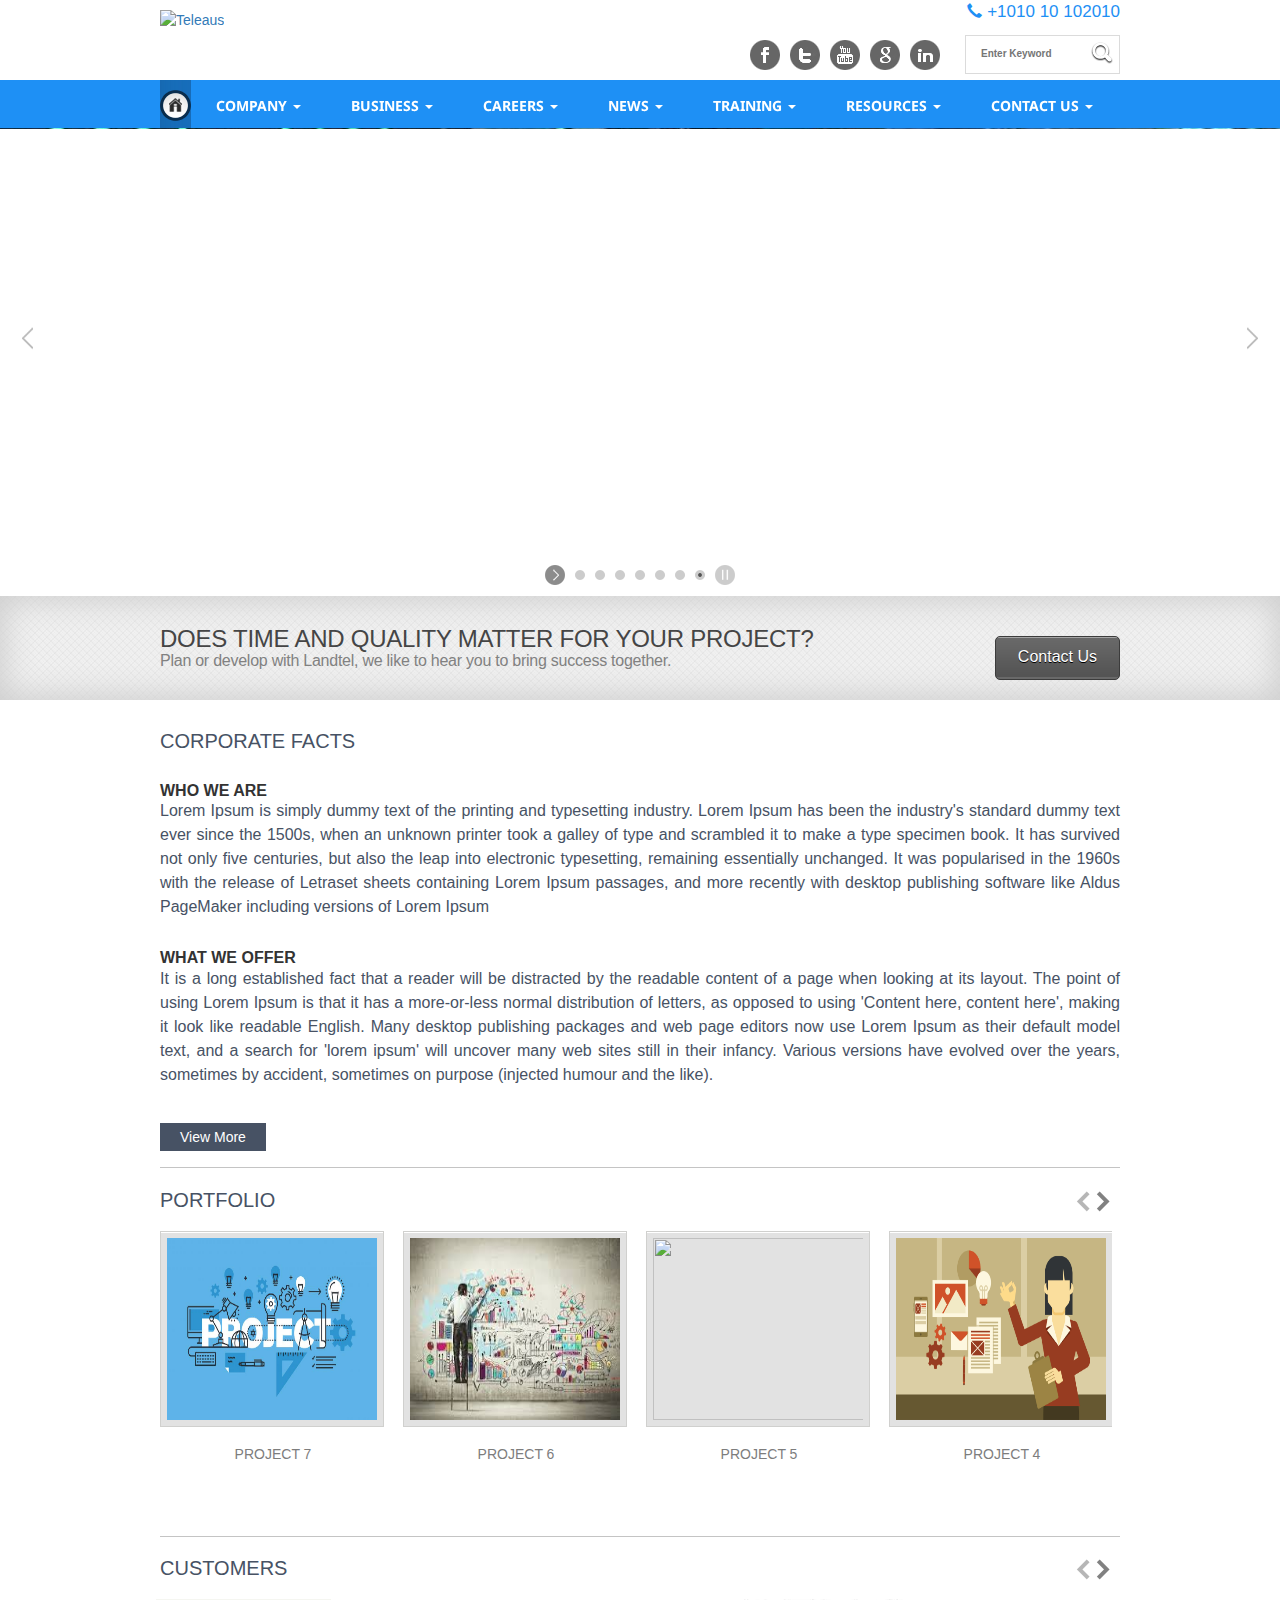
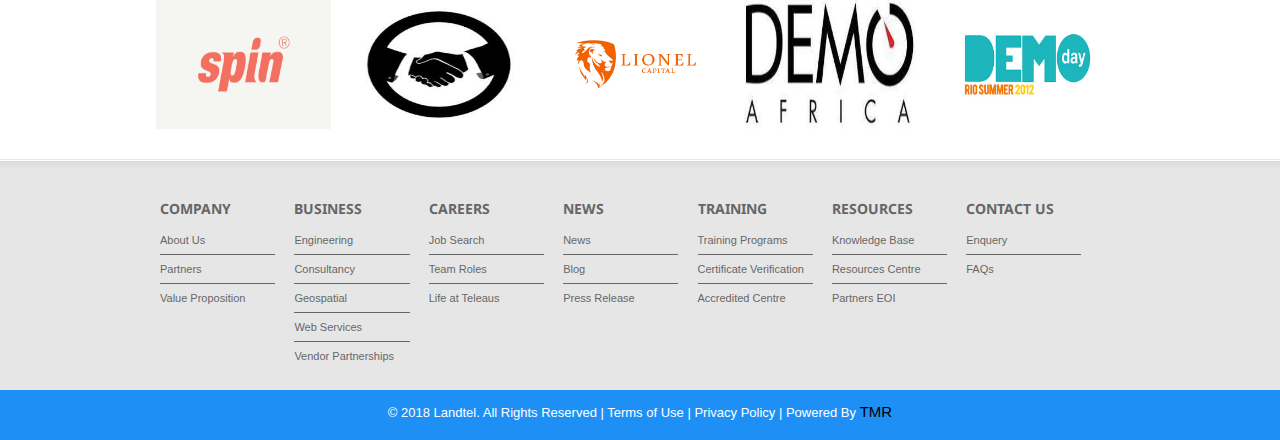
==== index.html @ a4208cc5 "demo change to index" ====
<!DOCTYPE html PUBLIC "-//W3C//DTD XHTML 1.0 Transitional//EN" "http://www.w3.org/TR/xhtml1/DTD/xhtml1-transitional.dtd">
<html xmlns="http://www.w3.org/1999/xhtml" lang="en">
<head>
    <meta http-equiv="Content-Type" content="text/html; charset=utf-8" />
    <meta name="robots" content="noodp"/>
	<meta name="google-site-verification" content="kN8d0jLmsqVDn63exT1y2ZWrr6oV5RC8j70bz-bbC9A" />
	<meta name="description" content="Landtel-a business of serveno australia pty ltd is a leading information and communications engineering solutions and services provider company specializing in IT services, telecommunications consulting, Telecommunication Network Installation and providing effective business solutions that deliver real results to businesses, ensuring a level of quality services"/>
	<meta name="keywords" content="information engineering sydney, communications engineering sydney">
	
	<meta property="og:locale" content="en_US" />
	<meta property="og:type" content="website" />
	<meta property="og:title" content="Landtel" />
	<meta property="og:description" content="Landtel" />
	<meta property="og:url" content="#" />
	<meta property="og:site_name" content="Landtel" />
	
    <title>
                     Landtel
            </title>

    <!-- **Favicon** -->
    <link href="uploads/favicon.png" rel="shortcut icon" type="image/x-icon" /> 

    <!-- **CSS - stylesheets** -->
    <link media="all" type="text/css" rel="stylesheet" href="css/style.css">

    <link media="all" type="text/css" rel="stylesheet" href="skins/blue.css">

    <link media="all" type="text/css" rel="stylesheet" href="css/responsive.css">

    <link media="all" type="text/css" rel="stylesheet" href="css/reset.css">

    <link media="all" type="text/css" rel="stylesheet" href="css/bootstrap.css">

    <!-- mobile setting -->
    <meta name="viewport" content="width=device-width, initial-scale=1, maximum-scale=1" />

    <!--[if lt IE 9]>
    <link media="all" type="text/css" rel="stylesheet" href="https://teleaus.com.au/css/ie8-and-down.css">

    <![endif]-->

    <!-- **Google Fonts** -->
    <link href='https://fonts.googleapis.com/css?family=Droid+Sans:400,700' rel='stylesheet' type='text/css' />

    <link media="all" type="text/css" rel="stylesheet" href="css/layerslider.css">


    <!-- Pretty Photo -->
    <link media="all" type="text/css" rel="stylesheet" href="css/prettyPhoto.css">

</head>

<body class="home">

<!-- **Wrapper** -->
<div id="wrapper">

    <!-- **Header** -->
    <div id="header">
        <div class="container">

            <!-- **Logo** -->
            <div id="logo">
                <a href="/" title="Teleaus">
                       <img src="uploads/logo/logo.JPG " alt="Teleaus" title="Teleaus" />
                </a>
                <!--<a href="index.html"><h1 class="logo">Teleaus<span class="logo-h">></span></h1></a> -->
            </div><!-- **Logo - End** -->

            <div class="float-right">
                 
                 <div class="phone-number">
                      <a href="callto:1010 10 102010">
                      	<span style="font-size:15px !important;" class="glyphicon glyphicon-earphone" aria-hidden="true"></span>
                      	 +1010 10 102010
                      	</a> 
                 </div>
               
                <!-- **Social icons** -->
                <div class="social-icons">
                    <a target="_blank" href="https://www.facebook.com" title="" class="facebook"> </a>
                    <a target="_blank" href="https://twitter.com" title="" class="twitter"> </a>
                    <a target="_blank" href="https://www.youtube.com" title="" class="youtube"> </a>
                    <a target="_blank" href="https://plus.google.com" title="" class="google"> </a>
                    <a target="_blank" href="https://www.linkedin.com" title="" class="linkedin"> </a>
                </div><!-- **Social icons** -->

                <!-- **Search form** -->
                <form method="GET" action="#" accept-charset="UTF-8" id="searchform">
                    <fieldset>
                        <input name="search" type="text" placeholder="Enter Keyword" alt="Search our site" class="text_input" />
                        <input name="submit" type="submit" value="" />
                    </fieldset>
                </form>
                <!-- **Search form - End** -->
                
             
                
            </div>
        </div>

        <!-- **Top-Menu** -->
<div id="top-menu" class="sticky-menu">
    <div class="container" id="menu-center">

        <ul class="menu" >

            <li class="home current_page_item"><span class="hoverL"> <span class="hoverR"> </span> </span> <a
                        href="/" title=""> Home </a></li>

            <li> <span class="hoverL"> <span class="hoverR"> </span> </span> <a href="#" title=""> Company <span class="caret"></span> </a>
                <ul>
                    <li><a href="#" title=""> About Us </a></li>
                    <li><a href="#" title="">Partners </a></li>
                    <li><a href="#" title="">Value Proposition</a></li>
                </ul>

            </li>

            <li> <span class="hoverL"> <span class="hoverR"> </span> </span> <a href="#" title=""> Business <span
                            class="caret"></span></a>

                <ul>
                    <li><a href="#" title="">Engineering </a> </li>
                    <li> <a href="#" title=""> Consultancy </a> </li>
                    <li> <a href="#" title=""> Geospatial </a> </li>
                    <li> <a href="#" title=""> Web Services </a> </li>
                    <li> <a href="#" title=""> Vendor Partnerships </a> </li>
                </ul>

            </li>

            <li> <span class="hoverL"> <span class="hoverR"> </span> </span> <a href="#" title=""> Careers <span class="caret"></span> </a>
                <ul>
                    <li> <a href="#" title=""> Job Search </a> </li>
                    <li> <a href="#" title=""> Team Roles </a> </li>
                    <li> <a href="#" title=""> Life at Teleaus  </a> </li>
                </ul>

            </li>

            <li> <span class="hoverL"> <span class="hoverR"> </span> </span> <a href="#" title=""> News <span class="caret"></span> </a>
                <ul>
                    <li> <a href="#" title=""> News </a> </li>
                    <li> <a href="#" title=""> Blog </a> </li>
                    <li> <a href="#" title=""> Press Release  </a> </li>
                </ul>

            </li>
            
            <li> <span class="hoverL"> <span class="hoverR"> </span> </span> <a href="#" title=""> Training <span class="caret"></span> </a>
                <ul>
                    <li> <a href="#" title=""> Training Programs </a> </li>
                    <li> <a href="#" title=""> Certificate Verification </a> </li>
                    <li> <a href="#" title=""> Accredited Centre </a> </li>
                </ul>
            </li>

            <li> <span class="hoverL"> <span class="hoverR"> </span> </span> <a href="#" title=""> Resources <span class="caret"></span> </a>
                <ul>
                    <li> <a href="#" title=""> Knowledge Base </a> </li>
                    <li> <a href="#" title=""> Resources Centre </a> </li>
                    <li><a href="#" title=""> Partners EOI</a></li>
                </ul>

            </li>

            <li> <span class="hoverL"> <span class="hoverR"> </span> </span> <a href="#" title=""> Contact Us <span class="caret"></span> </a>
                <ul>
                    <li> <a href="#" title=""> Enquiry </a> </li>
                    <li> <a href="#" title=""> FAQs  </a> </li>
                </ul>

            </li>

        </ul>

    </div>

</div><!-- **Top-Menu - End** -->
    </div><!-- **Header - End** -->


        <!-- ** Home Slider** -->
<div id="home-slider">
    <!-- **Home Slider BG** -->
    <div class="home-slider-bg">

        <!-- Layer Slider Container -->
        <div id="layerslider-container-fw">
            <div id="layerslider" style="width:100%; height: 420px; margin: 0px auto; ">

                                <div class="ls-layer" style="slidedirection: top; slidedelay: 7000; durationin: 1500; durationout: 1500; delayout: 500;">
                    <img src="uploads/1508131858.jpg" class="ls-bg" alt="" title="" />

                                            <p class="ls-s2 l23-s1" style="position: absolute; top:35%; left: 63%;opacity: 1.0;
                        slidedirection : bottom; slideoutdirection : top; durationin : 750; durationout : 750; easingin : easeOutBack; easingout : easeInBack; delayin : 1000;">
                            WE DO DIFFERENTLY TO DELIVER OUR JOBS
                        </p>
                                    </div>
                                <div class="ls-layer" style="slidedirection: top; slidedelay: 7000; durationin: 1500; durationout: 1500; delayout: 500;">
                    <img src="uploads/1508132254.png" class="ls-bg" alt="" title="" />

                                            <p class="ls-s2 l23-s1" style="position: absolute; top:35%; left: 63%;opacity: 1.0;
                        slidedirection : bottom; slideoutdirection : top; durationin : 750; durationout : 750; easingin : easeOutBack; easingout : easeInBack; delayin : 1000;">
                            WE DO CREATE SOMETHING THAT CHANGES PEOPLE LIVES
                        </p>
                                    </div>
                                <div class="ls-layer" style="slidedirection: top; slidedelay: 7000; durationin: 1500; durationout: 1500; delayout: 500;">
                    <img src="uploads/1455417327.jpg" class="ls-bg" alt="" title="" />

                                            <p class="ls-s2 l23-s1" style="position: absolute; top:35%; left: 63%;opacity: 1.0;
                        slidedirection : bottom; slideoutdirection : top; durationin : 750; durationout : 750; easingin : easeOutBack; easingout : easeInBack; delayin : 1000;">
                            WE DESIGN NBN TO CHANGE LIVES
                        </p>
                                    </div>
                                <div class="ls-layer" style="slidedirection: top; slidedelay: 7000; durationin: 1500; durationout: 1500; delayout: 500;">
                    <img src="uploads/1455417063.jpg" class="ls-bg" alt="" title="" />

                                            <p class="ls-s2 l23-s1" style="position: absolute; top:35%; left: 63%;opacity: 1.0;
                        slidedirection : bottom; slideoutdirection : top; durationin : 750; durationout : 750; easingin : easeOutBack; easingout : easeInBack; delayin : 1000;">
                            WE RELY ON PARTNERS TO LEAD CUSTOMERS
                        </p>
                                    </div>
                                <div class="ls-layer" style="slidedirection: top; slidedelay: 7000; durationin: 1500; durationout: 1500; delayout: 500;">
                    <img src="uploads/1455414415.jpg" class="ls-bg" alt="" title="" />

                                            <p class="ls-s2 l23-s1" style="position: absolute; top:35%; left: 63%;opacity: 1.0;
                        slidedirection : bottom; slideoutdirection : top; durationin : 750; durationout : 750; easingin : easeOutBack; easingout : easeInBack; delayin : 1000;">
                            WE DESIGN SCALABLE ENGINEERING NETWORK
                        </p>
                                    </div>
                                <div class="ls-layer" style="slidedirection: top; slidedelay: 7000; durationin: 1500; durationout: 1500; delayout: 500;">
                    <img src="uploads/1513311290.jpg" class="ls-bg" alt="" title="" />

                                            <p class="ls-s2 l23-s1" style="position: absolute; top:35%; left: 63%;opacity: 1.0;
                        slidedirection : bottom; slideoutdirection : top; durationin : 750; durationout : 750; easingin : easeOutBack; easingout : easeInBack; delayin : 1000;">
                            WE ARE READY WHEN TIME AND QUALITY IS A MATTER
                        </p>
                                    </div>
                                <div class="ls-layer" style="slidedirection: top; slidedelay: 7000; durationin: 1500; durationout: 1500; delayout: 500;">
                    <img src="uploads/1455415071.jpg" class="ls-bg" alt="" title="" />

                                            <p class="ls-s2 l23-s1" style="position: absolute; top:35%; left: 63%;opacity: 1.0;
                        slidedirection : bottom; slideoutdirection : top; durationin : 750; durationout : 750; easingin : easeOutBack; easingout : easeInBack; delayin : 1000;">
                            WE LOVE CHALLENGE FOR OUR CUSTOMERS
                        </p>
                                    </div>

                
            </div><!-- Layer Slider -->
        </div><!-- Layer Slider Container -->

    </div><!-- **Home Slider BG - End** -->
</div><!-- **Home Slider - End** -->

<!-- **Welcome Text** -->
<div class="welcome-text">
    <div class="container">
        <div class="text">
                                        <h1> DOES TIME AND QUALITY MATTER FOR YOUR PROJECT?  </h1>
                                       <h4> Plan or develop with Landtel, we like to hear you to bring success together. </h4>
                    </div>
        <a href="/enquiry" title="" class="button medium grey"> Contact Us </a>
    </div>
</div><!-- **Welcome Text End** -->
    <!-- **Main** -->
    <div id="main">

        
      <!-- **Container** -->
      <div class="container">

        <!-- **Content Full Width** -->
        <div class="content content-full-width">

                            <h2>CORPORATE FACTS</h2>
                        <br />
                            <p></p><h4><b>WHO WE ARE</b><br></h4><h4><b></b></h4>
<p>Lorem Ipsum is simply dummy text of the printing and typesetting industry. Lorem Ipsum has been the industry's standard dummy text ever since the 1500s, when an unknown printer took a galley of type and scrambled it to make a type specimen book. It has survived not only five centuries, but also the leap into electronic typesetting, remaining essentially unchanged. It was popularised in the 1960s with the release of Letraset sheets containing Lorem Ipsum passages, and more recently with desktop publishing software like Aldus PageMaker including versions of Lorem Ipsum</p>
<br><h4><b>WHAT WE OFFER</b></h4>
<p>It is a long established fact that a reader will be distracted by the readable content of a page when looking at its layout. The point of using Lorem Ipsum is that it has a more-or-less normal distribution of letters, as opposed to using 'Content here, content here', making it look like readable English. Many desktop publishing packages and web page editors now use Lorem Ipsum as their default model text, and a search for 'lorem ipsum' will uncover many web sites still in their infancy. Various versions have evolved over the years, sometimes by accident, sometimes on purpose (injected humour and the like).</p><br><p></p>                            <a  class="read-more" href="#" title=""> View More <span> </span> </a>

            <div class="clear"> </div>
            <div class="hr"> </div>
            <br>
            <br>
            <h2 class="feature-h2"> Portfolio </h2>

            <!-- **Portfolio** -->
            <div class="portfolio column-one-third gallery">

                <div class="portfolio-skin-carousel">
                    <ul class="portfolio-carousel">
                                                    <li class="column one-fourth">
                                                                    <div class="thumb">
                                        <a href="/portfolio/details/7" title="" rel="nofollow">
                                            <img src="uploads/project1.jpg" alt="" width="290" height="182" />
                                        </a>
                                    </div>
                                    <h4> <a href="/portfolio/details/7" title="" rel="nofollow">Project 7 </a> </h4>
                                                            </li>
                                                    <li class="column one-fourth">
                                                                    <div class="thumb">
                                        <a href="/portfolio/details/6" title="" rel="nofollow">
                                            <img src="uploads/project2.jpg" alt="" width="290" height="182" />
                                        </a>
                                    </div>
                                    <h4> <a href="/portfolio/details/6" title="" rel="nofollow">Project 6 </a> </h4>
                                                            </li>
                                                    <li class="column one-fourth">
                                                                    <div class="thumb">
                                        <a href="/portfolio/details/5" title="" rel="nofollow">
                                            <img src="uploads/project3.JPG" alt="" width="290" height="182" />
                                        </a>
                                    </div>
                                    <h4> <a href="/portfolio/details/5" title="" rel="nofollow">Project 5 </a> </h4>
                                                            </li>
                                                    <li class="column one-fourth">
                                                                    <div class="thumb">
                                        <a href="/portfolio/details/4" title="" rel="nofollow">
                                            <img src="uploads/project4.jpg" alt="" width="290" height="182" />
                                        </a>
                                    </div>
                                    <h4> <a href="/portfolio/details/4" title="" rel="nofollow">Project 4 </a> </h4>
                                                            </li>
                                                    <li class="column one-fourth">
                                                                    <div class="thumb">
                                        <a href="/portfolio/details/3" title="" rel="nofollow">
                                            <img src="uploads/project7.jpg" alt="" width="290" height="182" />
                                        </a>
                                    </div>
                                    <h4> <a href="/portfolio/details/3" title="" rel="nofollow">Project 3 </a> </h4>
                                                            </li>
                                                    <li class="column one-fourth">
                                                                    <div class="thumb">
                                        <a href="/portfolio/details/2" title="" rel="nofollow">
                                            <img src="uploads/project5.jpg" alt="" width="290" height="182" />
                                        </a>
                                    </div>
                                    <h4> <a href="/portfolio/details/2" title="" rel="nofollow">Project 2 </a> </h4>
                                                            </li>
                                                    <li class="column one-fourth">
                                                                    <div class="thumb">
                                        <a href="/portfolio/details/1" title="" rel="nofollow">
                                            <img src="uploads/project6.jpg" alt="" width="290" height="182" />
                                        </a>
                                    </div>
                                    <h4> <a href="/portfolio/details/1" title="" rel="nofollow">Project 1 </a> </h4>
                                                            </li>
                                            </ul>
                </div>

            </div><!-- **Portfolio - End** -->

        </div> <!-- **Content Full Width - End** -->

    </div><!-- **Container - End** -->


    <div class="clients-skin-carousel">
        <div class="container">
            <hr>
            <h2> Customers </h2>
            <ul class="clients-carousel">
                                <li> <a href="https://www.youtube.com/" rel="nofollow" target="_blank" title=""> <img src="uploads/client1.png" alt="" title="" />
                    </a> </li>
                                <li> <a href="https://www.youtube.com/" rel="nofollow" target="_blank" title=""> <img src="uploads/client2.jpg" alt="" title="" />
                    </a> </li>
                                <li> <a href="https://www.youtube.com/" rel="nofollow" target="_blank" title=""> <img src="uploads/client3.png" alt="" title="" />
                    </a> </li>
                                <li> <a href="https://www.youtube.com/" rel="nofollow" target="_blank" title=""> <img src="uploads/client4.jpg" alt="" title="" />
                    </a> </li>
                                <li> <a href="https://www.youtube.com/" rel="nofollow" target="_blank" title=""> <img src="uploads/client5.png" alt="" title="" />
                    </a> </li>
                                <li> <a href="https://www.youtube.com/" rel="nofollow" target="_blank" title=""> <img src="uploads/client1.png" alt="" title="" />
                    </a> </li>
                                <li> <a href="https://www.youtube.com/" rel="nofollow" target="_blank" title=""> <img src="uploads/client2.jpg" alt="" title="" />
                    </a> </li>
                                <li> <a href="https://www.youtube.com/" rel="nofollow" target="_blank" title=""> <img src="uploads/client3.png" alt="" title="" />
                    </a> </li>
                                <li> <a href="https://www.youtube.com/" rel="nofollow" target="_blank" title=""> <img src="uploads/client4.jpg" alt="" title="" />
                    </a> </li>
                                <li> <a href="https://www.youtube.com/" rel="nofollow" target="_blank" title=""> <img src="uploads/client5.png" alt="" title="" />
                    </a> </li>
                            </ul>
        </div>
    </div>

    </div>
    <!-- End container -->


    </div>
    <!-- end main -->


    <!-- ** Footer** -->
    <div id="footer">
        <div class="footer-bg">
            <div class="container">

                <!-- **footer column** -->
                <div class="column one-seventh">
                    <div class="widget">
                        <h2 class="widgettitle"> Company </h2>

                        <ul class="footer-ul">
                            <li> <a href="#" title=""> About Us </a> </li>
                            <li> <a href="#" title=""> Partners </a> </li>
                            <li> <a href="#" title=""> Value Proposition </a> </li>
                        </ul>

                    </div>
                </div>

                <div class="column one-seventh">
                    <div class="widget tweetbox">
                        <h2 class="widgettitle"> Business </h2>

                        <ul class="footer-ul">
                            <li> <a href="#" title=""> Engineering </a> </li>
                            <li> <a href="#" title=""> Consultancy </a> </li>
                            <li> <a href="#" title=""> Geospatial </a> </li>
                            <li> <a href="#" title=""> Web Services </a> </li>
                            <li> <a href="#" title=""> Vendor Partnerships </a> </li>

                        </ul>

                    </div>
                </div>


                <div class="column one-seventh">
                    <div class="widget tweetbox">
                        <h2 class="widgettitle"> Careers </h2>

                        <ul class="footer-ul">
                            <li> <a href="#" title=""> Job Search </a> </li>
                            <li> <a href="#" title=""> Team Roles  </a> </li>
                            <li> <a href="#" title=""> Life at Teleaus </a> </li>
                        </ul>

                    </div>
                </div>

                <div class="column one-seventh">
                    <div class="widget tweetbox">
                        <h2 class="widgettitle"> News </h2>

                        <ul class="footer-ul">
                            <li> <a href="#" title=""> News </a> </li>
                            <li> <a href="#" title=""> Blog </a> </li>
                            <li> <a href="#" title=""> Press Release  </a> </li>
                        </ul>

                    </div>
                </div>
                
               <div class="column one-seventh">
                    <div class="widget tweetbox">
                        <h2 class="widgettitle"> Training </h2>
                        <ul class="footer-ul">
                            <li> <a href="#" title=""> Training Programs </a> </li>
                            <li> <a href="#" title=""> Certificate Verification </a> </li>
                            <li> <a href="#" title=""> Accredited Centre </a> </li>
                        </ul>
                    </div>
                </div>


                <div class="column one-seventh">
                    <div class="widget tweetbox">
                        <h2 class="widgettitle"> Resources </h2>

                        <ul class="footer-ul">
                            <li> <a href="#" title=""> Knowledge Base </a> </li>
                            <li> <a href="#" title=""> Resources Centre </a> </li>
                            <li> <a href="#" title=""> Partners EOI</a> </li>
                        </ul>

                    </div>
                </div>

                <div class="column one-seventh last">
                    <div class="widget tweetbox">
                        <h2 class="widgettitle"> Contact Us </h2>

                        <ul class="footer-ul">
                            <li> <a href="#" title=""> Enquery </a> </li>
                            <li> <a href="#" title=""> FAQs  </a> </li>
                        </ul>

                    </div>
                </div>

                <!-- **Footer column End** -->

            </div>
        </div>
    </div><!-- **Footer - End** -->

    <!-- **Footer Copyright** -->
    <div class="footer-copyright">
        <div class="container">

            <div class="copyright-content">
                <p class="copyright">© 2018 Landtel. All Rights Reserved | <a href="/terms-of-use">Terms of Use</a> |
                    <a href="/privacy-policy">Privacy Policy</a> | Powered By <a id="powered_by" target="_blank" rel="nofollow" href="#">TMR</a> </p>
            </div>
        </div>
    </div><!-- **Footer Copyright - End** -->

</div><!-- **Wrapper - End** -->


<!---
<div class="feedback-panel">
    <div id="feedback" style="display: none;">
        <form name="feedback-form" id="send-feedback" method="GET">
            <div class="form-group">
                <label for="">Email</label>
                <input type="email" class="form-control" name="email" required="required">
            </div>
            <div class="form-group">
                <label for="">Feedback</label>
                <textarea class="form-control" id="textarea" name="feedback" rows="3" required="required"></textarea>
            </div>
            <div class="form-group">
                <input type="submit" class="form-control" value="Send">
            </div>
        </form>
        <p id="message"></p>
    </div>
    <button class="btn btn-default" type="submit" id="toggle-feedbackform">
        <span class="glyphicon glyphicon-envelope"></span>
        Feedback!
    </button>
</div>
-->

<!-- **jQuery** -->

<script src="js/jquery.min.js"></script>

<script src="js/jquery.tabs.min.js"></script>

<script src="js/jquery.jcarousel.min.js"></script>

<script src="js/tinynav.min.js"></script>

<script src="js/ultimate-custom.js"></script>

<script src="js/jquery-easing-1.3.js"></script>

<script src="js/layerslider.kreaturamedia.jquery.js"></script>

<script src="js/jquery.flexisel.js"></script>

<script src="js/custom.js"></script>

<script src="js/jquery.fitvids.js"></script>


<script type="text/javascript">
    $('#toggle-feedbackform').click(function(){
        $('#feedback').toggle('slow');
    });
    
    $(document).ready(function(){
        $('#layerslider').layerSlider({
            skinsPath : 'images/layer-skins/',
            skin : 'fullwidth',
            thumbnailNavigation : 'hover',
            hoverPrevNext : false,
            responsive : false,
            responsiveUnder : 940,
            sublayerContainer : 900
        });
    });
</script>

<script src="https://teleaus.com.au/js/jquery.prettyPhoto.js"></script>

<script type="text/javascript" charset="utf-8">
    jQuery(document).ready(function($){
        $(".gallery a[rel^='prettyPhoto']").prettyPhoto({hook:'data-gal',animation_speed:'normal',theme:'light_square',slideshow:3000, autoplay_slideshow: false,social_tools: false});
    });
</script>
<script>
    $(document).ready(function(){
        // Target your .container, .wrapper, .post, etc.
        $("#video").fitVids();
    });
</script>

<script src="https://js.stripe.com/v3/"></script>



 







</body>
</html>
---- css/style.css ----
@charset "utf-8";
/* CSS Document */

a:hover{
	text-decoration: none !important;
}
p{
	text-align: justify !important;
}

/*----*****---- << General >> ----*****----*/
	
	body { font:normal 14px Tahoma, Geneva, sans-serif;    text-shadow: none !important; }
	
	/*----*****---- << Fonts >> ----*****----*/
	
	h1, h2, h3, h4, h5, h6, .slider-content ul li, #layerslider ul li, #jq_fmslideshow #fmslideshow .txtMedium, #jq_fmslideshow #fmslideshow .txtLarge, #expand-toggle .expand, ul.menu li a, ul.menu li ul li a, .slider-content .short-desc, #footer h1, #footer h2, #footer h3, #footer h4, #footer h5, #footer h6, #jq_fmslideshow #fmslideshow .txtNormal, #jq_fmslideshow #fmslideshow .txtExNormal, #layerslider .subtitle { font-family:'Droid Sans', serif; font-weight:700; }
	
	/*----*****---- << Headings >> ----*****----*/
	
	h1, h2, h3, h4, h5, h6 { text-transform:uppercase; margin: 0px !important; }
	
	h1{ font-size:24px !important; line-height:30px; margin-bottom:15px; text-transform:uppercase; }
	h2{ font-size:20px !important; line-height:26px; margin-bottom:15px;  }
	h3{ font-size:18px !important; line-height:20px; margin-bottom:15px;  }
	h4{ font-size:16px !important; line-height:15px; margin-bottom:15px;  }
	h5{ font-size:14px !important; line-height:15px; margin-bottom:10px;  }
	h6{ font-size:12px !important; line-height:15px; margin-bottom:10px; font-weight:normal;  }
	
	h1.with-subtitle { margin-bottom:5px; }
	h6.subtitle { margin-bottom:30px; }
	
	/*----*****---- << Text Elements >> ----*****----*/
	
	a{ text-decoration:none; transition: all .3s linear; -moz-transition: all .3s linear; -o-transition: all .3s linear; -webkit-transition: all .3s linear; }
	a img{ border:none; }
	
	strong{ font-weight: bold; }
	em{ font-style: italic; }
	
	p { line-height:24px; margin-bottom:10px; }	
	ul, ol, pre, code{ margin-bottom:20px; }
	
	ul{ list-style-type:disc; list-style-position:inside; }
	ul li { padding-bottom:10px; }
	ul li ul { list-style-type:circle; padding-left:20px; margin:10px 0px 0px; }
	ul ul ul { margin-bottom:0px; list-style-type:square; }
	
	ol{ list-style-type:decimal; list-style-position:outside; padding-left:20px; padding-top:10px; }
	ol li { padding-bottom:10px; }
	ol li ol { margin-bottom:0px; list-style-type:lower-alpha; }
	ol ol ol { margin-bottom:0px; list-style-type:lower-roman; }
	
	
	blockquote{ line-height:24px; font-style:italic; padding:0px 0px 0px 40px; margin:0px 0px 10px; float:left; }
	blockquote p { margin-bottom:0px; }
	
	blockquote.left { margin-right:20px; text-align:left; width:30%; float:left; }
	blockquote.right { margin-left:20px; text-align:left; width:30%; float:right; }
	
	pre, code{ display:block; padding:10px; font-size:11px; font-family: monospace; }
	
	hr{ border:none; height:1px; margin:30px 0; }
	
	/* due to IE <HR> margin bugs I had to made classed and apply them to div to achieve the effect of a <HR> */
	
	.hr{ width:100%; height:2px; clear:both; float:left; margin:20px 0; position:relative; z-index:1; }
	.hr-invisible { float:left; width:100%; margin:20px 0px; }
	.hr-border { height:2px; float:left; clear:both; width:100%; margin:20px 0px; position:relative; z-index:1; }
	
	.clear { float:none; clear:both; margin:0px; padding:0px; }
	.float-right { float:right; }
	.float-left { float:left; }
	.center { width:100%; text-align:center; }
	
	/*----*****---- << Tables >> ----*****----*/
	
	table{ border-collapse:separate; border-spacing:0; border-top-width:5px; margin-bottom:20px; width:100%; clear:both;  }
	th{ padding:10px 15px; font-size:12px; font-weight:normal; text-transform:uppercase; text-align:center; }
	td{ font-size:12px; text-align:center; padding:13px 15px; }
	
	/*----*****---- << Definition Lists >> ----*****----*/
	
	dl { margin:0px 20px; }
	dl.gallery-item { margin:0px; }
	.gallery-caption { margin-bottom:10px; }
	dt { font-weight:bold; font-size:14px; margin-bottom:10px; }
	dd { margin-bottom:20px; line-height:20px; }
		
	/*----*****---- << Buttons >> ----*****----*/
	
	.button { display:inline-block; *display:inline; zoom:1; margin:10px 0px 0px; cursor:pointer; border-radius:5px; behavior:url(PIE.htc); }
	.button:hover { opacity:0.8; filter:alpha(opacity=80); }
	
	.button.small { padding:5px 15px 6px; font-size:13px; }
	.button.medium { padding:9px 22px 10px; font-size:16px; }
	.button.large { padding:11px 26px 13px; font-size:20px; }
	.button.xlarge { padding:14px 30px 16px; font-size:24px; }
	
	.button.light-grey:hover { opacity:0.6; filter:alpha(opacity=60); }
	
	.button.heart-icon span { padding:6px 0 4px 27px; display:block; }
	.button.rss-icon span { padding:6px 0 4px 23px; display:block; }
	.button.mail-icon span { padding:6px 0 4px 26px; display:block; }
	.button.refresh-icon span { padding:6px 0 4px 24px; display:block; }
	.button.zoom-icon span { padding:6px 0 4px 23px; display:block; }
	.button.download-icon span { padding:6px 0 4px 24px; display:block; }
	.button.delete-icon span { padding:6px 0 4px 23px; display:block; }
	.button.warning-icon span { padding:6px 0 4px 24px; display:block; }
	.button.chat-icon span { padding:6px 0 4px 24px; display:block; }
	.button.star-icon span { padding:6px 0 4px 23px; display:block; }	

	.button.heart-icon, .button.rss-icon, .button.mail-icon, .button.refresh-icon, .button.zoom-icon, .button.download-icon, .button.delete-icon, .button.warning-icon, .button.chat-icon, .button.star-icon { padding:0px 15px 0px 10px; line-height:20px; }	
	
	input.button { overflow: visible; /* remove padding from left/right */ width:auto !important; }

	/*----*****---- << Forms >> ----*****----*/
	
	label{ font-size:14px; }

	fieldset{ padding:15px; margin:0 0 20px 0; }
	legend{ font-weight: bold; }
	
	form p { float:left; clear:both; width:100%; margin-bottom:0px; }
	
	/*input[type=text], input[type=password], input.text, textarea{ padding:10px; display:block; font:normal 12px Tahoma, Geneva, sans-serif; }
	input[type=text], input[type=password], input.text { width:51%; }
	textarea { width:82%; height:120px; }*/
	select{ padding:10px; -moz-box-shadow:inset 0px 1px 0px 0px #ffffff; -webkit-box-shadow:inset 0px 1px 0px 0px #ffffff; box-shadow: inset 0px 1px 0px 0px #ffffff; border-radius:5px; behavior:url(PIE.htc); }
	
	.content input[type=text], .content input[type=password], .content input.text, .content textarea {  -moz-box-shadow:inset 0px 1px 0px 0px #ffffff; -webkit-box-shadow:inset 0px 1px 0px 0px #ffffff; box-shadow: inset 0px 1px 0px 0px #ffffff; border-radius:5px; }
	
	/*input[type=submit] { padding:6px 15px 7px; display:inline-block; *display:inline; zoom:1; margin:10px 0px 0px; cursor:pointer; font:normal 13px Tahoma, Geneva, sans-serif; cursor:pointer; overflow:visible; transition: all .3s linear; -moz-transition: all .3s linear; -o-transition: all .3s linear; -webkit-transition: all .3s linear; border-radius:5px; behavior:url(PIE.htc); }
	input[type=submit]:hover { opacity:0.8; filter:alpha(opacity=80); }*/
	
	input[type=text], input[type=password], input.text, textarea, select{ margin:5px 0 10px; }
	
	/*----*****---- << Images >> ----*****----*/
	
	.content img { max-width:100%; }
	
	.post-content input[type="submit"] { float:none; }
	
	.wp-caption { margin-bottom:20px; max-width:96%; padding:10px 0px 10px 10px; -webkit-transition: all 400ms ease-in-out; -moz-transition: all 400ms ease-in-out; -o-transition: all 400ms ease-in-out; transition: all 400ms ease-in-out; }	
	.wp-caption img { border:none; }
	.wp-caption a { line-height:0; display:block; width:100%; }
	.wp-caption .wp-caption-text { text-align:center; padding-top:10px; margin:0px; }
	
	img.size-auto, img.size-large, img.size-full, img.size-medium { max-width:99.6%; height: auto; }
	.alignleft, img.alignleft { display: inline; float: left; margin-right: 20px; }
	.alignright, img.alignright { display: inline; float: right; margin-left: 20px; }
	.aligncenter, img.aligncenter { clear: both; display: block; margin-left: auto; margin-right: auto; }
	.alignleft, .alignright, .aligncenter, .alignnone, img.alignleft, img.alignright, img.aligncenter { margin-bottom:20px; }
	
	/*----*****---- << Columns >> ----*****----*/
	
	.column { margin:0px 2% 0px 0px; float:left; min-height:1px; position:relative; }
	.column.last { margin-right:0px; }	
	
	.one-fourth { width:23.4%; }
	.one-half { width:48.9%; }
	.one-third { width:31.9%; }
	.three-fourth { width:74.5%; }	
	.two-third { width:65.8%; }
	
	.one-fifth { width:18.3%; }
	.four-fifth { width:79.6%; }
	.three-fifth { width:59.2%; }
	.two-fifth { width:38.8%; }
	.one-sixth { width:15.0%; }
	.one-seventh { width:12.0%; }

	.one-half img, .one-third img, .one-fourth img, .three-fourth img, .two-third img { max-width:100%; }
	
	.one-half iframe, .one-third iframe, .one-fourth iframe, .three-fourth iframe, .two-third iframe, iframe { max-width:100%; }
	
	/*----*****---- << Lists >> ----*****----*/
	
	ul.green-arrow, ul.check-list, ul.rounded-arrow, ul.rounded-check { list-style-type:none; list-style-position:outside; }
	
	ul.green-arrow li { display:block; padding-left:22px; }
	ul.check-list li { display:block; padding-left:22px; }
	ul.rounded-arrow li { display:block; padding-left:20px; }
	ul.rounded-check li { display:block; padding-left:20px; }	
	
	/*----*****---- << Widgets >> ----*****----*/
	
	.widget { width:100%; float:left; margin:0px; padding:0px 0px 20px; }
	.widget h2.widgettitle { font-size:18px; }		
	.widget ul { float:left; width:100%; margin:0px; padding:0px; list-style-type:none; list-style-position:outside; }
	.widget ul li { float:left; clear:both; display:block; width:100%; }
	
	.widget ul ul { margin-top:10px; margin-left:20px; }
	.widget ul ul li { width:90%; }
	
	.widget_categories ul li { position:relative; float:none; }
	.widget_categories ul li a { font-size:14px; padding:12px 0px 12px 23px; display:block; }
	.widget_categories ul li a span { position:absolute; right:0px; }
	
	.widget ul.contact-details li p { margin:0px; }
	.widget ul.contact-details span { text-align:center; float:left; margin:0px 2% 0px 0px; width:10%; }	
	.widget ul.contact-details p { float:left; margin-bottom:0px; width:87%; }
	
	.widget .thumb img { padding:3px 4px 4px; }		
	.widget .thumb { float:left; margin:2px 10px 10px 0px; }
	
	.widget.widget_recent_entries h6, .widget.widget_popular_entries h6 { font-size:12px; font-weight:bold; text-transform:none; font-family:Tahoma, Geneva, sans-serif; margin-bottom:5px; }
	.widget.widget_recent_entries p, .widget.widget_popular_entries p { font-size:12px; line-height:18px; margin-bottom:0px; }
	.widget.widget_recent_entries li, .widget.widget_popular_entries li { float:left; display:block; clear:both; padding:0px 0px 10px; }
	.widget.widget_recent_entries li:last-child, .widget.widget_popular_entries li:last-child { padding-bottom:0px; }
	
/*----*****---- << Layout >> ----*****----*/

	/*----*****---- << Container >> ----*****----*/

	/*.container { width:960px; margin:0 auto; }*/
	
	/*----*****---- << Header >> ----*****----*/
	
	#header { min-height:92px; width:100%; float:left; }	

	#logo {
        float:left;
        margin: 10px 0 27px;
    }
	
	.social-icons { float:left; margin:40px 20px 10px 0px; padding:0px; }	
	.social-icons a { float:left; margin:0px 5px; padding:0px; width:30px; height:30px; transition: all .3s linear; -moz-transition: all .3s linear; -o-transition: all .3s linear; -webkit-transition: all .3s linear; }
	
	#searchform { float:left; margin:35px 0px 0px; padding:0px; }
	#searchform fieldset { padding:0px; border:none; margin:0px; }
	#searchform input[type="text"] { 
		background:none;
		border:none;
		float:left;
		font-size:10px;
		font-weight:bold;
		padding:11px 10px 12px 15px;
		margin:0px;
		width:125px; 
		transition:all 300ms cubic-bezier(0.215, 0.61, 0.355, 1) 0s;
		-moz-transition:all 300ms cubic-bezier(0.215, 0.61, 0.355, 1) 0s; 
		-webkit-transition:all 300ms cubic-bezier(0.215, 0.61, 0.355, 1) 0s; 
		-o-transition:all 300ms cubic-bezier(0.215, 0.61, 0.355, 1) 0s;
	}
	#searchform input[type="text"]:hover, #searchform input[type="text"]:focus { width:200px; }
	#searchform input[type="submit"] { float:left; cursor:pointer; border:none; margin:6px 6px 0px 0px; padding:0px; width:22px; height:22px; position:relative; z-index:9999; }
	.name-span{
		font-size: 12px;
		margin-left: 2px;
		position: absolute;
		top: 42px;
	}

	/*----*****---- << Menu >> ----*****----*/

	#top-menu { width:100%; float:left; margin:0; padding:0; height: 48px; position:relative; z-index:999; }
	
	ul.menu {
		float: left;
		margin-left: 0;
		padding: 0;
		margin-right: 0 !important;
	}
	ul.menu li { float:left; display:inline; margin:0; padding:0; height:48px; position:relative; }
	ul.menu li a { 
		text-shadow:none; 
		float:left; 
		font-size:14px; 
		line-height:52px; 
	    text-transform:uppercase;
		padding:0 25px;
		position:relative; 
		z-index:1; 
		transition:none; 
		-moz-transition:none; 
		-o-transition:none; 
		-webkit-transition:none; 
	}	
	ul.menu li.home a { width:31px; height:31px; margin: 10px 0 0 0; padding:11px 15px 10px; font-size:0; text-align:center; }
	ul.menu li:last-child { border:none; }
	
	ul.menu li.home li a { text-align:left; }
	
	ul.menu li .hoverL, ul.menu li .hoverR {  opacity:0; filter:alpha(opacity=0); bottom:0; left:0; position:absolute; right:0; top:0; }
	ul.menu li.current_page_item .hoverL, ul.menu li.current_page_item .hoverR, ul.menu li:hover .hoverL, ul.menu li:hover .hoverR { -webkit-transition: opacity 0.5s; -moz-transition:opacity 0.5s; -o-transition:opacity 0.5s;  opacity:1; filter:alpha(opacity=100); }
	
	ul.menu li ul { display:none; position:absolute; z-index:100; top:48px; left:0; width:200px; padding:0; margin:0; }
	ul.menu li ul li, ul.menu li.home ul li { height:auto; border-right:0; clear:both; width:100%; }
	ul.menu li ul li a, ul.menu li.home ul li a { font-size:12px; line-height:20px; padding:10px 15px 9px; width:250px; text-transform: none; }
	
	ul.menu li.home ul li a { background:none; height:auto; }
	
	ul.menu li ul li.current_page_item, ul.menu li ul li:hover { behavior:url(PIE.htc); }
	
	ul.menu li ul ul { left:200px; top:-2px; }
	
	ul.menu-rounded li { border:none; margin:10px 5px 10px; height:32px; border-radius:20px; behavior:url(PIE.htc); }
	ul.menu-rounded li a { line-height:32px; text-shadow:none; padding:0 23px; font-size:13px; }
	ul.menu-rounded li.home.current_page_item { background:none; }
	ul.menu-rounded li.home { margin:0; }
	ul.menu-rounded li.home, ul.menu-rounded li.home:hover { background:none; } 	
	
	ul.menu-rounded li.home ul { top:52px; }	
	
	ul.menu-rounded li.hasSubmenu:hover { border-radius:20px 20px 0 0; }
	
	ul.menu-rounded li ul { top:32px; border:none; -moz-box-shadow:none; -webkit-box-shadow:none; box-shadow:none; border-radius:0px 20px 20px 20px; behavior:url(PIE.htc); }
	ul.menu-rounded li ul li { margin:0px; border-radius:0px; border:none; }
	ul.menu-rounded li ul li a { padding:12px 15px 12px; font-weight:normal; }	
	
	ul.menu-rounded li ul ul { border-radius:20px; top:0px; behavior:url(PIE.htc); }
	
	/*----*****---- << Home Slider >> ----*****----*/
	

	#home-slider { width:100%; float:left; clear:both; margin:0px; padding:0px 0px 58px; }
	.home-slider-bg { width:100%; float:left; margin:0px; padding:0px; behavior:url(PIE.htc); } 
	
	#home-slider .container { position:relative; }
	
	.banner-slider-container { height:420px; width:100%; }
	#banner-slider { float:left; width:100%; position:relative; margin:0px; padding:0px; }
	#banner-slider > li { width:100%; height:420px; float:left; display:block; margin:0px; padding:0px; background:none !important; }
	
	.slider-content { float:left; width:46%; margin:5% 0px 0px; padding:0px; }
	.slider-content h2 { font-size:24px; margin:0px; width:100%; }
	.slider-content .subtitle { font-size:14px; text-transform:uppercase; text-shadow:none; clear:both; float:left; width:100%; }
	.slider-content .short-desc { font-size:16px; line-height:20px; text-shadow:none; font-style:italic; float:left; display:block; width:91%; padding:12px 20px; margin:20px 0px 0px; border-radius:20px 0px 0px 20px; }
	
	.slider-content ul { float:left; margin:30px 0px 10px 30px; padding:0px; clear:both; width:91%; }
	.slider-content ul li { float:left; display:block; clear:both; font-size:18px; padding:7px 0px 7px 30px; margin:0px; text-transform:uppercase; width:91%; }
	
	.slider-image { width:55%; position:absolute; right:0px; bottom:4%; }	
	.slider-image img { max-width:100%; }
	
	#slider-nav { position:absolute; bottom:-37px; margin:0px; padding:0px; width:100%; text-align:center; margin:0; clear:both; }
	#slider-nav a { display:inline-block; width:18px; height:18px; text-align:center; font-size:0; margin:0px 2px; }
	#slider-nav a.activeSlide, .slider-nav a:hover.activeSlide, #slider-nav a:hover { border-radius:18px; }
	
	#banner-fullwidth-slider li img { max-width:100%; width:100%; }
	.banner-fullwidth-slider-container { float:left; clear:both; height:346px; width:100%; position:relative; }
	#banner-fullwidth-slider { background-size: cover; float:left; width:100%; position:relative; margin:0px; padding:0px; }
	#banner-fullwidth-slider > li { float:left; display:block; margin:0px; padding:0px; }
	
	/*----*****---- << Main >> ----*****----*/
	
	#wrapper { width:100%; margin:0px; padding:0px; }
	#main { float:left; width:100%; clear:both; margin:0px; padding:20px 0px 40px; }
	.home #main { padding:30px 0px 75px; }

	.content { width:675px; float:left; margin:-30px 0px 0px; padding:30px 30px 0px 0px; position:relative; }
	.inner-with-sidebar { position:absolute; right:0px; bottom:-35px; width:54px; height:60px; z-index:-1; }
	.content.content-full-width { width:100%; padding:0px; margin:0px; background:none; }
	.sidebar { width:235px; float:left; position:relative; margin:-30px 0px 0px; padding:30px 0px 60px 20px; }
	.inner-sidebar { bottom:-25px; height:60px; position:absolute; right:0; width:257px; }	
	
	.content.with-left-sidebar { float:right; padding:30px 0px 0px 30px; }
	.content.with-left-sidebar .inner-with-sidebar { left:0px; right:inherit; }
	
	.sidebar.left-sidebar { width:255px; padding-left:0px; }
	.sidebar.left-sidebar .inner-sidebar { left:0; right:inherit; }
	
	
		/*----*****---- << Content >> ----*****----*/
		
			/*----*****---- << Home >> ----*****----*/
			
			.welcome-text { float:left; width:100%; margin:-10px 0px 0px; padding:30px 0px 20px; position:relative; z-index:-1; -moz-box-shadow: inset 0px 0px 30px 5px #CFCFCF; -webkit-box-shadow: inset 0px 0px 30px 5px #CFCFCF; box-shadow: inset 0px 0px 30px 5px #CFCFCF; behavior:url(PIE.htc); }
			.welcome-text h1, .welcome-text h4 { text-transform:none; font-weight:normal; letter-spacing:-0.25px; }
			.welcome-text h1 { color:#454545; margin-bottom:8px; }
			.welcome-text h4 { color:#818181; }
			.welcome-text .text { width:80%; float:left; margin:0px 4% 0px 0px; }
			.welcome-text .button { float:right; }
			
			.read-more-text { float:left; margin:10px 0px 0px; padding:0px 20px 0px 0px; }
			.read-more-text span { width:13px; height:13px; margin:0px 0px 0px 3px; position:relative; top:1px; display:inline-block; transition: all .3s linear; -moz-transition: all .3s linear; -o-transition: all .3s linear; -webkit-transition: all .3s linear; border-radius:13px; behavior:url(PIE.htc); }
			
			#expand-toggle { width:100%; display:inline-block; clear:both; margin:20px 0px 40px; padding:15px 0px 15px; text-align:center; overflow:hidden; }
			#expand-toggle .expand { font-size:16px; font-weight:bold; padding-right:25px; }
			#expand-toggle .expand:hover { text-decoration:none; }
			#expand-toggle .expand-box { margin:10px 0px 0px; overflow:hidden; padding:0px; display:none; }
			#expand-toggle .one-third { float:left; text-align:left; margin-top:30px; margin-bottom:20px; }
			#expand-toggle .one-third img { float:left; margin:5px 15px 0px 0px; }
			
			.column .thumb, a.thumb, .post-thumb { width:98.7%; float:left; padding:0px; margin:0px 0px 15px; position:relative; }
			.column .thumb a, a.thumb img, .post-thumb a { float:left; padding:5px 6px 6px; }		
			
			.column .thumb a, a.thumb img, .post-thumb a { width:95.3%; }
			.column .thumb img, a.thumb img, .post-thumb img { max-width:100%; }
			
			.column.one-third .thumb a { width:100%; }	
			
			.image-overlay { position:relative; width:96%; height:94%; margin:6px; text-align:center; left:0px; top:0px; position:absolute; display:block; z-index:100; opacity:0; filter:alpha(opacity=0); -webkit-transition: all 400ms ease-in-out; -moz-transition: all 400ms ease-in-out; -o-transition: all 400ms ease-in-out; transition: all 400ms ease-in-out; behavior:url(PIE.htc); }			
			.thumb:hover .image-overlay { opacity:1; filter:alpha(opacity=100); }
			.thumb .image-overlay a { width:auto; position:absolute; top:35%; display:inline-block; text-align:center; cursor:pointer; border:none; transition: all .2s linear; -moz-transition: all .2s linear; -o-transition: all .2s linear; -webkit-transition: all .2s linear; }	
			.thumb .image-overlay a:hover { opacity:0.8; filter:alpha(opacity=80); }	
			.thumb .image-overlay-video { left:0px; width:47px !important; height:47px; }	
			.thumb .image-overlay-zoom { left:0px; width:47px !important; height:47px; }
			.thumb .image-overlay-link { right:0px; width:47px !important; height:47px; }			
			.thumb:hover .image-overlay-zoom, .thumb:hover .image-overlay-video { left:30%; }
			.thumb:hover .image-overlay-link { right:30%; }
			
			.portfolio.column-one-half .thumb .image-overlay a { width:auto; }
			.portfolio.column-one-half .thumb .image-overlay a { top:36%; }
			.portfolio.column-one-half .image-overlay { width:97.5%; height:94.5%; }
			.portfolio.column-one-half .thumb:hover .image-overlay-zoom, .portfolio.column-one-half .thumb:hover .image-overlay-video { left:37%; }
			.portfolio.column-one-half .thumb:hover .image-overlay-link { right:37%; }
			
			.portfolio.column-one-half-with-sidebar .thumb .image-overlay a { width:auto; }
			.portfolio.column-one-half-with-sidebar .thumb .image-overlay a { top:30%; }
			.portfolio.column-one-half-with-sidebar .image-overlay { width:96.5%; height:92.5%; }
			.portfolio.column-one-half-with-sidebar .thumb:hover .image-overlay-zoom, .portfolio.column-one-half-with-sidebar .thumb:hover .image-overlay-video { left:32%; }
			.portfolio.column-one-half-with-sidebar .thumb:hover .image-overlay-link { right:32%; }	
			
			.portfolio.column-one-third .thumb .image-overlay a { width:auto; }

			.portfolio.column-one-third-with-sidebar .thumb .image-overlay a { width:auto; }
			.portfolio.column-one-third-with-sidebar .thumb .image-overlay a { top:27%; }
			.portfolio.column-one-third-with-sidebar .image-overlay { width:94%; height:91.5%; }
			.portfolio.column-one-third-with-sidebar .thumb:hover .image-overlay-zoom, .portfolio.column-one-third-with-sidebar .thumb:hover .image-overlay-video { left:22%; }
			.portfolio.column-one-third-with-sidebar .thumb:hover .image-overlay-link { right:22%; }	
			
			.portfolio.one-column .thumb .image-overlay a { width:auto; }
			.portfolio.one-column .thumb .image-overlay a { top:39%; }
			.portfolio.one-column .image-overlay { width:97.8%; height:95.5%; }
			.portfolio.one-column .thumb:hover .image-overlay-zoom, .portfolio.one-column .thumb:hover .image-overlay-video { left:39%; }
			.portfolio.one-column .thumb:hover .image-overlay-link { right:39%; }
			
			.portfolio.one-column-with-sidebar .thumb .image-overlay a { width:auto; }
			.portfolio.one-column-with-sidebar .thumb .image-overlay a { top:34%; }
			.portfolio.one-column-with-sidebar .image-overlay { width:97%; height:93.5%; }
			.portfolio.one-column-with-sidebar .thumb:hover .image-overlay-zoom, .portfolio.one-column-with-sidebar .thumb:hover .image-overlay-video { left:35%; }
			.portfolio.one-column-with-sidebar .thumb:hover .image-overlay-link { right:35%; }	

			.readmore { float:right; position:relative; z-index:1; padding:7px 30px 7px 13px; margin:10px 0px 0px; font-size:13px; -moz-box-shadow:inset 0px 1px 0px 0px #ffffff; -webkit-box-shadow:inset 0px 1px 0px 0px #ffffff; box-shadow: inset 0px 1px 0px 0px #ffffff; border-radius:5px; behavior:url(PIE.htc); }
			.readmore:hover { -moz-box-shadow:inset 0px 1px 0px 0px #acacac; -webkit-box-shadow:inset 0px 1px 0px 0px #acacac; box-shadow: inset 0px 1px 0px 0px #acacac; behavior:url(PIE.htc); }
			
			/*.home .portfolio.column-one-third .column { min-height:300px; }*/
			
			.subscribe-form { float:left; width:100%; }
			.subscribe-form input[type="text"] { float:left; margin:0px 10px 10px 0px; width:66%; }
			.subscribe-form input[type="submit"] { margin:0px; }
			
			/* Portfolio Carousel */
			.portfolio-skin-carousel .jcarousel-clip-horizontal { margin-left:-8px; }
			.portfolio-skin-carousel { position:relative; }
			.portfolio-skin-carousel .jcarousel-container { width:100%; }
			.portfolio-skin-carousel .jcarousel-container-horizontal { width:100%; padding:0px; }
			.portfolio-skin-carousel .jcarousel-clip { overflow: hidden; }
			.portfolio-skin-carousel .jcarousel-clip-horizontal { width:100%; height:auto; }
			.portfolio-skin-carousel .jcarousel-item { width:226px; margin:0px; height:auto; }
			.portfolio-skin-carousel .jcarousel-item .thumb img { width: 290px !important;  }
			.portfolio-skin-carousel .jcarousel-item-horizontal { margin-left:8px; margin-right:9px; }
			.portfolio-skin-carousel .jcarousel-direction-rtl .jcarousel-item-horizontal { margin: 10px; }
			.portfolio-nav { margin:20px 0px 0px; clear:both; float:left; width:100%; }
			.portfolio-skin-carousel .jcarousel-prev-horizontal { position:absolute; right:25px; top:-40px; display:inline-block; margin:0px 5px; width:14px; height:21px; padding:0px; cursor:pointer; opacity:0.7; filter:alpha(opacity=70); }
			.portfolio-skin-carousel .jcarousel-next-horizontal { position:absolute; right:5px; top:-40px; display:inline-block; margin:0px 5px; width:14px; height:21px; padding:0px; cursor:pointer; opacity:0.7; filter:alpha(opacity=70); }
			
			.portfolio-skin-carousel .jcarousel-prev-horizontal:hover, .portfolio-skin-carousel .jcarousel-next-horizontal:hover { -webkit-transition: opacity 0.5s; -moz-transition:opacity 0.5s; -o-transition:opacity 0.5s; opacity:1; filter:alpha(opacity=1); }
			.portfolio-skin-carousel .jcarousel-next-disabled, .portfolio-skin-carousel .jcarousel-prev-disabled, .portfolio-skin-carousel .jcarousel-next-disabled:hover, .portfolio-skin-carousel .jcarousel-prev-disabled:hover { -webkit-transition: opacity 0.5s; -moz-transition:opacity 0.5s; -o-transition:opacity 0.5s; opacity:0.4; filter:alpha(opacity=40); cursor:auto; }
	
			/* Clients Carousel */
			.clients-skin-carousel {
				position:relative;
				padding:20px 0;
				width:100%;
				float:left;
				clear:both;
				margin:20px 0 -75px;
				/*-moz-box-shadow: inset 0px 0px 30px 5px #CFCFCF;*/
				/*-webkit-box-shadow: inset 0px 0px 30px 5px #CFCFCF;*/
				/*box-shadow: inset 0px 0px 30px 5px #CFCFCF;*/
				behavior:url(PIE.htc);
			}
			.clients-skin-carousel h2,.feature-h2 { margin-bottom:20px !important; }
			
			.clients-skin-carousel .jcarousel-clip-horizontal { margin-left:-9px; }
			.clients-skin-carousel .jcarousel-container { width:100%; }
			.clients-skin-carousel .jcarousel-container-horizontal { width:100%; padding:0px; }
			.clients-skin-carousel .jcarousel-clip { overflow: hidden; }
			.clients-skin-carousel .jcarousel-clip-horizontal { width:100%; height:auto; }
			.clients-skin-carousel .jcarousel-item { 
				width:183px; 
				margin:0px; 
				height:auto;
			}
			.clients-skin-carousel .jcarousel-item img { height:auto !important; max-width:100%;  }
			.clients-skin-carousel .jcarousel-item-horizontal { 
				margin-left:1px;
				margin-right:3px;
			}
			.clients-skin-carousel .jcarousel-direction-rtl .jcarousel-item-horizontal { margin: 10px; }
			.clients-nav { margin:20px 0px 0px; clear:both; float:left; width:100%; }
			.clients-skin-carousel .jcarousel-prev-horizontal { position:absolute; right:25px; top:-40px; display:inline-block; margin:0px 5px; width:14px; height:21px; padding:0px; cursor:pointer; opacity:0.7; filter:alpha(opacity=70); }
			.clients-skin-carousel .jcarousel-next-horizontal { position:absolute; right:5px; top:-40px; display:inline-block; margin:0px 5px; width:14px; height:21px; padding:0px; cursor:pointer; opacity:0.7; filter:alpha(opacity=70); }
			
			.clients-skin-carousel .jcarousel-prev-horizontal:hover, .clients-skin-carousel .jcarousel-next-horizontal:hover { -webkit-transition: opacity 0.5s; -moz-transition:opacity 0.5s; -o-transition:opacity 0.5s; opacity:1; filter:alpha(opacity=1); }
			.clients-skin-carousel .jcarousel-next-disabled, .clients-skin-carousel .jcarousel-prev-disabled, .clients-skin-carousel .jcarousel-next-disabled:hover, .clients-skin-carousel .jcarousel-prev-disabled:hover { -webkit-transition: opacity 0.5s; -moz-transition:opacity 0.5s; -o-transition:opacity 0.5s; opacity:0.4; filter:alpha(opacity=40); cursor:auto; }
	
			.clients-skin-carousel .jcarousel-item img { 
				width: 175px !important;
				height: 130px !important;
			}

			.clients-skin-carousel .jcarousel-item img:hover {   }

			/*----*****---- << Breadcrumb >> ----*****----*/	
			
			.breadcrumb {
				float:left;
				clear:both;
				width:100%;
				padding:0px 10px 10px !important;
				position:relative;
				z-index:1;
				margin-bottom: 20px;
				list-style: none;
				background-color: #f5f5f5 !important;
				border-radius: 4px;
			}
			.breadcrumb-bg {
				float:left; width:100%;
				margin:0px;
				padding:15px 0px;
			}
			
			.breadcrumb a, .breadcrumb span.current-crumb { font-size:11px; text-transform:uppercase; }
			.arrow { width:5px; height:7px; display:inline-block; margin:0px 3px; }
			
		/*----*****---- << Sidebar >> ----*****----*/	
		
			.sidebar .widget { width:92%; padding:0px 8% 20px 0px; }
			.sidebar .widget h2.widgettitle { margin-bottom:20px; }		
			.sidebar .widget { padding:0px; }
			.sidebar .hr { margin-left:-20px; width:255px; }
			
			.sidebar.left-sidebar .hr { margin-right:-20px; margin-left:0px; }
			
			.sidebar .widget_text { font-size:12px; }
			
			.sidebar a.thumb { width:37%; }
			a.thumb img { max-width:90%; }
			
	/*----*****---- << 404 >> ----*****----*/	
		
		.errorpage-info { float:left; width:100%; text-align:center; }
		.errorpage-info h2 { font-size:72px; margin-bottom:10px; line-height:normal; }
		.errorpage-info h3 { font-size:24px; text-transform:none; margin-bottom:20px; }
		.errorpage-info h4 { font-size:20px; text-transform:none; }
		
	/*----*****---- << Team >> ----*****----*/	
	
		.team { float:left; margin:15px 0px; padding:0px; width:100%; }
		.team .image {  padding:4px; float:left; margin:0px 15px 10px 0px; }
		.team h5 { margin-bottom:5px; }
		.team .role { margin-bottom:10px; font-size:12px; text-transform:none; }
		
		.team .image img { filter: url("data:image/svg+xml;utf8,<svg xmlns=\'http://www.w3.org/2000/svg\'><filter id=\'grayscale\'><feColorMatrix type=\'matrix\' values=\'0.3333 0.3333 0.3333 0 0 0.3333 0.3333 0.3333 0 0 0.3333 0.3333 0.3333 0 0 0 0 0 1 0\'/></filter></svg>#grayscale"); /* Firefox 10+ */ filter: gray; /* IE6-9 */ -webkit-filter: grayscale(100%); /* Chrome 19+ & Safari 6+ */ -webkit-transition: all .6s ease; /* Fade to color for Chrome and Safari */ -webkit-backface-visibility: hidden; /* Fix for transition flickering */ }

		.team .image img:hover { filter: url("data:image/svg+xml;utf8,<svg xmlns=\'http://www.w3.org/2000/svg\'><filter id=\'grayscale\'><feColorMatrix type=\'matrix\' values=\'1 0 0 0 0, 0 1 0 0 0, 0 0 1 0 0, 0 0 0 1 0\'/></filter></svg>#grayscale"); -webkit-filter: grayscale(0%); }
		
		.share-links { float:left; clear:both; width:90%; margin:5px 0px 0px; padding:10px; }
		.share-links a, .share-links { font-size:12px; line-height:20px; }
		.share-links a:hover { text-decoration:underline; }
		
		.social { float:right; margin:0px; padding:0px; text-align:right; width:100%; height:20px; }
		.social a { margin:0px 2px; display:inline-block; }
		
	/*----*****---- << Testimonials >> ----*****----*/	
		
		.testimonials { width:100%; float:left; clear:both; margin:0px; padding:0px; }
		.testimonials blockquote { font-style:normal; padding-top:7px; }
		.testimonials blockquote h4 { margin-bottom:0px; }
		.testimonials blockquote cite { font-size:12px; font-style:italic; } 
		.testimonials blockquote p { margin-top:5px; }
		
		.testimonials-author-image { float:left; margin:7px 0px 0px; width:100%; }
		.testimonials-author-image img { padding:5px; width:86%; }
		.testimonials .one-fourth { width:16.4%; }
		.testimonials .three-fourth { width:81.5%; }
		
	/*----*****---- << Portfolio >> ----*****----*/	
	
		.portfolio { text-align:center; float:left; width:100%; }
		.portfolio .button { margin:0px 5px; }
		/*.portfolio .column { margin-bottom:15px; }*/
		.portfolio .thumb { width:99%; }
		.portfolio h4 { line-height:24px; }
		.portfolio h4 a{ font-size: 14px !important; }
		.portfolio h5 { line-height:20px; }
		
		.gallery { width:100%; }
		
		/*.portfolio.column-one-third .column { min-height:320px; }*/
		.portfolio.column-one-third .thumb a { width:100%; }

		.portfolio.column-one-third-with-sidebar .column { min-height:280px; }
		.portfolio.column-one-third-with-sidebar .thumb a { width:94.5%; }
		
		.portfolio.column-one-half .column { min-height:360px; }
		.portfolio.column-one-half .thumb a { width:97.4%; }
		
		.portfolio.column-one-half-with-sidebar .column { min-height:280px; }
		.portfolio.column-one-half-with-sidebar .thumb a { width:96.5%; }
		
		.portfolio.one-column .thumb, .portfolio.one-column-with-sidebar .thumb { width:56.5%; float:left; margin:0px 2% 15px 0px; }
		.portfolio.one-column .thumb a { width:97.7%; }
		.portfolio.one-column .column, .portfolio.one-column-with-sidebar .column { width:100%; }
		.portfolio.one-column, .portfolio.one-column-with-sidebar { text-align:left; }
		.portfolio.one-column .button, .portfolio.one-column-with-sidebar .button { margin:10px 10px 0px 0px; }
		
		.portfolio.one-column-with-sidebar .thumb a { width:96.7%; }
		
		.portfolio-slider-container { width:625px; height:500px; float:left; margin:0px; padding:0px; position:relative; }
		ul#portfolio-slider { margin:0px; padding:0px; float:left; width:100%; }
		ul#portfolio-slider li { display:block; float:left; margin:0px; padding:0px; width:100%; height:500px; } 
		.portfolio-single .column .thumb { margin:0px; }
		
		.slideshow-bullets { float:left; clear:both; width:100%; text-align:center; margin:20px 0px 0px; position:relative; z-index:100; }
		.slideshow-bullets a { width:11px; height:12px; display:inline-block; margin:0px 1px; font-size:0; }
		
		.portfolio-single .column.two-third  { margin-bottom:50px; }
		
		.portfolio-single { float:left; width:100%; margin:0px; padding:0px; }
		.portfolio-single p.client { padding-left:19px; }
		.portfolio-single p.location { padding-left:19px; }
		.portfolio-single p.project-link { padding-left:19px; margin-bottom:0px; }
		.portfolio-single p { font-size:13px; }
		.portfolio-single a:hover { text-decoration:underline; }
		.portfolio-single a.button:hover { text-decoration:none; }
		
		.portfolio-single .column.two-third .thumb a { width:98.1%; }
		.portfolio-single .thumb img { height:auto !important; }
		
		.post-nav-container { float:left; clear:both; width:100%; padding:10px 0px; margin:20px 0px 0px; font-size:12px; }
		.post-prev-link { float:left; }
		.post-prev-link a { padding:0px 0px 0px 22px; }
		.post-next-link { float:right; }
		.post-next-link a { padding:0px 20px 0px 0px; }
		.post-nav-container span { font-style:italic; }
		
		#sorting-container { display:block; margin:10px 0px 0px; padding:0px; clear:both; width:100%; }
		#sorting-container a { line-height:35px; padding:0px 20px; float:left; margin:0px 1px 1px 0px; }		
		
		.portfolio-container { float:left; clear:both; margin:30px 0px 0px; width:100%; }
		
		.portfolio-container .column { margin-right:0.7% !important; margin-left:0.7% !important; }		
		.portfolio-container .column.one-half { margin-right:0.5% !important; margin-left:0.5% !important; }
		
		.portfolio.one-column .portfolio-container .column, .portfolio.one-column-with-sidebar .portfolio-container .column { margin-right:0px; margin-left:0px; }
		
		.isotope-hidden { display:none !important; }
		
		.isotope,
		.isotope .isotope-item {
		  -webkit-transition-duration: 0.8s;
			 -moz-transition-duration: 0.8s;
			  -ms-transition-duration: 0.8s;
			   -o-transition-duration: 0.8s;
				  transition-duration: 0.8s;
		}
		
		.isotope {
		  -webkit-transition-property: height, width;
			 -moz-transition-property: height, width;
			  -ms-transition-property: height, width;
			   -o-transition-property: height, width;
				  transition-property: height, width;
		}
		
		.isotope .isotope-item {
		  -webkit-transition-property: -webkit-transform, opacity;
			 -moz-transition-property:    -moz-transform, opacity;
			  -ms-transition-property:     -ms-transform, opacity;
			   -o-transition-property:         top, left, opacity;
				  transition-property:         transform, opacity;
		}
		
		.isotope.no-transition,
		.isotope.no-transition .isotope-item,
		.isotope .isotope-item.no-transition {
		  -webkit-transition-duration: 0s;
			 -moz-transition-duration: 0s;
			  -ms-transition-duration: 0s;
			   -o-transition-duration: 0s;
				  transition-duration: 0s;
		}
	
	/*----*****---- << Pagination >> ----*****----*/	
		
		.pagination { float:right;  margin:20px 0px 10px; padding:0px; position:relative; z-index:1; }
		.pagination ul { float:left; margin:0px; padding:0px; }
		.pagination ul li { float:left; display:inline; margin:0px 4px; padding:0px; }
		.pagination ul li a, .pagination .next-post, .pagination .prev-post { float:left; padding:5px 10px; font-size:13px; -moz-box-shadow:inset 0px 1px 0px 0px #ffffff; -webkit-box-shadow:inset 0px 1px 0px 0px #ffffff; box-shadow: inset 0px 1px 0px 0px #ffffff; border-radius:5px; behavior:url(PIE.htc); }
		.pagination ul li.active-page { float:left; padding:5px 10px; font-size:13px; -moz-box-shadow:inset 0px 1px 0px 0px #acacac; -webkit-box-shadow:inset 0px 1px 0px 0px #acacac; box-shadow: inset 0px 1px 0px 0px #acacac; border-radius:5px; behavior:url(PIE.htc); }
		.pagination ul li a:hover, .pagination .next-post:hover, .pagination .prev-post:hover { -moz-box-shadow:inset 0px 1px 0px 0px #acacac; -webkit-box-shadow:inset 0px 1px 0px 0px #acacac; box-shadow: inset 0px 1px 0px 0px #acacac; behavior:url(PIE.htc); }
		.pagination .next-post { float:left; margin-left:4px; width:27px; height:26px; padding:0px; }
		.pagination .prev-post { float:left; margin-right:4px; width:27px; height:26px; padding:0px; }
		
	/*----*****---- << Contact >> ----*****----*/	
	
		.contact-info { font-size:16px; line-height:28px;  font-style:italic; margin-bottom:30px; }
		.main-contact-details { float:left; clear:both; margin:15px 0px 0px; width:96%; padding:15px 2% 10px; }
		.main-contact-details ul.contact-details { width:100%; float:left; margin:0px; padding:0px; }
		.main-contact-details ul.contact-details li { float:left; width:47%; margin:0px 1% 10px; display:inline; padding:0px; }
		
		.main-contact-details ul.contact-details li p { margin:0px; }
		.main-contact-details ul.contact-details span { text-align:center; float:left; margin:4px 2% 0px 0px; width:10%; }	
		.main-contact-details ul.contact-details p { float:left; margin-bottom:0px; width:87%; }
		.main-contact-details ul.contact-details li a:hover { text-decoration:underline; }
		
		.main-contact-details ul.contact-details span.address { height:16px; }
		.main-contact-details ul.contact-details span.mail { height:14px; }
		.main-contact-details ul.contact-details span.phone { height:19px; }
		.main-contact-details ul.contact-details span.skype { height:19px; }
		
		.one-third .main-contact-details ul.contact-details li { width:98%; }
		
		.two-third textarea { width:96.5%; }
		.one-third input[type="text"] { width:89%; }
		p.one-third { clear:none; }
		
		.error-container { font-size:14px; color:#ff0000; text-shadow:none; margin:10px 0px 0px; float:left; clear:both; width:100%; }
		.error { border:1px solid #ff0000 !important; }
		
	/*----*****---- << Blog >> ----*****----*/	
	
		.blog-post { float:left; width:100%; margin:0px; padding:0px; }
		.post-title { float:left; width:100%; }
		.post-title h3 { float:left; line-height:24px; width:85%; margin:0px 2% 0px 0px; }
		
		.post-title .date { float:right; margin:-3px 0px 0px; padding:0px; width:13%; }
		.post-title .date p { font-size:24px; line-height:30px; padding:0px 10px 0px 0px; float:left; }
		.post-title .date span { text-align:center; font-size:12px; width:40px; float:left; }
		
		.one-half .post-title h3 { width:81%; }
		.one-half .date { width:17%; }
		.one-half .blog-post .post-thumb a { width:97.4%; } 	
		
		.blog-post .post-thumb { float:left; clear:both; margin:20px 0px 10px; padding:0px; width:99%; }
		.blog-post .post-thumb a { width:98.3%; }
		.blog-post .post-thumb img { height:auto !important; }
		
		.blog-post .entry-head, .blog-post .post-details { line-height:30px; width:100%; float:left; }
		.blog-post .entry-head span.author { float:left; font-size:11px; font-style:italic; }
		.blog-post .entry-head .comments { float:right; margin-right:5px; padding:0px 0px 0px 17px; font-size:11px; }
		.blog-post .entry-head .comments:hover { text-decoration:underline; } 

		.blog-post .post-details { border:none; margin:0px 0px 10px; }
		.blog-post .post-details .categories { padding:0px 0px 0px 17px; float:left; width:45%; margin:0px 2% 0px 0px; }
		.blog-post .post-details .categories, .blog-post .post-details .tags { font-style:normal; font-size:12px; }
		
		.blog-post .post-details .tags  { width:49%; float:left; }
		.blog-post .post-details .tags .float-right { padding:0px 0px 0px 17px; float:right; }
		.blog-post .post-details .categories a, .blog-post .post-details .tags a { font-style:italic; font-size:12px; line-height:20px; }
		.blog-post .post-details .categories a:hover, .blog-post .post-details .tags a:hover { text-decoration:underline; }
		
		.blog-post .post-content { float:left; clear:both; width:100%; }
		
		.blog-full-width { width:100%; margin:0px; padding:0px; } 
		.blog-full-width .blog-post .post-thumb a { width:98.8%; }
		.blog-full-width .post-title .date { width:9%; }
		
		/*----*****---- << Blog Comment Entries >> ----*****----*/	
		
		.commententries { width:100%; float:left; margin:10px 0px 0px; padding:0px; }
		ul.commentlist { float:left; margin:20px 0px 20px 0px; padding:0px 0px 20px 0px; list-style:none; border-top:0px; }
		ul.commentlist li { display:block; float:none; list-style:none; min-height:118px; border:none; margin:0px 0px 12px 0px; padding:0px 0px 0px 69px; 	position:relative; clear:both; }
		ul.commentlist li ul.children { margin:10px 0px 0px 0px; padding:0px; float:left; border:none; clear:both; }
		ul.commentlist li .respond { margin-left:69px; }
		
		.comment-author { float:left; margin:0px 12px 0px 0px; padding:0px; width:57px; text-align:center; position:absolute; left:0px; }
		.comment-author img { float:left; padding:4px; margin:0px 0px 5px 0px; -moz-box-shadow:none; box-shadow:none; -webkit-box-shadow:none; }
		.comment-author a { clear:both; font-size:12px; text-decoration:none; }
		.comment-author a:hover { text-decoration:underline; }
		.comment-body { margin:0px; padding:10px 10px 0px 20px; min-height:65px; }
		.comment-meta { width:100%; }
		.commentmetadata { float:right; margin:0px 10px 20px 0px; }
		.commentmetadata a { font-size:12px; font-style:italic; text-decoration:none; }
		.commentmetadata a:hover { text-decoration:underline; }
		
		.reply { float:left; margin:0px 0px 20px 20px; }
		.reply a { text-decoration:underline; font-size:12px; }
		.reply a:hover { text-decoration:none; }
		
		/*Comment Form Styles */
		.respond { margin:10px 0px 20px; float:left; clear:both; width:100%; }
		.respond form { float:left; margin:0px; padding:0px; clear:both; width:100%; }
		.respond form p { clear:both; float:left; margin:10px 0px 0px 0px; padding:0px; width:100%; }
		.respond form input.textbox, .respond form textarea { width:33%; margin:0px 10px 0px 0px; float:left; }
		.respond form textarea { width:50%; height:95px; }
		.respond form .button:hover { opacity:0.9; filter:alpha(opacity=90); }
		
	/*----*****---- << Pricing Table >> ----*****----*/	
	
		.pricing-table { float:left; clear:both; width:100%; margin:20px 0px 0px; }
		.pricing-table table { border-collapse:collapse; border-spacing:0; border:none; margin:0px; padding:0px; table-layout:fixed; width:100%; }
		.pricing-table table td { text-align:left; font-size:13px; font-weight:normal; text-shadow:none; }
		.pricing-table table tbody tr.title td { font-size:18px; text-align:center; padding:2px 0px; }
		.pricing-table table tr td:last-child { border-right:0px; }
		
		.pricing-table table tr.price td { font-size:60px; text-align:center; padding:5px 0px 15px; }
		.pricing-table table tr.price td sup { vertical-align:super; font-size:40px; margin-right:-10px; }
		.pricing-table table tr.price td small { font-size:22px; margin-left:-20px; }
		
		.pricing-table table tr td span { padding:0px 0px 0px 25px; }
		
		.pricing-table table tr.buttons td { text-align:center; border-bottom:none; }
		.pricing-table table tr.buttons .button { margin:5px 0px 5px; padding:8px 20px; }
		
		.pricing-table table tr.buttons td a.button.black { border-radius:5px; behavior:url(PIE.htc); }

		.pricing-table table .featured {  position: relative; z-index: 100; box-shadow:0px 9px 25px 5px  rgba(0,0,0,0.5); -webkit-box-shadow:0px 9px 25px 5px rgba(0,0,0,0.5); -moz-box-shadow:0px 9px 25px 5px rgba(0,0,0,0.5); transform: translateY(-10px) scale(1); }
		
		
	/*----*****---- << Styled Elements >> ----*****----*/	
	
		.styled-elements h1, .styled-elements h2, .styled-elements h3, .styled-elements h4, .styled-elements h5 { margin-bottom:25px; }
		.styled-elements .column h2 { margin-bottom:15px; }
		.styled-elements .button { margin-right:12px; }
		
		/* Highlight */
		.highlight { padding:0px 5px; margin:0px 5px 0px 0px; }
		
		/* Dropcap */
		.dropcap { font-size:24px; float:left; margin:10px 0px 10px 0px; text-align:center; }
		.dropcap.style1 { font-size:48px; width:58px; }
		.dropcap.style2 { width:40px; height:34px;  margin:0px 10px 0px 0px; padding:6px 0px 0px; border-radius:30px 30px 30px 30px; behavior:url(PIE.htc); }
		.dropcap.style3 { height:34px; margin:5px 10px 0 0; padding:6px 0 0; text-align:center;
    width:40px; box-shadow:0 0 5px #939393; -moz-box-shadow:0 0 5px #939393; -webkit-box-shadow:0 0 5px #939393; border-radius:30px 30px 30px 30px; behavior:url(PIE.htc); }
		.dropcap.style4 { width:33px; height:29px; text-align:center; margin:5px 10px 0px 0px; padding:4px 0px 0px; }
		
		/* Horizontal Tabs */
		.tabs-container { float:left; width:100%; margin:0px 0px 20px; padding:0px; clear:both; }
		ul.tabs-frame { float:left; margin:0px 0px 0px 15px; padding:0px; width:98.5%; }
		ul.tabs-frame li { float:left; display:inline; margin:0px 0px 0px 5px; padding:0px; }
		ul.tabs-frame li a { float:left; border-bottom:0px; margin:0px; padding:0px 15px; min-width:60px; text-align:center; font-size:14px; line-height:32px; transition:none; -moz-transition:none; -o-transition:none; -webkit-transition:none; -moz-box-shadow:inset 0px 1px 0px 0px #ffffff; -webkit-box-shadow:inset 0px 1px 0px 0px #ffffff; box-shadow: inset 0px 1px 0px 0px #ffffff; border-radius:5px 5px 0px 0px; behavior:url(PIE.htc); }
		
		.tabs-frame-content { float:left; clear:both; width:96.8%; margin:-1px 0px 0px; padding:15px 15px 10px; border-radius:5px; behavior:url(PIE.htc); }		
		.tabs-frame-content img { margin-top:10px; }
		.tabs-frame-content img.alignleft { margin-bottom:15px; }
		
		/* Vertical Tabs */
		.tabs-vertical-container { float:left; width:100%; margin:0px 0px 20px; padding:0px; clear:both; }
		
		ul.tabs-vertical-frame { float:left; margin:0px 16px 0px 0px; padding:0px; width:20%; }		
		ul.tabs-vertical-frame li { float:left; display:block; margin:0px; padding:0px; width:100%; position:relative; }
		ul.tabs-vertical-frame li a { float:left; border-bottom:0px; margin:0px; padding:12px 15px 10px; width:83.5%; font-size:14px; line-height:normal; transition:none; -moz-transition:none; -o-transition:none; -webkit-transition:none; -moz-box-shadow:inset 0px 1px 0px 0px #ffffff; -webkit-box-shadow:inset 0px 1px 0px 0px #ffffff; box-shadow: inset 0px 1px 0px 0px #ffffff; behavior:url(PIE.htc); }
		
		ul.tabs-vertical-frame li.first a { border-radius:5px 5px 0px 0px; behavior:url(PIE.htc); }
		ul.tabs-vertical-frame li.last a { border-radius:0px 0px 5px 5px; behavior:url(PIE.htc); }
		
		ul.tabs-vertical-frame li a.current span { left:0; right:-9px; top:0; bottom:0; position:absolute; }
		
		.tabs-vertical-frame-content { width:75%; float:left; padding:15px 15px 10px; border-radius:5px; behavior:url(PIE.htc); }
		
		/* Standard Toggle */
		h5.toggle, h5.toggle-accordion { margin-bottom:10px; padding:0px 0px 0px 25px; line-height:25px; clear:both; position:relative; }
		h5.toggle a, h5.toggle-accordion a { display:block; }
		
		.toggle-content { clear:both; margin:0px 0px 20px 25px; overflow:hidden; }
		.toggle-content p {
            margin:0px;
            font-size:14px;
            color: #fff;
        }
		
		.toggle-content img.alignleft { margin-top:5px; }
		
		.toggle-frame-set { float:left; width:100%; margin:0px 0px 20px; }
		
		.toggle-frame { float:left; clear:both; margin:0px 0px 3px 0px; width:100%; opacity:0.8; filter:alpha(opacity=80); padding:9px 10px 6px; font-size:16px; border-radius:5px; behavior:url(PIE.htc); }
		.toggle-frame h5 { margin:0px; opacity:0.6; filter:alpha(opacity=60); }
		.toggle-frame .toggle-content { margin:20px 0 15px 10px; }
		
		/* Tooltip */
		.tooltip a { background:#E5E5E5; color:#5A5A5A; padding:10px 20px; width:82%; text-align:center; float:left; margin:10px 0px 0px; }
		.tooltip a:hover { background:#4C4C4C; color:#FFFFFF; text-shadow:none; }
		
		#tiptip_holder { display: none; position: absolute; top: 0; left: 0; z-index: 99999; }		
		#tiptip_holder.tip_top { padding-bottom: 5px; }		 
		#tiptip_holder.tip_bottom { padding-top: 5px; }		 
		#tiptip_holder.tip_right { padding-left: 5px; }		 
		#tiptip_holder.tip_left { padding-right: 5px; }		
		
		.tip_bottom #tiptip_content { box-shadow: inset 0px -1px 0px 0px #77735c; -webkit-box-shadow:inset 0px -1px 0px 0px #77735c; -moz-box-shadow:inset 0px -1px 0px 0px #77735c; }
				
		#tiptip_content { padding:8px 10px; color:#424242; font-size:12px; border:1px solid #acacac; box-shadow: inset 0px 1px 0px 0px #ffffff; -webkit-box-shadow: inset 0px 1px 0px 0px #ffffff; -moz-box-shadow: inset 0px 1px 0px 0px #ffffff; background: #efefef; /* Old browsers */ background: -moz-linear-gradient(top,  #efefef 0%, #cacaca 100%); /* FF3.6+ */ background: -webkit-gradient(linear, left top, left bottom, color-stop(0%,#efefef), color-stop(100%,#cacaca)); /* Chrome,Safari4+ */ background: -webkit-linear-gradient(top,  #efefef 0%,#cacaca 100%); /* Chrome10+,Safari5.1+ */ background: -o-linear-gradient(top,  #efefef 0%,#cacaca 100%); /* Opera 11.10+ */ background: -ms-linear-gradient(top,  #efefef 0%,#cacaca 100%); /* IE10+ */ background: linear-gradient(to bottom,  #efefef 0%,#cacaca 100%); /* W3C */
filter: progid:DXImageTransform.Microsoft.gradient( startColorstr='#efefef', endColorstr='#cacaca',GradientType=0 ); /* IE6-9 */ border-radius:5px; -moz-border-radius:5px; -webkit-border-radius:5px; behavior:url(PIE.htc); }		
		#tiptip_arrow, #tiptip_arrow_inner { position: absolute; border-color: transparent; border-style: solid; border-width:6px; height: 0; width: 0; }		
		#tiptip_holder.tip_top #tiptip_arrow { border-top-color: #fff; border-top-color:#cbcbcb;  }		
		#tiptip_holder.tip_bottom #tiptip_arrow { border-bottom-color: #fff; border-bottom-color:#cbcbcb; }		
		#tiptip_holder.tip_right #tiptip_arrow { border-right-color: #fff; border-right-color:#cbcbcb; }		 
		#tiptip_holder.tip_left #tiptip_arrow { border-left-color: #fff; border-left-color:#cbcbcb; }		
		#tiptip_holder.tip_top #tiptip_arrow_inner { margin-top: -7px; margin-left: -6px; border-top-color:#cbcbcb; border-top-color:#cbcbcb; }		
		#tiptip_holder.tip_bottom #tiptip_arrow_inner { margin-top: -5px; margin-left: -6px; border-bottom-color:#eeeeee; border-bottom-color: #eeeeee; }		 
		#tiptip_holder.tip_right #tiptip_arrow_inner { margin-top: -6px; margin-left: -5px; border-right-color:#dedede; border-right-color:#dedede; }		
		#tiptip_holder.tip_left #tiptip_arrow_inner { margin-top: -6px; margin-left: -7px; border-left-color: #dedede; border-left-color:#dedede; }
			
		/*----*****---- << Sitemap >> ----*****----*/
		
		ul.sitemap { float:left; width:100%; margin:0px; padding:0px; }
		ul.sitemap li a:hover { text-decoration:underline; }
		
		/*----*****---- << Features >> ----*****----*/		
		.side-nav-container { margin:0px 30px 0px 0px; padding:60px 0px 0px; float:left; width:22%; }
		.side-nav-bottom { width:100%; height:78px; float:left; clear:both; margin:-30px 0px 0px; }
		ul.side-nav { float:left; width:100%; padding:0px; margin:0px; }
		ul.side-nav li { float:left; clear:both; display:block; padding:0px; margin:-60px 0px 60px; padding:0px; width:100%; position:relative; }
		ul.side-nav li a { line-height:16px; width:100%; float:left; padding:14px 0px; margin:0px 0px 2px; }
        ul.side-nav li.current_page_item a span { width:19px; height:44px; top:0px; right:-19px; position:absolute; }
		
		.main-content { float:left; width:74%; }
		
		/*----*****---- << Footer >> ----*****----*/
		
		#footer { float:left; clear:both; margin:0px; padding:0px; width:100%; }
		
		.footer-bg { margin:0px; padding:40px 0px 0px; float:left; width:100%; }
		
		#footer p, #footer a, #footer .widget.tweetbox span { font-size:13px; line-height:18px; }
		
		#footer .widget ul li { padding:5px 0px; }
		#footer .widget ul li:last-child { border-bottom:0px; }
		
		#footer .widget.tweetbox a:hover { text-decoration:underline; }
		
		#footer .widget .social-icons { margin:0px; }
		#footer .widget .social-icons a { margin:0px 10px 10px 0px; }	
		
		#footer .widget ul.contact-details span.address { height:16px; }
		#footer .widget ul.contact-details span.mail { height:14px; }
		#footer .widget ul.contact-details span.phone { height:19px; }
		#footer .widget ul.contact-details span.skype { height:19px; }
		
		#footer .widget ul.contact-details li p { width:87%; }		
		
		.widget .testimonial-carousel li { clear:none; }
		.testimonial-skin-carousel { position:relative; }
		.testimonial-skin-carousel .jcarousel-container { width:220px; }
		.testimonial-skin-carousel .jcarousel-container-horizontal { width: 220px; padding:0px; }
		.testimonial-skin-carousel .jcarousel-clip { overflow: hidden; }
		.testimonial-skin-carousel .jcarousel-clip-horizontal { width:222px; height:auto; }
		.testimonial-skin-carousel .jcarousel-item { width:220px; height:auto; }
		.testimonial-skin-carousel .jcarousel-item-horizontal { margin-right:20px; }
		.testimonial-skin-carousel .jcarousel-direction-rtl .jcarousel-item-horizontal { margin: 10px; }
		.testimonial-nav { margin:20px 0px 0px; clear:both; float:left; width:100%; }
		.testimonial-skin-carousel .jcarousel-prev-horizontal { position:absolute; left:40%; bottom:-30px; display:inline-block; margin:0px 5px; width:12px; height:20px; padding:0px; cursor:pointer; transition: all .3s linear; -moz-transition: all .3s linear; -o-transition: all .3s linear; -webkit-transition: all .3s linear; }
		.testimonial-skin-carousel .jcarousel-next-horizontal { position:absolute; right:40%; bottom:-30px; display:inline-block; margin:0px 5px; width:12px; height:20px; padding:0px; cursor:pointer; transition: all .3s linear; -moz-transition: all .3s linear; -o-transition: all .3s linear; -webkit-transition: all .3s linear; }
		
		.testimonial-skin-carousel .jcarousel-next-disabled, .testimonial-skin-carousel .jcarousel-prev-disabled { opacity:0.7; filter:alpha(opacity=70); cursor:auto; }

		#footer .widget ul.testimonial-carousel li, #footer .widget ul.testimonial-carousel { border:0px; padding:0px; }
		
		#footer .widget blockquote { padding:0px 0px 0px 20px; margin:0px; border:0px; width:85%; }
		#footer .widget blockquote p { font-size:12px; line-height:18px; }
		#footer .widget blockquote p span { margin:25px 0px 0px -20px; clear:both; float:left; width:100%; text-shadow:none; font-style:normal; }
		#footer .widget blockquote p span img { float:left; margin:-5px 10px 10px 0px; }
		
		#footer .widget form { float:left; width:100%; margin:0px; padding:0px; }
		#footer .widget form p { float:left; margin:0px 0px 7px; clear:both; width:100%; }
		#footer .widget form input[type="text"], #footer .widget form textarea { padding:7px; float:left; width:55%; margin:0px 4% 0px 0px; border-radius:5px; behavior:url(PIE.htc); }
		#footer .widget form textarea { width:92%; height:88px; }
		#footer .widget form label { width:33%; float:right; font-size:13px; }
		#footer .widget form input[type="submit"] { font-size:13px; cursor:pointer; text-transform:none; padding:6px 10px; margin:5px 0px 0px; border-radius:5px; behavior:url(PIE.htc); }
		#footer .widget form input[type="submit"]:hover { border-radius:5px; behavior:url(PIE.htc); }
		
		.footer-copyright {
			float:left;
			clear:both;
			width:100%;
			padding:10px 0 15px;
			margin: 0;
		}
		.footer-copyright .copyright-content { 
			float: left;
		    margin: 0 5% 0 0;
		    padding: 0;
		    width: 100%;
		    text-align: center;
		}
		
		.footer-copyright ul { margin:10px 0px 0px -10px; padding:0px; float:left; width:100%; }
		.footer-copyright ul li { float:left; display:inline; margin:0px 0px 10px; padding:0px; }
		.footer-copyright ul li a { font-size:12px; text-shadow:none; padding:0px 10px; float:left; line-height:12px; }
		.footer-copyright ul li:last-child { border:none; }
		.footer-copyright p {
			font-size:12px;
			text-shadow:none;
			float:left;
			clear:both;
			width:100%;
			margin:0;
			text-align: center !important;
		}
		
		.footer-logo { float:right; width:30%; text-align:right; margin:5px 0px 0px; padding:0px; }
		
		.footer-copyright.align-center { padding:20px 0px; }
		.footer-copyright.align-center .container { position:relative; }
		.footer-copyright.align-center .copyright-content { width:100%; text-align:center; }
		.footer-copyright.align-center .social-icons { text-align:center; margin:15px 0px 0px; }
		.footer-copyright.align-center .social-icons { display:inline-block; *display:inline; zoom:1; text-align:center; float:none; }
		.footer-copyright.align-center .footer-logo { position:absolute; right:0px; top:10px; } 
		


/* Custom style  */
.logo{
    font-style: italic;
    color: #fff;
    font-size: 40px !important;
    text-transform: none;
}

#logo a img{
	width: 230px !important;
}

.logo-h{
    position: absolute;
    top: 24px;
    color: #d35400;
}

.logo-f{
    position: absolute;
    top: -11px;
    color: #d35400;
}


.thumb a img{
	/*width: 250px !important;*/
	/*height: 180px !important;*/
}

.clients-carousel li a img{
	width: 200px !important;
	height: 150px !important;
}


#menu{
	background: #003D60;
	z-index: 999999;
}

#menu-center{
    margin: 0 auto;
}

.ls-fullwidth .ls-nav-prev, .ls-fullwidth .ls-nav-next {
    z-index: 99 !important;
}

.copyright,.copyright a{
	color: #fff !important;
}

.copyright{
	font-size: 13px !important;
}
.copyright a:hover{
	color: #3498db !important;
}

#powered_by {
    color: #000 !important;
    font-size: 15px;
}

.powered_by p{
	color: #fff !important;
	font-size: 14px !important;
}


/*  Footer style  */
.widgettitle{
	margin-bottom: 10px !important;
	font-size: 14px !important; 
	text-shadow : none !important;
}

/*  About Us page   */
.about,.meet-our-team,.team,.customer,.brochure,.video,.contact,.member-bio,.content-full-width h1,.feature-h2,.container h2,.post-details,.resource-center{
	color: #475264;
}

.about p{
	font-size: 16px; 
}

.about-list,.terms-list{
	margin-left: 16px;
}
.about-list li,.terms-list li{
	list-style: initial;
	padding-bottom: 5px;
	margin-left: 0px;
	color: #475264;
}

.banner{
	margin-top: -28px;
    margin-bottom: 4%;
}

.banner img{
	width: 100%;
}


/*    Team page   */

.team{}
.member{
	margin-bottom: 25px;;
}
.member a{}

.member a img {
	-webkit-transition: all 0.7s ease;
	transition: all 0.7s ease;
    width: 290px;
    height: 285px;
}


.member a img:hover {
	-webkit-transform:scale(1.1);
	transform:scale(1.1);
}

.member a h3{
	margin-top: 17px !important;
    margin-bottom: 7px !important;
    color: #475264;
}
.member a span{
	color: #475264;
}


/*  Customer Page   */

.customer{}
.customer p{
	font-size: 16px;
}
.customer-logo{
	margin-bottom: 30px;
}
.customer-logo a img{
	width: 230px !important;
	height: 130px !important;
}

blockquote {
    padding: 10px 20px 10px 30px !important;
    border-left: 5px solid #000 !important;
}

blockquote, q {
    quotes: """" !important;
}


/*	 Contact us page	*/

.contact{}
.contact p{
	font-size: 16px;
}
textarea.form-control {
    width: 100% !important;
}

.social-profile h1{
		
}


/*	 Member details page	*/

.member-img {}
.member-img img{
	width: 100% !important;
}


/*  Team Roles  */

.team-roles{
	border-right: 1px dotted #ddd;
    padding-right: 10px;
	margin-bottom: 30px;
} 

.last-child{
	border-right: 0 dotted #ddd;
    padding-right: 0;
} 


/* Blog   */

.blog-title{}
.blog-title h1,.archive h1{
	color: #475264;
}

.blog-post {
    border-bottom: 1px solid #c4c4c4;
    padding-bottom: 25px;
    padding-top: 10px;
}

.blog-post img{
	/*width: 200px !important;*/
}

.blog-post a h3{
	padding: 5px 0px;
	color: #142736;
	text-transform: none;
}

.archive-list{
	margin-top: 20px;
    margin-left: 10px;
}

.archive-list li{
	padding-bottom: 6px;
}

.archive-list li a{
	color: #004876;
	font-size: 16px;
}

.archive-list li a:hover{
	color: #142736;
}


/*   value proposition   */

.value-proposition{}
.single-value-proposition{
	text-align: justify !important;
}
.single-value-proposition h2{
	color: #475264;
}



/*	 Engineering    */

.engr p{
	font-size: 18px;
	margin-top: 20px;
}

.engineering,.broadband,.web-services,.cloud-services,.with-subtitle{
	color: #475264;
}

.blog-post p{
	font-size: 16px;
}

.read-more{
    width: 50px;
    background: #475264;
    color: #fff;
    padding: 6px 20px;
    text-shadow: none !important;
}

.read-more:hover{
	text-decoration: none;
	color: #fff;
	text-shadow: none !important;
	background: #003D60;
	-webkit-transition: all 0.6s 0s ease;
	-moz-transition: all 0.6s 0s ease;
	-o-transition: all 0.6s 0s ease;
	-ms-transition: all 0.6s 0s ease;
	transition: all 0.6s 0s ease;
}

p{
	color: #475264 !important;
	font-size: 16px !important;
}


/*  Terms of use */
.terms p{
	font-size: 16px;
	color: #475264 !important;
}


/*	Contact us page */

.follow-in-social{
	margin-top: 20px;
}

.follow-in-social a{
	background: url(../images/social-icons.png) no-repeat;
	float: left;
    margin: 0px 5px;
    padding: 0px;
    width: 30px;
    height: 30px;
    transition: all .3s linear;
    -moz-transition: all .3s linear;
    -o-transition: all .3s linear;
    -webkit-transition: all .3s linear;
}

.follow-in-social a.facebook {
    background-position: left top;
}

.follow-in-social a.twitter {
    background-position: -30px top;
}

.follow-in-social a.youtube {
    background-position: -60px top;
}

.follow-in-social a.google {
    background-position: -120px top;
}
.follow-in-social a.linkedin {
    background-position: -180px top;
}


/*  Single Post   */

.single-post .entry-head, .single-post .post-details {
    border-top: 1px solid #e4e4e4;
    border-bottom: 1px solid #e4e4e4;
}
.single-post .entry-head, .single-post .post-details {
    line-height: 30px;
    width: 100%;
    float: left;
    margin: 20px 0px;
}

.post-title h3{
    padding: 5px 0px;
    color: #142736;
    font-size: 22px;
}


.details-page-archive .archive{
	margin-left: 40px;
}

.post-content p{
	font-size: 16px;
}


/*  Jobs page  */

.jobs-page{}
.job-list{}
.single-job{
	border-bottom: 1px solid #c4c4c4;
	padding: 8px 0px;
}

.single-job:hover{
	background: #fafafa;
}
.job-title{
	padding-top: 20px;
}

.job-title h3{
	color: #475264;
}

.location{}

.location p{
	margin-top: 5px;
}

.location p span{
	font-size: 13px;
}

.type{
	padding-top: 20px;
}


.search-form{
	/*width: 90% !important;*/
}

#search-text{
	width: 100% !important;
}

.submit{
	margin-top: -5px;
}

.mailing-address{}
.mailing-address h1{
	color: #3498db;
}


/*	job details page  */
.responsibilities{
	margin-left: 30px;
}

.responsibilities li{
	list-style: initial;
	color: #475264;
}

.job-details h3,.job-details h4{
	color: #475264;
}


/*	Video page	*/

.video{}

#video{
	margin-bottom: 20px;	
}


/* Login page css  */

#email,#password{
	width: 95%;
	margin-left: 15px;
}

.middle p{
	text-align: center !important;
	width:100%;
}

.portfolio-title{
	margin-top: 10px !important;
}

.blog-post img{
	margin: 10px 0px 20px 0px;
}

.job-details ul{
    margin-top:10px;
}
.job-details ul > li{
    list-style: initial;
    margin: 0px 0px 0px 25px;
}

.recent-jobs ul{
    margin-top: 20px;;
}

.recent-jobs ul > li{
    list-style: initial;
    margin: 0px 0px 0px 20px;
    padding-bottom: 5px !important;
}

.recent-jobs ul > li > a{
    color: #475264;
}

hr {
    color: #475264 !important;
}

/*  Training page styling */
.course-title,.details-title,.payment-title{
    text-align: center;
    margin-bottom:12px !important;
}
.course-section,.details-section,.payment-section{
    border: 1px solid #3498db;
    padding: 10px;
}

#training-submit-btn{
    text-align: center;
}
.training-btn{
    width: 200px;
    height: 40px;
}

.notification-style{
	font-size: 20px;
	color: #3498db;
}

#training-link{
	text-decoration: underline;
	font-size: 15px;
}
.training--link:hover{
	text-decoration: none !important;
}


/* Stripe Element */
.StripeElement {
	background-color: white;
	padding: 8px 12px;
	border-radius: 4px;
	border: 1px solid transparent;
	box-shadow: 0 1px 3px 0 #e6ebf1;
	-webkit-transition: box-shadow 150ms ease;
	transition: box-shadow 150ms ease;
}

.StripeElement--focus {
	box-shadow: 0 1px 3px 0 #cfd7df;
}

.StripeElement--invalid {
	border-color: #fa755a;
}

.StripeElement--webkit-autofill {
	background-color: #fefde5 !important;
}

#course-fee,#coupon-discount, #gst, #total{
	font-size: 14px !important;
	float: none;
}

#error-mesage{
	font-size: 14px !important;
	color: red !important;
}

#controllerCalculation p{
	font-size: 14px !important;"
}

.phone-number {
	float: right;
	position: absolute;
	right: 160px;
}

.phone-number a{
    font-size: 17px !important;
	color: #1E90F5 !important;
}
---- skins/blue.css ----
@charset "utf-8";
/* CSS Document */

/*----*****---- << General >> ----*****----*/
	
	body {  background:#f2f2f2; color:#6a6a6a; text-shadow: none !important; }
	
	/*----*****---- << Headings >> ----*****----*/
	
	h1, h2, h3, h4, h5, h6 { color:#7d7d7d; }	
	
	h1 a, h2 a, h3 a, h4 a, h5 a, h6 a { color:#7d7d7d; }
	h1 a:hover, h2 a:hover, h3 a:hover, h4 a:hover, h5 a:hover, h6 a:hover { color:#aeaeae; }

	/*----*****---- << Text Elements >> ----*****----*/
	
	a{ color:#24668d; }	
	
	blockquote{ color:#afafaf;  }

	pre, code{ border-left:5px solid #C4BC89; background-color:#E5DEB0; }
	
	/*hr{ background-color:#c4c4c4; color: #475264 !important; }*/
	hr {
		margin-top: 20px !important;
		margin-bottom: 20px !important;
		border: 0;
		border-top: 1px solid #c4c4c4 !important;
	}
	
	/* due to IE <HR> margin bugs I had to made classed and apply them to div to achieve the effect of a <HR> */
	
	.hr{ background:url(../images/splitter.jpg) repeat-x; }
	.hr-border { background:url(../images/dashed-splitter.png) repeat-x; }
	
	/*----*****---- << Tables >> ----*****----*/
	
	table{ border:1px solid #cfcfcf; border-right:0; }
	th{ background:url(../images/table-head-bg.jpg) repeat-x; border-bottom:1px solid #cfcfcf; border-right:1px solid #d7d7d7; color:#5a5a5a; }
	td{ border-right:1px solid #d7d7d7; background:#f3f3f3; color:#5a5a5a; }
	tbody tr:nth-child(2n+1) td{ background:#f8f8f8; }
	
	/*----*****---- << Definition Lists >> ----*****----*/
	
	.gallery-item img { border:2px solid #617b00 !important; }
	
	/*----*****---- << Buttons >> ----*****----*/
	
	.button.small { background:url(../images/button-small-gradient.png) repeat-x; }
	.button.medium { background:url(../images/button-medium-gradient.png) repeat-x; }
	.button.large { background:url(../images/button-large-gradient.png) repeat-x; }
	.button.xlarge { background:url(../images/button-xlarge-gradient.png) repeat-x; }
	
	.button.dark-grey { background-color:#696969; color:#ffffff; border:1px solid #3c3c3c; text-shadow:0px 1px 0px #000000; }
	
	.button.black { background-color:#303030; color:#ffffff; border:1px solid #000000; text-shadow:0px 1px 0px #000000; }
	.button.grey { background-color:#696969; color:#ffffff; border:1px solid #3c3c3c; text-shadow:0px 1px 0px #000000; }
	.button.light-grey { background-color:#fafafa; color:#696969; border:1px solid #d0d0d0; text-shadow:0px 1px 0px #ffffff; }
	.button.lightblue { background-color:#3d9ed6; color:#ffffff; border:1px solid #20648b; text-shadow:0px 1px 0px #000000; }
	.button.teal { background-color:#3eccd6; color:#ffffff; border:1px solid #1b7980; text-shadow:0px 1px 0px #000000; }
	.button.purple { background-color:#e178ef; color:#ffffff; border:1px solid #822c8d; text-shadow:0px 1px 0px #000000; }
	.button.green { background-color:#5fd63e; color:#ffffff; border:1px solid #32831c; text-shadow:0px 1px 0px #000000; }
	.button.pink { background-color:#d63ea9; color:#ffffff; border:1px solid #851e66; text-shadow:0px 1px 0px #000000; }
	.button.olivegreen { background-color:#d6d63e; color:#ffffff; border:1px solid #80801b; text-shadow:0px 1px 0px #000000; }
	.button.red { background-color:#d63e46; color:#ffffff; border:1px solid #851e23; text-shadow:0px 1px 0px #000000; }
	.button.orange { background-color:#f49a2c; color:#ffffff; border:1px solid #83541c; text-shadow:0px 1px 0px #000000; }
	.button.blue { background-color:#3e62d6; color:#ffffff; border:1px solid #19307d; text-shadow:0px 1px 0px #000000; }
	.button.violet { background-color:#8a3ed6; color:#ffffff; border:1px solid #4d1b80; text-shadow:0px 1px 0px #000000; }
	.button.salmon { background-color:#fa8072; color:#ffffff; border:1px solid #a4463c; text-shadow:0px 1px 0px #000000; }
	.button.khaki { background-color:#bdb76b; color:#ffffff; border:1px solid #6f6b37; text-shadow:0px 1px 0px #000000; }
	.button.light-green { background-color:#90ee90; color:#115b11; border:1px solid #5cbd5c; text-shadow:0px 1px 0px #82df82; }	
	
	.button.heart-icon span { background:url(../images/button-ico-heart.png) left 8px no-repeat; }
	.button.rss-icon span { background:url(../images/button-ico-rss.png) left 8px no-repeat; }
	.button.mail-icon span { background:url(../images/button-ico-mail.png) left 8px no-repeat; }
	.button.refresh-icon span { background:url(../images/button-ico-refresh.png) left 8px no-repeat; }
	.button.zoom-icon span { background:url(../images/button-ico-zoom.png) left 8px no-repeat; }
	.button.download-icon span { background:url(../images/button-ico-download.png) left 8px no-repeat; }
	.button.delete-icon span { background:url(../images/button-ico-delete.png) left 8px no-repeat; }
	.button.warning-icon span { background:url(../images/button-ico-warning.png) left 9px no-repeat; }
	.button.chat-icon span { background:url(../images/button-ico-chat.png) left 8px no-repeat; }
	.button.star-icon span { background:url(../images/button-ico-star.png) left 7px no-repeat; }	

	/*----*****---- << Forms >> ----*****----*/
	
	label{ color:#6a6a6a; }
	label span.required{ color:#ff0000; }
	
	fieldset{ border:1px solid #efefef; }
	
	/*input[type=text], input[type=password], input.text, textarea{ background:#f1efef url(../images/textbox-bg.jpg) repeat-x; border:1px solid #d8d8d8; color:#4e4635; }*/
	/*input[type=text]:focus, input[type=password]:focus, input.text:focus, textarea:focus{ border-color:#c1c1c1; }*/
	/*select{ background:#f1efef url(../images/textbox-bg.jpg) repeat-x; border:1px solid #d8d8d8; }*/
	
	/*input[type=submit] { background:#696969 url(../images/button-small-gradient.png) repeat-x; color:#ffffff; border:1px solid #3c3c3c; text-shadow:0px 1px 0px #000000; }*/
	
	/*----*****---- << Lists >> ----*****----*/
	
	ul.green-arrow li { background:url(../images/arrow.png) left 2px no-repeat; }
	ul.check-list li { background:url(../images/check.png) left 2px no-repeat; }
	ul.rounded-arrow li { background:url(../images/rounded-arrow.png) left 2px no-repeat; }
	ul.rounded-check li { background:url(../images/rounded-check.png) left 2px no-repeat; }	
	
	/*----*****---- << Widgets >> ----*****----*/
		
	.widget_categories ul li { background:url(../images/dashed-splitter.png) top repeat-x; }
	.widget_categories ul li a { color:#6a6a6a; background:url(../images/note-bullet.png) left 12px no-repeat; }
	
	.widget.widget_recent_entries h6 a, .widget.widget_popular_entries h6 a { color:#393939; }
	
/*----*****---- << Layout >> ----*****----*/
	
	/*----*****---- << Header >> ----*****----*/
	
	#header {
		/*background:#156ca0 url(../images/header-bg.png) center top repeat-x; */
		/*border-top:5px solid #1b3b4e;*/

        background: #FFF;
    }

	.social-icons a { background:url(../images/social-icons.png) no-repeat; }
	.social-icons a.facebook { background-position:left top; }
	/*.social-icons a.facebook:hover { background-position:left -30px; }*/
	.social-icons a.twitter { background-position:-30px top; }
	/*.social-icons a.twitter:hover { background-position:-30px -30px; }*/
	.social-icons a.youtube { background-position:-60px top; }
	/*.social-icons a.youtube:hover { background-position:-60px -30px; }*/
	.social-icons a.flickr { background-position:-90px top; }
	/*.social-icons a.flickr:hover { background-position:-90px -30px; }*/
	.social-icons a.google { background-position:-120px top; }
	/*.social-icons a.google:hover { background-position:-120px -30px; }*/
	.social-icons a.yahoo { background-position:-150px top; }
	/*.social-icons a.yahoo:hover { background-position:-150px -30px; }*/
	.social-icons a.linkedin { background-position:-180px top; }
	/*.social-icons a.linkedin:hover { background-position:-180px -30px; }*/
	
	#searchform {
        border: 1px solid #dbdbdb;
    }
	#searchform input[type="text"] { color:#000; }
	#searchform input[type="submit"] { background:url(../images/search-ico.png) no-repeat; }
	
	/*----*****---- << Menu >> ----*****----*/

	#top-menu {
	   background: #1E90F5;
           margin: 0 auto;
        }
	
	ul.menu li a {
        /*color:#666;*/
        color:#fff;
        font-weight: bold;
    }
	ul.menu li.home a { background:url(../images/home-ico.png) center no-repeat; }
	
	ul.menu li .hoverL { background:url(../images/menu-active-left.png) left top no-repeat; }
	ul.menu li .hoverR { background:url(../images/menu-active-right.png) right top no-repeat; }
	
	ul.menu li ul {
            background: #1074cc;
	    border: 2px solid #1074cc;
            opacity: 0.9;
        }

    	ul.menu li ul:hover {
       	   /*background: #2A4D8F; */
    	}

	ul.menu li ul li, ul.menu li.home ul li { background:url(../images/submenu-shadow.png) bottom repeat-x; }
	
	ul.menu li ul li.current_page_item, ul.menu li ul li:hover {
        /*-moz-box-shadow:inset 0 0 20px 0 #fff;*/
        /*-webkit-box-shadow:inset 0 0 20px 0 #005b8e;*/
        /*box-shadow: inset 0px 0px 20px 0px #f1a417;*/
	    background: #0b5fa8;
    	}
	
	ul.menu-rounded li { background:#106da2; }
	
	ul.menu-rounded li.home ul li { background:url(../images/submenu-splitter.png) center bottom no-repeat; }
	
	ul.menu-rounded li.current_page_item, ul.menu-rounded li:hover { background:#ffffff; }
	ul.menu-rounded li.current_page_item a, ul.menu-rounded li:hover a { color:#383838; }	
	
	ul.menu-rounded li ul { background:#ffffff; border:none; }
	ul.menu-rounded li ul li { background:url(../images/submenu-splitter.png) center bottom no-repeat; }
	ul.menu-rounded li ul li.current_page_item a, ul.menu-rounded li ul li:hover a { color:#106da2; }
	ul.menu-rounded li ul li.current_page_item, ul.menu-rounded li ul li:hover { background:url(../images/submenu-splitter.png) center bottom no-repeat; }
	
	ul.menu-rounded li ul li:hover ul li a, ul.menu-rounded li ul ul li:hover ul li a  { color:#383838; }
	ul.menu-rounded li ul li:hover ul li:hover a, ul.menu-rounded li ul ul li:hover ul li:hover a { color:#106da2; }	
	
	ul.menu-rounded ul ul li:hover ul li a  { color:#383838 !important; }
	ul.menu-rounded ul ul li:hover ul li:hover a { color:#106da2 !important; }
	
	ul.menu-rounded li ul li.current_page_item, ul.menu-rounded li ul li:hover { -moz-box-shadow:none; -webkit-box-shadow:none; box-shadow:none; }
	
	/*----*****---- << Home Slider >> ----*****----*/
	
	#home-slider {}
	.home-slider-bg {}
	
	.slider-content h2 { color:#ffffff; text-shadow: 0 1px 0 #000000; }
	.slider-content .subtitle { color:#6cc5f5; }
	.slider-content .short-desc { background:#1a587d; border:1px solid #2f80b0; color:#6cc5f5; }
	
	.slider-content ul li { background:url(../images/banner-arrow.png) left 12px no-repeat; text-shadow: 0px 1px 0px #000000; color:#ffffff; }
	
	#slider-nav a { background:url(../images/banner-bullets.png) left top no-repeat; }
	#slider-nav a.activeSlide, .slider-nav a:hover.activeSlide, #slider-nav a:hover { background:#206995; }
	
		/*----*****---- << Nivo Slider >> ----*****----*/
		
		.nivo-caption h2 { color:#02507c; }
		.nivo-caption .subtitle { color:#02507c; }
		.nivo-caption ul li { color:#02507c; }
		.nivo-caption .short-desc { background:#1a587d; border:1px solid #2f80b0; color:#6cc5f5; }
		
		.theme-default a.nivo-nextNav { background:#126695 url(../images/slider-next-arrow.png) center center no-repeat; }
		.theme-default a.nivo-prevNav { background:#126695 url(../images/slider-prev-arrow.png) center center no-repeat; }
		
		.theme-default a.nivo-nextNav:hover { background:#126695 url(../images/slider-next-arrow-hover.png) center center no-repeat; }
		.theme-default a.nivo-prevNav:hover { background:#126695 url(../images/slider-prev-arrow-hover.png) center center no-repeat; }
		
		.nivo-controlNav a.active, .nivo-controlNav a:hover.active { background:#206995; }
		.nivo-controlNav a:hover { background:#206995; }
	
		/*----*****---- << Anything Slider >> ----*****----*/	
		
		.slider-content-container .subtitle { color:#6cc5f5; }
		
		.anythingSlider-default.activeSlider .anythingControls a.cur,
		.anythingSlider-default.activeSlider .anythingControls a:hover { background:#206995 !important; }
		
		/*----*****---- << Layer Slider >> ----*****----*/	
		
		#layerslider .subtitle { color:#6cc5f5; }
		#layerslider .short-desc { background:#1a587d; border:1px solid #2f80b0; color:#6cc5f5; }
		
		/*----*****---- << Touch Slider >> ----*****----*/	
		
		#jq_fmslideshow #fmslideshow a { color:#24668d; }
	
	/*----*****---- << Main >> ----*****----*/
	
	#main {  }
	.content { background:url(../images/content-bg.jpg) right repeat-y; }
	.inner-with-sidebar { background:url(../images/sidebar-bottom-bg.png) no-repeat; }
	.sidebar { background:url(../images/right-sidebar-bg.jpg) right top repeat-y; }
	.inner-sidebar { background:url(../images/sidebar_bg.png) 1px top no-repeat; }	
	
	.content.with-left-sidebar { background:url(../images/content-bg-left.jpg) left repeat-y; }
	.content.with-left-sidebar .inner-with-sidebar { background:url(../images/sidebar-bottom-bg-left.png) no-repeat; }
	
	.sidebar.left-sidebar { background:url(../images/left-sidebar-bg.jpg) left top repeat-y; }
	.sidebar.left-sidebar .inner-sidebar { background:url(../images/sidebar_bg_left.png) 1px top no-repeat; }	
	
		/*----*****---- << Content >> ----*****----*/
		
			/*----*****---- << Home >> ----*****----*/
			
			.welcome-text { background:url(../images/welcome-text-bg.jpg) repeat; }			
			.read-more-text span { background:#1b5777 url(../images/readmore-arrow.png) center center no-repeat; }
			.read-more-text:hover { color:#000000; }
			.read-more-text:hover span { background-color:#000000; }
			
			#expand-toggle { background:url(../images/slick-box-bg.jpg) center repeat-y; border-top:1px solid #ffffff; border-bottom:1px solid #ffffff; }
			#expand-toggle .expand { color:#000000; background:url(../images/plus-ico.png) right no-repeat; }
			#expand-toggle .control-open { background:url(../images/minus-icon.png) right no-repeat; }
			#expand-toggle .one-third h5 { color:#000000; }
			
			.column .thumb, a.thumb, .post-thumb { background:#e2e2e2; border:1px solid #d0d0ce; }
			.column .thumb a, a.thumb img, .post-thumb a { border-top:1px solid #ffffff; }		
			
			.thumb .image-overlay a { border:none; }
			.image-overlay { background:url(../images/image-hover-bg.png) repeat; }			
			.thumb .image-overlay-video { background:url(../images/image-video-ico.png) center center no-repeat; }	
			.thumb .image-overlay-zoom { background:url(../images/image-zoom-ico.png) center center no-repeat; }
			.thumb .image-overlay-link { background:url(../images/image-link-ico.png) center center no-repeat;  }			
			
			.readmore { background:#ebebeb url(../images/readmore-ico.png) 90% center no-repeat; border:1px solid #d7d7d7; color:#929292; }
			.readmore:hover { background:#4e4e4e url(../images/readmore-ico-dark.png) 90% center no-repeat; border:1px solid #303030; color:#ffffff; text-shadow:#000000 0px 1px 0px; }
			
			/* Portfolio Carousel */
			.portfolio-skin-carousel .jcarousel-prev-horizontal { background:url(../images/carousel-prev.png) no-repeat; }
			.portfolio-skin-carousel .jcarousel-next-horizontal { background:url(../images/carousel-next.png) no-repeat; }
			
			/* Clients Carousel */
			.clients-skin-carousel {
				/*background:url(../images/clients-bg.jpg) repeat; */
			}
			.clients-skin-carousel .jcarousel-prev-horizontal { background:url(../images/carousel-prev.png) no-repeat; }
			.clients-skin-carousel .jcarousel-next-horizontal { background:url(../images/carousel-next.png) no-repeat; }			
			
			/*----*****---- << Breadcrumb >> ----*****----*/	
			
			/*.breadcrumb { background:url(../images/breadcrumb-shadow.png) bottom repeat-x; }	*/
			.breadcrumb-bg { }
			
			.breadcrumb a, .breadcrumb span.current-crumb { color:#aaaaaa; }
			.arrow { background:url(../images/breadcrumb.png) no-repeat; }
			
		/*----*****---- << Sidebar >> ----*****----*/	
		
			.sidebar a:hover, .sidebar .widget.widget_recent_entries h6 a:hover { color:#24668d; }		
			
	/*----*****---- << Team >> ----*****----*/	
	
		.team .image { background:#ececec; border:1px solid #d0d0d0; }
		.team .role { color:#a2a2a2; }
		
		.share-links { background:#e9e9e9; }
		.share-links a, .share-links { color:#6a6a6a; }
		
		.social a { background:#adadad; }
		.social a:hover { background:#7b7b7b; }
		
	/*----*****---- << Testimonials >> ----*****----*/	
		
		.testimonials blockquote cite { color:#989898; } 
		.testimonials blockquote p { color:#6a6a6a; }
		
		.testimonials-author-image img { background:#f8f8f8; border:1px solid #dfdede; }

	/*----*****---- << Portfolio >> ----*****----*/	

		.portfolio h4 a:hover, .portfolio h5 a:hover { color:#aeaeae; }
		
		.slideshow-bullets a { background:url(../images/portfolio-single-bullets.png) left top no-repeat; }
		.slideshow-bullets a:hover, .slideshow-bullets a.activeSlide { background-position:left -12px; }
		
		.portfolio-single p.client { background:url(../images/client-ico.png) left 5px no-repeat; }
		.portfolio-single p.location { background:url(../images/loc-ico.png) left 5px no-repeat; }
		.portfolio-single p.project-link { background:url(../images/link-ico.png) left 9px no-repeat; }
		
		.post-nav-container { border-bottom:1px solid #d0d0d0; border-top:1px solid #d0d0d0; }
		.post-prev-link a { background:url(../images/prev-post.png) left 4px no-repeat; }
		.post-next-link a { background:url(../images/next-post.png) right 5px no-repeat; }
		.post-nav-container a { color:#5a5a5a; }
		.post-nav-container span { color:#909090; }
		
		#sorting-container a { background:#e5e5e5; color:#5a5a5a; }		
		#sorting-container a.active_sort, #sorting-container a:hover { background:#4C4C4C; color:#ffffff; text-shadow:0px 1px 0px #0e4b6e; }
		
	/*----*****---- << Pagination >> ----*****----*/	
		
		.pagination ul li a, .pagination .next-post, .pagination .prev-post { background:#ebebeb; border:1px solid #d7d7d7; color:#7c7c7c; }
		.pagination ul li.active-page { background:#4c4c4c url(../images/pagination-active.jpg) repeat-x; border:1px solid #4d4d4d; text-shadow:0px 1px 0px #151515; color:#ffffff; }
		.pagination ul li a:hover, .pagination .next-post:hover, .pagination .prev-post:hover { background:#676767; border:1px solid #4d4d4d; text-shadow:0px 1px 0px #151515; color:#ffffff; }
		.pagination .next-post { background:#ebebeb url(../images/next-page.png) 58% 58% no-repeat; }
		.pagination .next-post:hover { background:#676767 url(../images/next-page-hover.png) 58% 58% no-repeat; }
		.pagination .prev-post { background:#ebebeb url(../images/prev-page.png) 58% 58% no-repeat; }
		.pagination .prev-post:hover { background:#676767 url(../images/prev-page-hover.png) 58% 58% no-repeat; }	
		
	/*----*****---- << Contact >> ----*****----*/	
	
		.contact-info { color:#a6a6a6; }
		.main-contact-details { background:#e9e9e9; }
		
		.main-contact-details ul.contact-details li a { color:#5a5a5a; }
		
		.main-contact-details ul.contact-details span.address { background:url(../images/address-ico-main.png) center no-repeat; }
		.main-contact-details ul.contact-details span.mail { background:url(../images/mail-ico-main.png) center 2px no-repeat; }
		.main-contact-details ul.contact-details span.phone { background:url(../images/phone-ico-main.png) center no-repeat; }
		.main-contact-details ul.contact-details span.skype { background:url(../images/skype-ico-main.png) center no-repeat; }
		
	/*----*****---- << Blog >> ----*****----*/	
	
		.post-title .date { color:#7d7d7d; }
		.post-title .date p { border-right:1px solid #cdcdcd; }
		
		.blog-post .entry-head, .blog-post .post-details { border-top:1px solid #e4e4e4; border-bottom:1px solid #e4e4e4; }
		.blog-post .entry-head span.author { color:#a8a8a8; }
		.blog-post .entry-head .comments { background:url(../images/comments.png) left no-repeat; color:#6a6a6a; }
		
		.blog-post .post-details .categories { background:url(../images/categories.png) left 8px no-repeat; }
		.blog-post .post-details .categories, .blog-post .post-details .tags { color:#a8a8a8; }
		
		.blog-post .post-details .tags .float-right { background:url(../images/tags.png) left 9px no-repeat; }
		.blog-post .post-details .categories a, .blog-post .post-details .tags a { color:#6a6a6a; }
		
		/*----*****---- << Blog Comment Entries >> ----*****----*/	
		
		.commententries h4 span { color:#ababab; }
		ul.commentlist { border-bottom:1px solid #dedede; }
		ul.commentlist li { background:url(../images/comment_bg.png) 64px 0px no-repeat; }

		.comment-author img { background:#f8f8f8; border:1px solid #dfdede; }
		.comment-author a { color:#5a5a5a; }
		.comment-body p { color:#5a5a5a; }
		.commentmetadata a { color:#a5a5a5; }
		
		.reply a { color:#a5a5a5; }
		.reply a:hover { color:#a5a5a5; }
		
		/*Comment Form Styles */
		.respond form label span { color:#ff0000; }
		
	/*----*****---- << Pricing Table >> ----*****----*/	
	
		.pricing-table table td { background:#dbdbdb url(../images/table-column-glow.png) center center no-repeat; border-bottom:1px solid #bebebe; border-right:1px solid #bebebe; color:#000000; }
		.pricing-table table tbody tr.title td { border-bottom:1px solid #484848; background:#0c0c0c !important; color:#ffffff; text-shadow:0px 1px 0px #000000; }
		
		.pricing-table table tr.price td { background:#1c1c1c url(../images/table-price-bg.jpg) center top no-repeat; color:#ffffff; text-shadow:0px 1px 0px #000000; }
		
		.pricing-table table tr.title td.featured { border-bottom:1px solid #3d98c2; background:#0c0c0c; }
		.pricing-table table tr.price td.featured { background:#244f69 url(../images/table-price-featured-bg.jpg) center center no-repeat !important; }
		
		.pricing-table table tr td span { background:url(../images/table-arrow.png) left 5px no-repeat; }
		.pricing-table table tr td.featured { background:#eeeeee url(../images/table-column-glow-featured.png) no-repeat !important; }
		
		.pricing-table table tbody tr:nth-child(2n+1) td { background:#dbdbdb url(../images/table-column-glow.png) center top no-repeat; } 
		
		.pricing-table table tr.buttons td a.button.black { background:#303030 url(../images/button-medium-gradient.png) repeat-x !important; border:1px solid #000000 !important; }

	/*----*****---- << Styled Elements >> ----*****----*/	
	
		/* Highlight */
		.highlight.yellow { color:#000000; background:#fffd33; }
		.highlight.black { color:#ffffff; background:#000000; text-shadow: 0px 1px 0px #000000; }
		.highlight.red { color:#ffffff; background:#ff0000; text-shadow: 0px 1px 0px #000000; }
		.highlight.green { color:#000000; background:#36ff00; }
		
		/* Dropcap */
		.dropcap { color:#ffffff; text-shadow: 0px 1px 0px #000000; }
		.dropcap.style1 { color:#5a5a5a; text-shadow: 0px 1px 0px #ffffff; }
		.dropcap.style2 { background:#535353; }
		.dropcap.style3 { background:#535353; border:2px solid #FFFFFF; }
		.dropcap.style4 { background:#535353; }
		
		/* Horizontal Tabs */
		ul.tabs-frame li a { background:url(../images/tabs-bg.jpg) repeat-x; border:1px solid #dddddd; color:#717171; }
		ul.tabs-frame li a:hover { background:#f0f0f0; }
		ul.tabs-frame li a.current { background:url(../images/tabs-bg-active.jpg) repeat-x; }
		
		.tabs-frame-content { background:#ffffff; border:1px solid #dddddd; }
		
		/* Vertical Tabs */
		ul.tabs-vertical-frame li a { background:#e4e4e4 url(../images/tabs-bg.jpg) repeat-x; border:1px solid #dddddd; color:#717171; }
		ul.tabs-vertical-frame li a:hover { background:#f0f0f0; }
		ul.tabs-vertical-frame li a.current { background:#ffffff url(../images/tabs-bg-active.jpg) repeat-x; }
		
		ul.tabs-vertical-frame li.last a { border-bottom:1px solid #dddddd; }
		
		ul.tabs-vertical-frame li a.current span { background:url(../images/tabs-active-arrow.png) right 14px no-repeat; }
		
		.tabs-vertical-frame-content { background:#ffffff; border:1px solid #dddddd; }
		
		/* Standard Toggle */
		h5.toggle, h5.toggle-accordion { background:url(../images/toggle-icon.png) left 3px no-repeat; }
		h5.toggle.active, h5.toggle-accordion.active { background:url(../images/toggle-icon-active.png) left 3px no-repeat; }
		
		.toggle-frame {
            color: #fff !important;
            border: 1px solid #eee;
            /*text-shadow: 0px 1px 0px #337ab7;*/
            background: #eee;
        }
		.toggle-frame h5 a { color:#000000; }
		.toggle-frame h5 a:hover { color: #000000; }
        .toggle-content p{
            color: #000 !important;
        }

		/*----*****---- << Sitemap >> ----*****----*/
		
		ul.sitemap li a { color:#6a6a6a; }

		/*----*****---- << Features >> ----*****----*/		
		.side-nav-container { background:url(../images/side-nav-top.png) right top no-repeat; border-right:1px solid #ffffff; }
		.side-nav-bottom { background:url(../images/side-nav-bottom.png) right bottom no-repeat; }
		ul.side-nav { background:url(../images/side-nav-bg.jpg) right top repeat-y; }
		ul.side-nav li { background:url(../images/side-nav-splitter.jpg) bottom no-repeat; }
		ul.side-nav li a { color:#5a5a5a; }
		ul.side-nav li a:hover, ul.side-nav li.current_page_item a { background:url(../images/side-nav-active.jpg) right top repeat-y; }
        ul.side-nav li.current_page_item a span { background:url(../images/side-nav-active-arrow.png) left top no-repeat; }
		
		/*----*****---- << Footer >> ----*****----*/
		
		#footer { border-top:1px solid #E6E6E6; background:#1373aa url(../images/footer-gradient.png) bottom repeat-x; color:#ffffff; -webkit-box-shadow: inset 0px 15px 15px -8px #0a4060; -moz-box-shadow: inset 0px 15px 15px -8px #0a4060; }
		
		.footer-bg {
            /*background:url(../images/footer-shadow.png) repeat;*/
            border-top: 1px solid #fff;
            background: #E6E6E6 url(../images/bg_bottom_nav.gif) repeat-x;
        }
		
		#footer h1, #footer h2, #footer h3, #footer h4, #footer h5, #footer h6, #footer p, #footer a, #footer span { color:#666666; }
		#footer a:hover { color:#9ddbff; }

		.footer-ul{
			margin-left: 5px;
		}
		.footer-ul li{
    		border-top: 1px solid #666;
		}
		.footer-ul li:first-child{
    		border-top: 0 solid #2e94d0;
		}
		.footer-ul li a{
			color: #666666 !important;
			text-decoration: none !important;
			text-shadow: none !important;
			font-size: 11px !important;
		}

		#footer .widget.tweetbox a { color:#fff;}
		
		#footer .widget ul.contact-details span.address {  }
		#footer .widget ul.contact-details span.mail {  }
		#footer .widget ul.contact-details span.phone {  }
		#footer .widget ul.contact-details span.skype {  }
		
		.testimonial-skin-carousel .jcarousel-prev-horizontal { background:url(../images/testimonial-prev.png) left top no-repeat;}
		.testimonial-skin-carousel .jcarousel-prev-horizontal:hover { background-position:-24px top; }
		.testimonial-skin-carousel .jcarousel-next-horizontal { background:url(../images/testimonial-next.png) -24px top no-repeat; }
		.testimonial-skin-carousel .jcarousel-next-horizontal:hover { background-position:left top; }
		
		.testimonial-skin-carousel .jcarousel-next-disabled:hover { background:url(../images/testimonial-next.png) -24px top no-repeat; }
		.testimonial-skin-carousel .jcarousel-prev-disabled:hover { background:url(../images/testimonial-prev.png) left top no-repeat; }		

		
		#footer .widget blockquote { background:url(../images/footer-quote.png) left top no-repeat; }
		#footer .widget blockquote p { color:#ffffff; }
		#footer .widget blockquote p span { color:#5eb4e3; }
		#footer .widget blockquote p span img { border:1px solid #282828; }
		
		#footer .widget form input[type="text"], #footer .widget form textarea { color:#ffffff; background:#035182; border:1px solid #003d63; -moz-box-shadow:inset 0px 1px 0px 0px #196da1; -webkit-box-shadow:inset 0px 1px 0px 0px #196da1; box-shadow: inset 0px 1px 0px 0px #196da1; }
		#footer .widget form label { color:#ffffff; }
		#footer .widget form input[type="submit"] {  background:#0a2e44; border:1px solid #0a2e44; -moz-box-shadow:inset 0px 1px 0px 0px #245d80; -webkit-box-shadow:inset 0px 1px 0px 0px #245d80; box-shadow: inset 0px 1px 0px 0px #245d80; }
		#footer .widget form input[type="submit"]:hover { background:#1b1b1b; border:1px solid #000000; -moz-box-shadow:inset 0px 1px 0px 0px #717171; -webkit-box-shadow:inset 0px 1px 0px 0px #717171; box-shadow: inset 0px 1px 0px 0px #717171; }
		
		.footer-copyright {
			background: #1E90F5;
		}
---- css/responsive.css ----
@charset "utf-8";
/* CSS Document */

/*----*****---- << Responsive >> ----*****----*/

	.tinynav { display:none; background-color:#ffffff; background-image:url(../images/responsive-nav-bg.png); background-position:center right; background-repeat: no-repeat; border:none; border-radius:0px; width:100%; margin:6px 0px 10px; -webkit-appearance:none; -moz-appearance:none; appearance:none; cursor:pointer; }
	
	/*----*****---- << Tablet (Portrait) >> ----*****----*/	
	
    /* Note: Design for a width of 768px, Gutter: 30px, Unit: 32px */

    @media only screen and (min-width: 768px) and (max-width: 989px) {
		
		.container { width:750px; }
		
		/*----*****---- << Menu >> ----*****----*/
		ul.menu li a { padding:0px 18px; }
		ul.menu li a { font-size:11px; }
		ul.menu li ul li a { text-transform:none; }
		
		ul.menu li ul { width:170px; }
		ul.menu li ul ul { left:170px; }	
		
		ul.menu-rounded li a { padding:0px 15px; }
		ul.menu-rounded li { margin:10px 3px; }
		
		.phone-number{
			right: 154px;
		}

		
		/*----*****---- << Home Slider >> ----*****----*/
		
		.banner-slider-container { width:100%; height:332px; }
		
		#banner-slider > li { height:332px; }
		.slider-content h2 { font-size:20px; }
		.slider-content ul li { font-size:14px; padding:5px 0px 5px 25px; background-position:left 7px; }		
		.slider-content .short-desc { font-size:14px; margin-top:10px; }
		
		.slider-content ul { margin-top:15px; }	
		
		.welcome-text h1 { font-size:18px; }
		.welcome-text .text { width:75%; }
		
		/*----*****---- << Main >> ----*****----*/
		.content { width:518px; }
		.content-full-width { width:100%; }
		.sidebar { width:178px; }
		.inner-sidebar { width:197px; }
		.sidebar .hr { width:197px; }
		
		.sidebar.left-sidebar { width:200px; }
		
		.sidebar.left-sidebar .hr { width:201px; }
		
		.sidebar .widget h2.widgettitle { font-size:16px; }
		
		/*----*****---- << Portfolio >> ----*****----*/	
		.thumb:hover .image-overlay-zoom, .thumb:hover .image-overlay-video { left:25%; }
		.thumb:hover .image-overlay-link { right:25%; }
		.image-overlay { width:94.8%; height:92%; }
		
		.column .thumb img { height:auto !important; }
		
		.portfolio .button { margin-bottom:5px; }	
			
		.portfolio.column-one-third .thumb a { width:95%; }
		.portfolio.column-one-third .thumb .image-overlay a { top:30%; }
		.portfolio.column-one-third .thumb a { width:95%; }
		
		.portfolio.column-one-third-with-sidebar .image-overlay { width:93%; height:90%; }	
		.portfolio.column-one-third-with-sidebar .thumb .image-overlay a { top:22%; }
		.portfolio.column-one-third-with-sidebar .thumb:hover .image-overlay-zoom, .portfolio.column-one-third-with-sidebar .thumb:hover .image-overlay-video { left:12%; }
		.portfolio.column-one-third-with-sidebar .thumb:hover .image-overlay-link { right:12%; }
		
		.portfolio.column-one-half .thumb a { width:96.5%; }
		.portfolio.column-one-half .thumb .image-overlay a { top:36%; }
		.portfolio.column-one-half .image-overlay { width:96.5%; height:93.5%; }
		.portfolio.column-one-half .thumb:hover .image-overlay-zoom, .portfolio.column-one-half .thumb:hover .image-overlay-video { left:34%; }
		.portfolio.column-one-half .thumb:hover .image-overlay-link { right:34%; }
		.portfolio.column-one-half .column { min-height:320px; }
		
		.portfolio.column-one-half-with-sidebar .thumb a { width:95.5%; }
		.portfolio.column-one-half-with-sidebar .thumb .image-overlay a { top:28%; }
		.portfolio.column-one-half-with-sidebar .image-overlay { width:95.5%; height:92.5%; }
		.portfolio.column-one-half-with-sidebar .thumb:hover .image-overlay-zoom, .portfolio.column-one-half-with-sidebar .thumb:hover .image-overlay-video { left:27%; }
		.portfolio.column-one-half-with-sidebar .thumb:hover .image-overlay-link { right:27%; }
		
		.portfolio.one-column .thumb a { width:97.2%; }
		.portfolio.one-column .thumb .image-overlay a { top:39%; }
		.portfolio.one-column .image-overlay { width:97.2%; height:94.5%; }
		.portfolio.one-column .thumb:hover .image-overlay-zoom, .portfolio.one-column .thumb:hover .image-overlay-video { left:34%; }
		.portfolio.one-column .thumb:hover .image-overlay-link { right:34%; }
		.portfolio.one-column .column { min-height:260px; }
		
		.portfolio.one-column-with-sidebar .thumb a { width:96%; }
		.portfolio.one-column-with-sidebar .thumb .image-overlay a { top:30%; }
		.portfolio.one-column-with-sidebar .image-overlay { width:96.2%; height:93.5%; }
		.portfolio.one-column-with-sidebar .thumb:hover .image-overlay-zoom, .portfolio.one-column-with-sidebar .thumb:hover .image-overlay-video { left:30%; }
		.portfolio.one-column-with-sidebar .thumb:hover .image-overlay-link { right:30%; }
		.portfolio.one-column-with-sidebar .column { min-height:240px; }
		.portfolio.one-column-with-sidebar .buttons { text-align:right; }
		
		.portfolio-single .column.two-third .thumb a { width:97.5%; }
		
		.portfolio-slider-container { width:494px; height:395px; }
		ul#portfolio-slider li { height:395px; } 
		
		.portfolio-skin-carousel .jcarousel-item { width:235px; }
			
		/*----*****---- << Blog >> ----*****----*/			
		.post-title h3 { width:83%; }
		.post-title .date { width:15%; }
		
		.one-half .date { width:21%; }
		.one-half .post-title h3 { width:77%; }
		.one-half .blog-post .post-details .categories { width:48%; }
		.one-half .blog-post .post-details .tags { width:44%; }
		
		.one-half .blog-post .post-thumb a { width:96.7%; }
		
		.blog-full-width .blog-post .post-thumb a { width:98.4%; }
		.blog-full-width .post-title .date { width:11%; }
		.blog-post .post-thumb a { width:97.6%; }
		
		/*----*****---- << Styled Elements >> ----*****----*/			
		.tabs-vertical-frame-content { width:75.5%; }
		ul.tabs-vertical-frame { width:18%; }
		ul.tabs-vertical-frame li a { width:76.5%; }
		
		.toggle-frame { width:94.5%; }
		ul.tabs-frame { width:97.5%; }
		.tabs-frame-content { width:95.8%; }
		
		/*----*****---- << Contact >> ----*****----*/	
		.main-contact-details ul.contact-details li a { font-size:12px; }
		.main-contact-details ul.contact-details li { margin:0px 0.5% 10px; }
		
		/*----*****---- << Features >> ----*****----*/	
		.main-content { width:73%; }
		
		/*----*****---- << Footer >> ----*****----*/
		#footer .widget ul.contact-details li p a { font-size:12px; }
		#footer .widget h2.widgettitle { font-size:16px; }
		
		.testimonial-skin-carousel .jcarousel-container { width:165px; }
		.testimonial-skin-carousel .jcarousel-container-horizontal { width:165px; padding:0px; }
		.testimonial-skin-carousel .jcarousel-clip-horizontal { width:167px; height:auto; }
		.testimonial-skin-carousel .jcarousel-item { width:165px; height:auto; }
		#footer .widget .testimonial-skin-carousel ul li { width:165px; background:none; padding:0px; }	
		
		.testimonial-skin-carousel .jcarousel-next-horizontal { right:37%; }
		.testimonial-skin-carousel .jcarousel-prev-horizontal { left:37%; }
		
		#footer .widget form label { float:left; margin-bottom:5px; }
		#footer .widget form input[type="text"], #footer .widget form textarea { width:92%; }
		.footer-copyright ul li { margin-bottom:10px; }		
		
	}
	

	/*----*****---- << Mobile (Landscape) >> ----*****----*/	
	
    /* Note: Design for a width of 480px */

    @media only screen and (min-width: 480px) and (max-width: 767px) {
		
		.tinynav { display: block }
		#top-menu ul.menu { display: none }
		
		.container { width:460px; }
		
		/*----*****---- << Header >> ----*****----*/
		#logo { width:100%; text-align:center; }
		.social-icons { width:100%; text-align:center; margin:20px 0px 10px; }		
		.social-icons a { float:none; display:inline-block; }
		
		#searchform { width:99.8%; margin:5px 0px 10px; }
		#searchform input[type="text"], #searchform input[type="text"]:hover, #searchform input[type="text"]:focus { width:396px; }
		.phone-number{left: 17%; margin-top: 36px;}
		
		/*----*****---- << Home Slider >> ----*****----*/
		.slider-content { width:100%; text-align:center; }
		.slider-image { width:100%; clear:both; text-align:center; }
		.slider-image img { max-width:90%; }
		.slider-content ul, .slider-content .short-desc { display:none; }
		
		/*----*****---- << Columns >> ----*****----*/		
		.column { margin:0px; }	
		.column > .one-seventh{
			width: 47% !important;
			margin-right: 10px;
			margin-bottom: 15px;
			float: left;
		}	
		.content .one-fourth, .content .one-half, .content .one-third, .content .three-fourth, .content .two-third, .content .one-fifth, .content .four-fifth, .content .three-fifth, .content .two-fifth { text-align:center; }
		.one-fourth, .one-half, .one-third, .three-fourth, .two-third, .one-fifth, .four-fifth, .three-fifth, .two-fifth { width:100%; }
		.one-sixth{
			width: 47%;
			margin-right: 10px;
			margin-bottom: 15px;
		}
	
		.readmore { display:inline-block; float:none; text-align:center; }
		.home .gallery .column.one-third { margin-bottom:20px; }	
		
		.welcome-text h1 { font-size:18px; }
		.welcome-text h4 { font-size:14px; }
		.welcome-text { text-align:center; }
		.welcome-text .text { margin-right:0px; width:100%; } 
		.welcome-text .button { float:none; text-align:center; }
		
		/*----*****---- << Main >> ----*****----*/
		.content { width:100%; padding:0px 0px 30px; background:none; margin:0px; }	
		.inner-with-sidebar, .content.with-left-sidebar .inner-with-sidebar { display:none; }		
		.sidebar { margin:0px; width:96%; padding-bottom:20px; background:none; }
		.sidebar .hr { width:460px; }
		
		.sidebar.left-sidebar { background:none; width:100%; }
		
		.content.with-left-sidebar { background:none; padding:0px 0px 30px; }
		
		.sidebar a.thumb { width:19%; }			
			
		/*----*****---- << Blog >> ----*****----*/			
		.post-title h3 { width:81%; }
		.post-title .date { width:17%; }
		
		.commententries h4 { line-height:normal; }		
		
		.one-half .post-title h3 { text-align:left; }
		.one-half .blog-post .post-content { text-align:left; }
		
		.blog-full-width .post-title .date { width:17%; }

		
		/*----*****---- << Pricing Table >> ----*****----*/	
		.pricing-table table tbody tr.title td { font-size:15px; }
		.pricing-table table tr.price td { font-size:35px; }
		.pricing-table table tr.price td sup { font-size:25px; }
		.pricing-table table tr.price td small { font-size:15px; margin-left:-9px; }
		.pricing-table table tr td span { padding-left:12px; }
		
		.pricing-table table td { padding-left:8px; padding-right:8px; }
		
		/*----*****---- << Portfolio >> ----*****----*/	
		.column .thumb, a.thumb, .post-thumb { width:100%; background:none; border:none; text-align:center; }
		.column .thumb a, a.thumb img, .post-thumb a { border:none; }
		.column .thumb img, a.thumb img, .post-thumb img { max-width:98%; background:#E2E2E2; border: 1px solid #D0D0CE; padding:5px; }
		
		.image-overlay img { border:none !important; background:none !important; padding:0px !important; }
		
		.one-third .image-overlay { height:89%; width:63.2%; top:5px; left:16.5%; }
		.one-third .image-overlay img { border:none; background:none; padding:0px; }
		
		.portfolio.column-one-third-with-sidebar .image-overlay { height:84%; width:44%; top:5px; left:25.5%; }
		.portfolio.column-one-third-with-sidebar .column { min-height:250px; }
		
		.portfolio.column-one-half .image-overlay { margin:12px; height:90.5%; width:95.8%; }
		
		.portfolio.column-one-half-with-sidebar .image-overlay { height:86.5%; left:14%; top:5px; width:68.6%; }
		
		.portfolio.one-column .thumb, .portfolio.one-column-with-sidebar .thumb { width:100%; margin:0px 0px 15px; }
		.portfolio.one-column .image-overlay {  height:92%; width:96%; margin:11px; }
		.portfolio.one-column .thumb:hover .image-overlay-zoom, .portfolio.one-column .thumb:hover .image-overlay-video { left:37%; }
		.portfolio.one-column .thumb:hover .image-overlay-link { right:37%; }		
		.portfolio.one-column .column, .portfolio.one-column-with-sidebar { text-align:center; }	
		
		.portfolio.one-column-with-sidebar .image-overlay { height:89.5%; left:7%; top:5px; width:82.8%; }
		
		.portfolio-single .one-third p { text-align:left; }
		.portfolio-slider-container { width:460px; height:368px; }
		ul#portfolio-slider li { height:368px; } 
		
		.portfolio-skin-carousel .jcarousel-item { width:213px; }
		.portfolio-skin-carousel .jcarousel-item .button { margin-bottom:10px; }
		.portfolio-skin-carousel .jcarousel-item .image-overlay { height:83.5%; left:3%; top:5px; width:94.5%; }
		.portfolio-skin-carousel .jcarousel-item .thumb .image-overlay a { top:28%; }
		.portfolio-skin-carousel .jcarousel-item .thumb:hover .image-overlay-zoom, .portfolio-skin-carousel .jcarousel-item .thumb:hover .image-overlay-video { left:22%; }
		.portfolio-skin-carousel .jcarousel-item .thumb:hover .image-overlay-link { right:22%; }		
		
		.clients-skin-carousel .jcarousel-item { width:140px; }
		
		/*----*****---- << Team >> ----*****----*/	
		.team h5, .team h6, .team p { text-align:left; }
		.team .one-half { width:50%; text-align:left; }
		
		/*----*****---- << Testimonials >> ----*****----*/
		blockquote { text-align:left; }
		.testimonials-author-image { width:74%; }
				
		/*----*****---- << Styled Elements >> ----*****----*/		
		.dropcap { float:none; margin-bottom:15px; display:inline-block; }	
		ul, ol { text-align:left; }
		
		ul.tabs-frame { width:96.5%; }
		.tabs-frame-content { width:92.8%; text-align:left; }
		
		ul.tabs-vertical-frame { margin-right:32px; }
		.tabs-vertical-frame-content { width:66%; }
		ul.tabs-vertical-frame li a.current span { right:-25px; }
		
		h5.toggle, .toggle-content, h5.toggle-accordion { text-align:left; }
		
		/*----*****---- << 404 >> ----*****----*/	
		.errorpage-info h3, .errorpage-info h4 { line-height:normal; }
		
		/*----*****---- << Contact >> ----*****----*/	
		.one-half form { text-align:left; margin-bottom:20px; float:left; width:100%; }
		
		.two-third textarea { width:90%; }
		.one-third input[type="text"] { width:90%; }
		
		/*----*****---- << Features >> ----*****----*/	
		.side-nav-container { width:100%; background:none; padding:0px; border:none; }
		ul.side-nav  { background:none; }
		.side-nav-bottom { background:none; }
		ul.side-nav li { width:auto; background:none; clear:none; display:inline; margin:0px; }
		ul.side-nav li a { background:#ffffff; margin:0px 5px 10px; width:auto; padding:10px; }
		ul.side-nav li a:hover, ul.side-nav li.current_page_item a { background:#E5E5E5; }
        ul.side-nav li.current_page_item a span { background:none; }
		.main-content { width:100%; }
		
		/*----*****---- << Footer >> ----*****----*/		
		.testimonial-skin-carousel .jcarousel-container { width:450px; }
		.testimonial-skin-carousel .jcarousel-container-horizontal { width:450px; padding:0px; }
		.testimonial-skin-carousel .jcarousel-clip-horizontal { width:452px; height:auto; }
		.testimonial-skin-carousel .jcarousel-item { width:450px; height:auto; }
		#footer .widget .testimonial-skin-carousel ul li { width:450px; background:none; padding:0px; }
		.testimonial-skin-carousel .jcarousel-next-horizontal { margin-bottom:20px; left:45%; }	
		.testimonial-skin-carousel .jcarousel-prev-horizontal { margin-bottom:20px; right:45%; }
		.testimonial-skin-carousel { float:left; margin:0px 0px 20px; }
		
		#footer .widget .social-icons a { float:left; }
		
		.footer-copyright.align-center .footer-logo { position:inherit; top:0px; }		
		
		#footer .widget form label { width:37%; }
		
		.footer-copyright .copyright-content { width:100%; margin:10px 0px 0px; text-align:center; }
		.footer-copyright ul { margin:0px; text-align:center; }
		.footer-copyright ul li { display:inline-block; text-align:center; float:none; }
		.footer-logo { width:100%; text-align:center; margin:10px 0px 0px; }
		
	}
	
	/*----*****---- << Mobile >> ----*****----*/	

	/* Mobile Portrait Size to Mobile Landscape Size (devices and browsers) */
	@media only screen and (max-width: 479px) {
		
		.tinynav { display: block }
		#top-menu ul.menu { display: none }
		
		.container { width:300px; }
		
		/*----*****---- << Header >> ----*****----*/
		#logo { width:100%; text-align:center; }
		#header .float-right { width:100%; }
		.social-icons { width:100%; text-align:center; margin:20px 0px 10px; }		
		.social-icons a { float:none; display:inline-block; margin:0px 2px; }
		
		#searchform { width:99.8%; margin:5px 0px 10px; }
		#searchform input[type="text"], #searchform input[type="text"]:hover, #searchform input[type="text"]:focus { width:238px; }
		
		/*----*****---- << Home Slider >> ----*****----*/
		.banner-slider-container { width:100%; height:300px !important; }
		#banner-slider { height:300px; }
		
		#banner-slider > li { max-height:300px !important; }
		
		.slider-content h2 { font-size:18px; }
		
		.slider-content { width:100%; text-align:center; }
		.slider-image { width:100%; clear:both; text-align:center; }
		.slider-image img { max-width:90%; }
		.slider-content ul, .slider-content .short-desc { display:none; }
		
		/*----*****---- << Columns >> ----*****----*/		
		.column { margin:0px; }	
		.column > .one-seventh{
			width: 47% !important;
			margin-right: 10px;
			margin-bottom: 15px;
			float: left;
		}	
		.content .one-fourth, .content .one-half, .content .one-third, .content .three-fourth, .content .two-third, .content .one-fifth, .content .four-fifth, .content .three-fifth, .content .two-fifth { text-align:center; }
		.one-fourth, .one-half, .one-third, .three-fourth, .two-third, .one-fifth, .four-fifth, .three-fifth, .two-fifth { width:100%; }
		
		.readmore { display:inline-block; float:none; text-align:center; }
		.home .gallery .column.one-third { margin-bottom:20px; }
		
		.welcome-text h1 { font-size:18px; line-height:24px; }
		.welcome-text h4 { font-size:14px; line-height:20px; margin-bottom:10px; }
		.welcome-text { text-align:center; }
		.welcome-text .text { margin-right:0px; width:100%; } 
		.welcome-text .button { float:none; text-align:center; }
		
		.one-half .subscribe-form { text-align:center; }
		.subscribe-form input[type="text"] { margin-left:40px; }
		
		/*----*****---- << Tables >> ----*****----*/	
		th, td { padding:8px 6px; font-size:11px; }	
		
		/*----*****---- << Main >> ----*****----*/
		.content { width:100%; padding:0px 0px 30px; background:none; margin:0px; }	
		.inner-with-sidebar, .content.with-left-sidebar .inner-with-sidebar { display:none; }		
		.sidebar { margin:0px; width:96%; padding-bottom:20px; padding-left:10px; background:none; }
		.sidebar .hr { width:308px; }
		
		.sidebar.left-sidebar { background:none; width:100%; }
		
		.content.with-left-sidebar { background:none; padding:0px 0px 30px; }
		
		.sidebar a.thumb { width:19%; }		
		
		/*----*****---- << Blog >> ----*****----*/			
		.post-title h3 { width:72%; font-size:16px; }
		.post-title .date { width:26%; }
		
		.commententries h4 { line-height:normal; }		
		
		.one-half .post-title h3 { text-align:left; }
		.one-half .blog-post .post-content { text-align:left; }
		
		.blog-post .post-details .categories { width:40%; }
		
		.blog-post .post-thumb { width:97%; }
		.blog-post .post-thumb a { width:96%; }
		
		ul.commentlist li { padding-left:67px; }
		.commentmetadata { margin:0px 10px 10px 20px; }
		.comment-body p { font-size:12px; line-height:20px; }
		
		.one-half .blog-post .post-thumb a { width:96%; }
		
		.blog-full-width .blog-post .post-thumb a { width:96%; }
		.blog-full-width .post-title .date { width:26%; }
		
		/*----*****---- << Pricing Table >> ----*****----*/	
		.pricing-table table tbody tr.title td { font-size:15px; }
		.pricing-table table tr.price td { font-size:35px; }
		.pricing-table table tr.price td sup { font-size:25px; }
		.pricing-table table tr.price td small { font-size:15px; margin-left:-9px; }
		.pricing-table table tr td span { padding-left:12px; }
		
		.pricing-table table td { padding-left:8px; padding-right:8px; }
		
		/*----*****---- << Portfolio >> ----*****----*/	
		
		.one-third .thumb a { width:96%; }
		.one-third .thumb .image-overlay a { width:auto; }
		.one-sixth{
			width: 100%;
			margin-bottom: 15px;
		}
		
		.column .thumb img { width:100%; height:auto; }
		
		.portfolio.column-one-third-with-sidebar .thumb .image-overlay a.image-overlay-zoom, .portfolio.column-one-third-with-sidebar .thumb .image-overlay a.image-overlay-video { width:auto; }
		.portfolio.column-one-third-with-sidebar .thumb a { width:95.5%; }
		.portfolio.column-one-third-with-sidebar .image-overlay { width:96%; height:93.5%; }
		.portfolio.column-one-third-with-sidebar .thumb .image-overlay a { top:35%; }
		.portfolio.column-one-third-with-sidebar .thumb:hover .image-overlay-zoom, .portfolio.column-one-third-with-sidebar .thumb:hover .image-overlay-video { left:30%; }
		.portfolio.column-one-third-with-sidebar .thumb:hover .image-overlay-link { right:30%; }	
		
		.portfolio.column-one-half .column { min-height:260px; }
		.portfolio.column-one-half .thumb { width:98.2%; }
		.portfolio.column-one-half .thumb a { width:95.4%; }	
		.portfolio.column-one-half .image-overlay { width: 95.5%; height:92.5%; }
		.portfolio.column-one-half .thumb .image-overlay a { top:30%; }
		.portfolio.column-one-half .thumb:hover .image-overlay-zoom, .portfolio.column-one-half .thumb:hover .image-overlay-video { left:30%; }
		.portfolio.column-one-half .thumb:hover .image-overlay-link { right:30%; }	
		
		.portfolio.column-one-half-with-sidebar .thumb { width:98.5%; }
		.portfolio.column-one-half-with-sidebar .thumb a { width:95.5%; }
		.portfolio.column-one-half-with-sidebar .thumb:hover .image-overlay-zoom, .portfolio.column-one-half-with-sidebar .thumb:hover .image-overlay-video { left:30%; }
		.portfolio.column-one-half-with-sidebar .thumb:hover .image-overlay-link { right:30%; }	
		
		.portfolio.one-column .thumb, .portfolio.one-column-with-sidebar .thumb { width:98%; margin:0px 0px 15px; }
		.portfolio.one-column .thumb a { width:96%; }
		.portfolio.one-column .image-overlay {  height:92%; width:96%; margin:6px; }
		.portfolio.one-column .thumb .image-overlay a { top:30%; }
		.portfolio.one-column .thumb:hover .image-overlay-zoom, .portfolio.one-column .thumb:hover .image-overlay-video { left:28%; }
		.portfolio.one-column .thumb:hover .image-overlay-link { right:28%; }		
		.portfolio.one-column .column, .portfolio.one-column-with-sidebar { text-align:center; }	
		
		.portfolio.one-column-with-sidebar .image-overlay {  height:92%; width:96.5%; margin:6px; }
		.portfolio.one-column-with-sidebar .thumb .image-overlay a { top:30%; }
		.portfolio.one-column-with-sidebar .thumb:hover .image-overlay-zoom, .portfolio.one-column-with-sidebar .thumb:hover .image-overlay-video { left:28%; }
		.portfolio.one-column-with-sidebar .thumb:hover .image-overlay-link { right:28%; }		
		
		.portfolio-single .one-third p { text-align:left; }
		.portfolio-slider-container { width:300px; height:240px; }
		ul#portfolio-slider li { height:240px; } 		
		.portfolio-single .column.two-third .thumb a { width:96%; }
		
		.portfolio-skin-carousel .jcarousel-item { width:290px; }
		
		.clients-skin-carousel .jcarousel-item { width:135px; }
	
		/*----*****---- << Team >> ----*****----*/	
		.team h5, .team h6, .team p { text-align:left; }
		.team .one-half { width:50%; text-align:left; }
		
		/*----*****---- << Testimonials >> ----*****----*/
		blockquote { text-align:left; }
		.testimonials-author-image { width:74%; }
				
		/*----*****---- << Styled Elements >> ----*****----*/		
		.dropcap { float:none; margin-bottom:15px; display:inline-block; }	
		ul, ol { text-align:left; }
		
		ul.tabs-frame { width:93.5%; }
		.tabs-frame-content { width:88%; text-align:left; }
		ul.tabs-frame li a { padding:0px 6px; font-size:11px; }
		
		ul.tabs-vertical-frame { margin-right:22px; }
		.tabs-vertical-frame-content { width:63%; padding:10px; }
		ul.tabs-vertical-frame li a.current span { right:-18px; top:-8px; }
		ul.tabs-vertical-frame li a { padding:6px 10px 4px; font-size:11px; min-width:40px; }
		
		h5.toggle, .toggle-content, h5.toggle-accordion { text-align:left; }
		.toggle-frame { width:91.5%; }
		
		blockquote.right, blockquote.left { width:88%; margin-right:0px; margin-left:0px; padding-left:36px; }
		#expand-toggle .expand { font-size:12px; line-height:20px; padding-top:5px; padding-bottom:5px; }
		#expand-toggle .one-third { width:90%; padding:0px 10px; }
		
		.pricing-table table tr.buttons .button { padding:5px 6px; font-size:12px; }
		
		/*----*****---- << 404 >> ----*****----*/	
		.errorpage-info h3, .errorpage-info h4 { line-height:normal; }
		
		/*----*****---- << Contact >> ----*****----*/	
		.one-half form { text-align:left; margin-bottom:20px; float:left; width:100%; }
		.main-contact-details ul.contact-details li { width:100%; }
		
		.two-third textarea { width:90%; }
		.one-third input[type="text"] { width:90%; }
		
		/*----*****---- << Features >> ----*****----*/	
		.side-nav-container { width:100%; background:none; padding:0px; border:none; }
		ul.side-nav  { background:none; }
		.side-nav-bottom { background:none; }
		ul.side-nav li { width:auto; background:none; clear:none; display:inline; margin:0px; }
		ul.side-nav li a { background:#ffffff; margin:0px 5px 10px; width:auto; padding:10px; }
		ul.side-nav li a:hover, ul.side-nav li.current_page_item a { background:#E5E5E5; }
        ul.side-nav li.current_page_item a span { background:none; }
		.main-content { width:100%; }
		
		/*----*****---- << Footer >> ----*****----*/		
		.testimonial-skin-carousel .jcarousel-container { width:280px; }
		.testimonial-skin-carousel .jcarousel-container-horizontal { width:280px; padding:0px; }
		.testimonial-skin-carousel .jcarousel-clip-horizontal { width:282px; height:auto; }
		.testimonial-skin-carousel .jcarousel-item { width:280px; height:auto; }
		#footer .widget .testimonial-skin-carousel ul li { width:280px; background:none; padding:0px; }	
		.testimonial-skin-carousel .jcarousel-next-horizontal { margin-bottom:20px; left:45%; }	
		.testimonial-skin-carousel .jcarousel-prev-horizontal { margin-bottom:20px; right:45%; }
		.testimonial-skin-carousel { float:left; margin:0px 0px 20px; }
		
		#footer .widget form input[type="text"] { width:53%; }
		
		#footer .widget .social-icons a { float:left; }
		
		.footer-copyright.align-center .footer-logo { position:inherit; top:0px; }		
		
		#footer .widget form label { width:37%; }
		
		.footer-copyright .copyright-content { width:100%; margin:10px 0px 0px; text-align:center; }
		.footer-copyright ul { margin:0px; text-align:center; }
		.footer-copyright ul li { display:inline-block; text-align:center; float:none; }
		.footer-logo { width:100%; text-align:center; margin:10px 0px 0px; }
		
	}
	
	/*----*****---- << Mobile >> ----*****----*/	

	/* Crappy Android portrait Size (devices and browsers) */
	@media only screen and (max-width:320px) {
		.tinynav { display: block }
		#top-menu ul.menu { display: none }
		
		.container { width:220px; }
		
		/*----*****---- << Header >> ----*****----*/
		#logo { width:100%; text-align:center; }
		#header .float-right { width:100%; }
		.social-icons { width:100%; text-align:center; margin:20px 0px 10px; }		
		.social-icons a { float:none; display:inline-block; margin:0px 2px; }
		
		#searchform { width:99.8%; margin:5px 0px 10px; }
		#searchform input[type="text"], #searchform input[type="text"]:hover, #searchform input[type="text"]:focus { width:165px; }
		
		/*----*****---- << Home Slider >> ----*****----*/
		.banner-slider-container { width:100%; height:240px !important; }
		#banner-slider { height:240px; }
		
		#banner-slider > li { max-height:240px !important; }
		.slider-content .subtitle { display:none; }
		
		.slider-content h2 { font-size:18px; }
		
		.slider-content { width:100%; text-align:center; }
		.slider-image { width:100%; clear:both; text-align:center; }
		.slider-image img { max-width:90%; }
		.slider-content ul, .slider-content .short-desc { display:none; }
		
		/*----*****---- << Columns >> ----*****----*/		
		.column { margin:0px; }		
		.content .one-fourth, .content .one-half, .content .one-third, .content .three-fourth, .content .two-third, .content .one-fifth, .content .four-fifth, .content .three-fifth, .content .two-fifth { text-align:center; }
		.one-fourth, .one-half, .one-third, .three-fourth, .two-third, .one-fifth, .four-fifth, .three-fifth, .two-fifth { width:100%; }
		
		.readmore { display:inline-block; float:none; text-align:center; }
		.home .gallery .column.one-third { margin-bottom:20px; }	
		
		.one-half .subscribe-form { text-align:center; }
		.subscribe-form input[type="text"] { margin-left:27px; font-size:11px; }
		
		/*----*****---- << Tables >> ----*****----*/	
		th, td { padding:8px 0px; font-size:8px; }	
		
		/*----*****---- << Buttons >> ----*****----*/	
		.button.xlarge { font-size:22px; }
		
		/*----*****---- << Main >> ----*****----*/
		.content { width:100%; padding:0px 0px 30px; background:none; margin:0px; }	
		.inner-with-sidebar, .content.with-left-sidebar .inner-with-sidebar { display:none; }		
		.sidebar { margin:0px; width:96%; padding-bottom:20px; padding-left:10px; background:none; }
		.sidebar .hr { width:230px; }
		
		.sidebar.left-sidebar { background:none; width:100%; }
		
		.content.with-left-sidebar { background:none; padding:0px 0px 30px; }
		
		.sidebar a.thumb { width:19%; }		
		.sidebar.left-sidebar .hr{ margin-left:-10px; width:220px; }	
		.inner-sidebar { width:225px; }
		
		.sidebar .widget .thumb img { padding-left:2px; padding-right:2px; }
			
		/*----*****---- << Blog >> ----*****----*/			
		.post-title h3 { width:62%; font-size:13px; }
		.post-title .date { width:35%; }
		
		.commententries h4 { line-height:normal; }		
		
		.one-half .post-title h3 { text-align:left; }
		.one-half .blog-post .post-content { text-align:left; }
		
		.blog-post .post-details .categories { width:40%; }
		
		.blog-post .post-thumb { width:97%; }
		.blog-post .post-thumb a { width:96%; }
		
		ul.commentlist li { padding-left:45px; background:url(images/comment_bg.png) 45px 0px no-repeat; }
		.commentmetadata { margin:0px 10px 10px 20px; }
		.comment-body p { font-size:12px; line-height:20px; }
		.comment-author img { max-width:40px; }
		
		.one-half .blog-post .post-thumb a { width:94%; }
		.blog-full-width .post-title .date { width:35%; } 
		.blog-full-width .blog-post .post-thumb a { width:94.4%; }
		.blog-post .post-thumb a { width:94.4%; }
		
		/*----*****---- << Pricing Table >> ----*****----*/	
		.pricing-table table tbody tr.title td { font-size:11px; }
		.pricing-table table tr.price td { font-size:18px; }
		.pricing-table table tr.price td sup { font-size:12px; }
		.pricing-table table tr.price td small { font-size:11px; margin-left:-6px; }
		.pricing-table table tr td span { padding-left:10px; font-size:10px; }
		
		.pricing-table table td { padding-left:8px; padding-right:8px; }
		
		.pricing-table table tr.buttons .button { padding:3px 5px; font-size:11px; }
		
		/*----*****---- << Portfolio >> ----*****----*/	
		
		.portfolio .thumb { width:98%; }
		
		.one-third .thumb .image-overlay a { width:auto; }
		
		.column .thumb img { width:100%; height:auto; }
		
		.column.one-third .thumb a { width:94%; }
		.column.one-third .image-overlay { width:94%; height:91.5%; }
		.column.one-third .thumb .image-overlay a { top:30%; }
		.column.one-third .thumb:hover .image-overlay-zoom, .column.one-third .thumb:hover .image-overlay-video { left:23%; }
		.column.one-third .thumb:hover .image-overlay-link { right:23%; }	
		.column.one-third .column { min-height:270px; }
		
		.portfolio.column-one-third .thumb a { width:94%; }
		.portfolio.column-one-third .image-overlay { width:94%; height:91.5%; }
		.portfolio.column-one-third .thumb .image-overlay a { top:30%; }
		.portfolio.column-one-third .thumb:hover .image-overlay-zoom, .portfolio.column-one-third .thumb:hover .image-overlay-video { left:23%; }
		.portfolio.column-one-third .thumb:hover .image-overlay-link { right:23%; }	
		.portfolio.column-one-third .column { min-height:270px; }
		
		.portfolio.column-one-third-with-sidebar .thumb .image-overlay a.image-overlay-zoom, .portfolio.column-one-third-with-sidebar .thumb .image-overlay a.image-overlay-video { width:auto; }
		.portfolio.column-one-third-with-sidebar .thumb a { width:95.5%; }
		.portfolio.column-one-third-with-sidebar .image-overlay { width:95.5%; height:92.5%; }
		.portfolio.column-one-third-with-sidebar .thumb .image-overlay a { top:30%; }
		.portfolio.column-one-third-with-sidebar .thumb:hover .image-overlay-zoom, .portfolio.column-one-third-with-sidebar .thumb:hover .image-overlay-video { left:23%; }
		.portfolio.column-one-third-with-sidebar .thumb:hover .image-overlay-link { right:23%; }	
		
		.portfolio.column-one-half .column { min-height:260px; }
		.portfolio.column-one-half .thumb { width:98.2%; }
		.portfolio.column-one-half .thumb a { width:95.4%; }	
		.portfolio.column-one-half .image-overlay { width: 95.3%; height:91.5%; }
		.portfolio.column-one-half .thumb .image-overlay a { top:20%; }
		.portfolio.column-one-half .thumb:hover .image-overlay-zoom, .portfolio.column-one-half .thumb:hover .image-overlay-video { left:24%; }
		.portfolio.column-one-half .thumb:hover .image-overlay-link { right:24%; }	
		
		.portfolio.column-one-half-with-sidebar .thumb { width:98.5%; }
		.portfolio.column-one-half-with-sidebar .thumb a { width:95.5%; }
		.portfolio.column-one-half-with-sidebar .image-overlay { width: 95.5%; height:90%; }
		.portfolio.column-one-half-with-sidebar .thumb .image-overlay a { top:24%; }
		.portfolio.column-one-half-with-sidebar .thumb:hover .image-overlay-zoom, .portfolio.column-one-half-with-sidebar .thumb:hover .image-overlay-video { left:21%; }
		.portfolio.column-one-half-with-sidebar .thumb:hover .image-overlay-link { right:21%; }	
		
		.portfolio.one-column .thumb, .portfolio.one-column-with-sidebar .thumb { width:98%; margin:0px 0px 15px; }
		.portfolio.one-column .thumb a { width:96%; }
		.portfolio.one-column .image-overlay {  height:92%; width:96%; margin:6px; }
		.portfolio.one-column .thumb .image-overlay a { top:25%; }
		.portfolio.one-column .thumb:hover .image-overlay-zoom, .portfolio.one-column .thumb:hover .image-overlay-video { left:22%; }
		.portfolio.one-column .thumb:hover .image-overlay-link { right:22%; }		
		.portfolio.one-column .column, .portfolio.one-column-with-sidebar { text-align:center; }	
		
		.portfolio.one-column-with-sidebar .thumb a { width:94.5%; }
		.portfolio.one-column-with-sidebar .image-overlay {  height:92%; width:95.5%; margin:6px; }
		.portfolio.one-column-with-sidebar .thumb .image-overlay a { top:26%; }
		.portfolio.one-column-with-sidebar .thumb:hover .image-overlay-zoom, .portfolio.one-column-with-sidebar .thumb:hover .image-overlay-video { left:22%; }
		.portfolio.one-column-with-sidebar .thumb:hover .image-overlay-link { right:22%; }		
		
		.portfolio-single .one-third p { text-align:left; }
		.portfolio-slider-container { width:220px; height:176px; }
		ul#portfolio-slider li { height:176px; } 
		.portfolio-single .column.two-third .thumb a { width:95%; }
		
		.portfolio-skin-carousel .jcarousel-item { width:210px; }
		.portfolio-skin-carousel .jcarousel-item .button { margin-bottom:10px; }
		.portfolio-skin-carousel { margin-top:20px; }
		.portfolio-skin-carousel .jcarousel-next-horizontal, .portfolio-skin-carousel .jcarousel-prev-horizontal { top:-30px; }
		.portfolio-skin-carousel .jcarousel-item .thumb:hover .image-overlay-zoom, .portfolio-skin-carousel .jcarousel-item .thumb:hover .image-overlay-video { left:21%; }
		.portfolio-skin-carousel .jcarousel-item .thumb:hover .image-overlay-link { right:21%; }	
		
		.clients-skin-carousel .jcarousel-item { width:200px; }
	
		/*----*****---- << Team >> ----*****----*/	
		.team .image { display:inline-block; float:none; }
		
		.team h5, .team h6, .team p { text-align:center; }
		.team .one-half { width:100%; text-align:center; }
		
		.team .social { text-align:center; margin:10px 0px 0px; }
		
		/*----*****---- << Testimonials >> ----*****----*/
		blockquote { text-align:left; }
		.testimonials-author-image { width:74%; }
				
		/*----*****---- << Styled Elements >> ----*****----*/		
		.dropcap { float:none; margin-bottom:15px; display:inline-block; }	
		ul, ol { text-align:left; }
		
		ul.tabs-frame { width:90%; }
		.tabs-frame-content { width:86%; text-align:left; }
		ul.tabs-frame li a { padding:0px 2px; font-size:11px; min-width:40px; }
		
		ul.tabs-vertical-frame { margin-right:22px; }
		.tabs-vertical-frame-content { width:63%; padding:10px; }
		ul.tabs-vertical-frame li a.current span { right:-18px; top:-8px; }
		ul.tabs-vertical-frame li a { padding:6px 10px 4px; font-size:11px; min-width:40px; }
		
		h5.toggle, .toggle-content, h5.toggle-accordion { text-align:left; font-size:12px; }
		.toggle-frame { width:87%; }
		
		blockquote.right, blockquote.left { width:80%; margin-right:0px; margin-left:0px; padding-left:36px; }
		
		#expand-toggle .expand { font-size:12px; line-height:20px; padding-top:5px; padding-bottom:5px; }
		#expand-toggle .one-third { width:90%; padding:0px 10px; }
		
		/*----*****---- << 404 >> ----*****----*/	
		.errorpage-info h3, .errorpage-info h4 { line-height:normal; }
		
		/*----*****---- << Contact >> ----*****----*/	
		.one-half form { text-align:left; margin-bottom:20px; float:left; width:100%; }
		.main-contact-details ul.contact-details li { width:100%; }
		
		/*----*****---- << Features >> ----*****----*/	
		.side-nav-container { width:100%; background:none; padding:0px; border:none; }
		ul.side-nav  { background:none; }
		.side-nav-bottom { background:none; }
		ul.side-nav li { width:auto; background:none; clear:none; display:inline; margin:0px; }
		ul.side-nav li a { background:#ffffff; margin:0px 5px 10px; width:auto; padding:10px; }
		ul.side-nav li a:hover, ul.side-nav li.current_page_item a { background:#E5E5E5; }
        ul.side-nav li.current_page_item a span { background:none; }
		.main-content { width:100%; }
		
		/*----*****---- << Footer >> ----*****----*/		
		.testimonial-skin-carousel .jcarousel-container { width:210px; }
		.testimonial-skin-carousel .jcarousel-container-horizontal { width:210px; padding:0px; }
		.testimonial-skin-carousel .jcarousel-clip-horizontal { width:212px; height:auto; }
		.testimonial-skin-carousel .jcarousel-item { width:210px; height:auto; }
		#footer .widget .testimonial-skin-carousel ul li { width:210px; background:none; padding:0px; }	
		.testimonial-skin-carousel .jcarousel-next-horizontal { margin-bottom:20px; left:50%; }	
		.testimonial-skin-carousel .jcarousel-prev-horizontal { margin-bottom:20px; right:50%; }
		.testimonial-skin-carousel { float:left; margin:0px 0px 20px; }
		
		#footer .widget form input[type="text"] { width:51%; }
		
		#footer .widget .social-icons a { float:left; }
		
		.footer-copyright.align-center .footer-logo { position:inherit; top:0px; }		
		
		#footer .widget form label { width:37%; }
		
		.footer-copyright .copyright-content { width:100%; margin:10px 0px 0px; text-align:center; }
		.footer-copyright ul { margin:0px; text-align:center; }
		.footer-copyright ul li { display:inline-block; text-align:center; float:none; }
		.footer-logo { width:100%; text-align:center; margin:10px 0px 0px; }
		
	}
---- css/layerslider.css ----
/* LayerSlider Styles */

.layer-slider-container { height:420px; width:100%; }

.ls-container {
	visibility: hidden;
	position: relative;
}

.ls-inner {
	position: relative;
	background-position: center center;
}

.ls-inner,
.ls-layer {
	width: 100%;
	height: 100%;
}

.ls-layer {
	position: absolute;
	display: none;
	background-position: center center;
	overflow: hidden;
}

.ls-layer * {
	margin: 0px;
	line-height: normal;
}

.ls-active,
.ls-animating {
	display: block !important;
}

.ls-layer > * {
	position: absolute;
	left: 0px;
	top: 0px;
}

.ls-layer .ls-bg {
	left: 50%;
	top: 50%;
}

.ls-yourlogo {
	position: absolute;
	z-index: 99;
}



/* Navigation */

.ls-bottom-nav-wrapper {
	height: 0px;
}

.ls-bottom-nav-wrapper,
.ls-below-thumbnails {
	z-index: 2;
	height: 0px;
	position: relative;
	text-align: center;
	margin: 0px auto;
	bottom:-52px;
}

.ls-below-thumbnails {
	display: none;
	z-index: 6;
}

.ls-bottom-nav-wrapper a,
.ls-nav-prev,
.ls-nav-next {
	outline: none;
}

.ls-bottom-slidebuttons {
	position: relative;
	z-index: 1000;
}

.ls-bottom-slidebuttons,
.ls-nav-start,
.ls-nav-stop,
.ls-nav-sides {
	position: relative;	
}



/* Embedded videos */

.ls-vpcontainer {
	width: 100%;
	height: 100%;
	position: absolute;
	left: 0px;
	top: 0px;
}

.ls-videopreview {
	width : 100%;
	height : 100%;
	position : absolute;
	left : 0px;
	top : 0px;
	cursor : pointer;
}

.ls-playvideo {
	position: absolute;
	left: 50%;
	top: 50%;
	cursor: pointer;
}



/* Thumbnails */

.ls-tn {
	display: none !important;
}

.ls-thumbnail-hover {
	display: none;
	position: absolute;
	left: 0px;
}

.ls-thumbnail-hover-inner {
	width: 100%;
	height: 100%;
	position: absolute;
	left: 0px;
	top: 0px;
	display: none;
}

.ls-thumbnail-hover-bg {
	position: absolute;
	width: 100%;
	height: 100%;
	left: 0px;
	top: 0px;
}

.ls-thumbnail-hover-img {
	position: absolute;
	overflow: hidden;
}

.ls-thumbnail-hover img {
	max-width: none !important;
	position: absolute;
	display: inline-block;
	left: 50%;
	top: 0px;
}

.ls-thumbnail-hover span {
	left: 50%;
	top: 100%;
	width: 0px;
	height: 0px;
	display: block;
	position: absolute;
	border-left-color: transparent !important;
	border-right-color: transparent !important;
	border-bottom-color: transparent !important;
}

.ls-thumbnail-wrapper {
	position: relative;
	width: 100%;
	margin: 0 auto;
	z-index: 4;
}

.ls-thumbnail {
	position: relative;
	margin: 0 auto;
}

.ls-thumbnail-inner,
.ls-thumbnail-slide-container {
	width: 100%;	
}

.ls-thumbnail-slide-container {
	overflow: hidden !important;
	position: relative;
}

.ls-thumbnail-slide {
	text-align: center;
	white-space: nowrap;
	float: left;
	position: relative;
}

.ls-thumbnail-slide a {
	overflow: hidden;
	display: inline-block;
	width: 0px;
	height: 0px;
	position: relative;
}

.ls-thumbnail-slide img {
	max-width: none !important;
	max-height: 100% !important;
	height: 100%;
}

.ls-shadow {
	display: none;
	position: absolute;
	z-index: 1;
	top: 100%;
	width: 100%;
	left: 0px;
}

.ls-shadow img {
	width: 100%;
	height: 100%;
	position: absolute;
	left: 0px;
	top: 0px;
}



/* WP plugin fullWidth */

.ls-wp-fullwidth-container {
	width: 100%;
	position: relative;
}

.ls-wp-fullwidth-helper {
	position: absolute;
}



/* Trying to remove all the default global styles of WordPress :) */

.ls-container img,
.entry-content .ls-container img,
.comment-content .ls-container img,
.widget .ls-container img {
	border-radius: 0px;
	box-shadow: none;
	max-width: none !important;
	transition: none !important;
	-o-transition: none !important;
	-ms-transition: none !important;
	-moz-transition: none !important;
	-webkit-transition: none !important;
}

.entry-content .ls-container *,
.comment-content .ls-container *,
.widget .ls-container * {
	line-height: normal;
	padding: 0px;
	outline: none;
	border: 0px;
}

.entry-content .ls-yourlogo,
.entry-content .ls-inner *,
.comment-content .ls-inner *,
.widget .ls-inner * {
	margin: 0px;
}

.entry-content .ls-tn,
.comment-content .ls-tn,
.widget .ls-tn {
	display: none;
}

/* Style of LayerSlider Debug Console */

.ls-debug-console * {
	margin: 0px !important;
	padding: 0px !important;
	border: 0px !important;
	color: white !important;
	text-shadow: none !important;
	font-family: "HelveticaNeue-Light", "Helvetica Neue Light", Helvetica, Arial, serif !important;
	line-height: normal !important;
	-webkit-font-smoothing: antialiased !important;
	text-align: left !important;
}

.ls-debug-console h1 {
	padding-top: 10px !important;
	font-size: 17px !important;
	font-weight: bold !important;
}

.ls-debug-console h1:first-child {
	padding-top: 0px !important;
}

.ls-debug-console ul {
	padding-top: 10px !important;
	list-style: none !important;
}

.ls-debug-console li {
	margin-left: 10px !important;
	font-size: 13px !important;
	position: relative !important;
	font-weight: normal !important;
}

.ls-debug-console li ul {
	display: none;
	position: absolute !important;
	width: 260px;
	left: -10px;
	bottom: 100% !important;
	padding: 10px 10px 10px 0px !important;
	background: white !important;
	border-radius: 10px !important;
	box-shadow: 0px 0px 20px black !important;
}

.ls-debug-console li:hover ul {
	display: block;
}

.ls-debug-console li ul * {
	color: black !important;
}

.ls-debug-console a {
	text-decoration: none !important;
	border-bottom: 1px dotted white !important;
}


/* Custom Styles */

/*#layerslider h2 { color:#ffffff; text-shadow: 0px 1px 0px #000000; font-size:24px; margin:0px; }
#layerslider .subtitle { font-size:14px; text-transform:uppercase; text-shadow:none; clear:both; float:left; }
#layerslider .short-desc { font-size:16px; line-height:20px; text-shadow:none; font-style:italic; float:left; display:block; clear:both; width:445px; padding:12px 20px; margin:20px 0px 0px; border-radius:20px 0px 0px 20px; behavior:url(PIE.htc); }

#layerslider ul { float:left; margin:30px 0px 10px 30px; padding:0px; clear:both; }
#layerslider ul li { float:left; display:block; clear:both; background:url(../images/banner-arrow.png) left 12px no-repeat; text-shadow: 0px 1px 0px #000000; color:#ffffff; padding:7px 0px 7px 30px; margin:0px; text-transform:uppercase; font-size:18px; }*/

#layerslider-container { width:960px; min-width:210px; max-width:100%; margin: 0px auto; }

.ls-thumbnail-hover-inner { opacity:1 !important; }






.ls-layer,
.ls-layer * {
	font-family: 'HelveticaNeue-Light', 'Helvetica Neue Light', Helvetica, Arial, Serif;
	white-space: nowrap;
	font-weight: normal;
}

.l1-s1 {
	color: #ecffb3;
	text-shadow: 0px 2px 3px #546223;
	font-size: 60px;
}

.l1-s1b {
	color: #fff;
	text-shadow: 0px 0px 10px #fff;
	font-size: 60px;
}

.l1-s2 {
	color: #ecffb3;
	text-shadow: 0px 2px 3px #546223;
	font-size: 90px;
}

.l1-s2b {
	color: #fff;
	text-shadow: 0px 0px 10px #fff;
	font-size: 90px;
}

.l1-s3 {
	padding: 0px 10px;
	height: 40px;
	line-height: 40px;
	box-shadow: 0px 4px 10px -5px black;
	color: white;
	text-shadow: none;
	font-size: 28px;
	background: #8bae4e;
	background: -moz-linear-gradient(left, #8bae4e 0%, #b1c758 100%);
	background: -webkit-gradient(linear, left top, right top, color-stop(0%,#8bae4e), color-stop(100%,#b1c758));
	background: -webkit-linear-gradient(left, #8bae4e 0%,#b1c758 100%);
	background: -o-linear-gradient(left, #8bae4e 0%,#b1c758 100%);
	background: -ms-linear-gradient(left, #8bae4e 0%,#b1c758 100%);
	background: linear-gradient(to right, #8bae4e 0%,#b1c758 100%); filter: progid:DXImageTransform.Microsoft.gradient( startColorstr='#8bae4e', endColorstr='#b1c758',GradientType=1 );
}

.l1-s4 {
	padding: 0px 10px;
	height: 40px;
	line-height: 40px;
	box-shadow: 0px 4px 10px -5px black;
	color: white;
	text-shadow: none;
	font-size: 24px;
	color: #4f6716;
	background: white;
}

.l2-s1 {
	padding: 0px 10px;
	height: 36px;
	line-height: 36px;
	color: white;
	text-shadow: none;
	font-size: 25px;
	background: #98b3c7;
	background: -moz-linear-gradient(left,  #98b3c7 0%, #77b8e9 100%);
	background: -webkit-gradient(linear, left top, right top, color-stop(0%,#98b3c7), color-stop(100%,#77b8e9));
	background: -webkit-linear-gradient(left,  #98b3c7 0%,#77b8e9 100%);
	background: -o-linear-gradient(left,  #98b3c7 0%,#77b8e9 100%);
	background: -ms-linear-gradient(left,  #98b3c7 0%,#77b8e9 100%);
	background: linear-gradient(to right,  #98b3c7 0%,#77b8e9 100%);
	filter: progid:DXImageTransform.Microsoft.gradient( startColorstr='#98b3c7', endColorstr='#77b8e9',GradientType=1 );
}

.l2-s2 {
	padding: 0px 10px;
	height: 36px;
	line-height: 36px;
	color: white;
	text-shadow: none;
	font-size: 25px;
	background: #cd9084;
	background: -moz-linear-gradient(left,  #cd9084 0%, #ce533d 100%);
	background: -webkit-gradient(linear, left top, right top, color-stop(0%,#cd9084), color-stop(100%,#ce533d));
	background: -webkit-linear-gradient(left,  #cd9084 0%,#ce533d 100%);
	background: -o-linear-gradient(left,  #cd9084 0%,#ce533d 100%);
	background: -ms-linear-gradient(left,  #cd9084 0%,#ce533d 100%);
	background: linear-gradient(to right,  #cd9084 0%,#ce533d 100%);
	filter: progid:DXImageTransform.Microsoft.gradient( startColorstr='#cd9084', endColorstr='#ce533d',GradientType=1 );
}

.l4-s1 {
	padding: 0px 10px;
	height: 36px;
	line-height: 36px;
	color: white;
	text-shadow: none;
	font-size: 25px;
	background: #036d99;
}

.l4-s2 {
	background: #5a96b4;
}

.l5-s1 {
	padding: 15px;
	background: #ff9933;
	border-radius: 5px;
	moz-border-radius: 5px;
	webkit-border-radius: 5px;
	color: white;
	text-shadow: 0px -1px 0px #985a1d;
	font-size: 16px;
	font-weight: bold;
	line-height: auto;
	box-shadow: 0px 3px 10px -2px black;
}

.layer2 p {
	font-size: 20px;
	height: 30px;
	line-height: 30px;
	border-radius: 4px;
	padding: 0px 10px;
	box-shadow: 0px 1px 8px -2px black;
	text-shadow: none;
	color: white;
}

.l3-s1 {
	 color: #f8dfcf;
	background: #b0734d;
	font-size: 30px;
	height: 40px;
	line-height: 40px;
	box-shadow: 0px 2px 20px -3px black;
	padding: 0px 20px;
	text-shadow: none;
}

<!-- Fullwidth Layer Slider -->

#layerslider-container-fw {
	width: 100%;
	margin: 0px auto;
}

#layerslider-container-fw a { transition:none; -moz-transition:none; -o-transition:none; -webkit-transition:none; }

#layerslider-container-fw .ls-layer,
#layerslider-container-fw .ls-layer * {
	font-family:Tahoma, Geneva, sans-serif;
	font-weight: normal;
}

#layerslider-container-fw .ls-layer p {
	padding: 0px 10px;
	line-height: 40px;
	/*box-shadow: 0px 4px 10px -5px black;*/
	text-shadow: none;
	font-size: 22px;
	border-radius: 4px;
	-moz-border-radius: 4px;
	-webkit-border-radius: 4px;
}

.l21-s1 {
	height: 80px;
	color: black;
	background: white;
	opacity: .9;
	width: 650px;
	text-align: center;
}

.l22-s1 {
	height: 40px;
	color: white;
	background: black;
	opacity: .65;
	white-space: nowrap;
}

.l23-s1 {
	/*height: 40px;*/
	/*color: black;*/
	/*background: white;*/
	/*opacity: .9;*/
	/*white-space: nowrap;*/
	background: rgba(255,255,255,0.2);
	white-space: nowrap;
	color: #fff !important;
	padding: 15px 15px !important;
	font-size: 30px !important;
}

#layerslider-container-fw .ls-bottom-nav-wrapper, #layerslider-container-fw .ls-below-thumbnails { bottom:-47px; }

.ls-fullwidth { background:none !important; }

/*----*****---- << Responsive >> ----*****----*/

	/*----*****---- << Tablet (Portrait) >> ----*****----*/	
	
    /* Note: Design for a width of 768px, Gutter: 30px, Unit: 32px */

    @media only screen and (min-width: 768px) and (max-width: 989px) {
		#layerslider ul li { font-size:14px; padding:3px 0 3px 25px; background-position:left 5px; } 
	}
	
	/*----*****---- << Mobile (Landscape) >> ----*****----*/	
	
    /* Note: Design for a width of 480px */

    @media only screen and (min-width: 480px) and (max-width: 767px) {
		#layerslider ul li { font-size:10px; padding:0px 0 0px 0px; text-shadow:none; background:none; text-transform:none; font-weight:normal; } 
	}
	
	/*----*****---- << Mobile >> ----*****----*/	

	/* Mobile Portrait Size to Mobile Landscape Size (devices and browsers) */
	@media only screen and (max-width: 479px) {
		#layerslider ul li { font-size:8px; padding:0px 0 0px 0px; text-shadow:none; background:none; text-transform:none; font-weight:normal; } 
	}

	/*----*****---- << Mobile >> ----*****----*/	

	/* Crappy Android portrait Size (devices and browsers) */
	@media only screen and (max-width:320px) {
		#layerslider ul li { font-size:6px; padding:0px 0 0px 0px; text-shadow:none; background:none; text-transform:none; font-weight:normal; } 
	}
---- css/prettyPhoto.css ----
div.pp_default .pp_top,div.pp_default .pp_top .pp_middle,div.pp_default .pp_top .pp_left,div.pp_default .pp_top .pp_right,div.pp_default .pp_bottom,div.pp_default .pp_bottom .pp_left,div.pp_default .pp_bottom .pp_middle,div.pp_default .pp_bottom .pp_right{height:13px}
div.pp_default .pp_top .pp_left{background:url(../images/prettyPhoto/default/sprite.png) -78px -93px no-repeat}
div.pp_default .pp_top .pp_middle{background:url(../images/prettyPhoto/default/sprite_x.png) top left repeat-x}
div.pp_default .pp_top .pp_right{background:url(../images/prettyPhoto/default/sprite.png) -112px -93px no-repeat}
div.pp_default .pp_content .ppt{color:#f8f8f8}
div.pp_default .pp_content_container .pp_left{background:url(../images/prettyPhoto/default/sprite_y.png) -7px 0 repeat-y;padding-left:13px}
div.pp_default .pp_content_container .pp_right{background:url(../images/prettyPhoto/default/sprite_y.png) top right repeat-y;padding-right:13px}
div.pp_default .pp_next:hover{background:url(../images/prettyPhoto/default/sprite_next.png) center right no-repeat;cursor:pointer}
div.pp_default .pp_previous:hover{background:url(../images/prettyPhoto/default/sprite_prev.png) center left no-repeat;cursor:pointer}
div.pp_default .pp_expand{background:url(../images/prettyPhoto/default/sprite.png) 0 -29px no-repeat;cursor:pointer;width:28px;height:28px}
div.pp_default .pp_expand:hover{background:url(../images/prettyPhoto/default/sprite.png) 0 -56px no-repeat;cursor:pointer}
div.pp_default .pp_contract{background:url(../images/prettyPhoto/default/sprite.png) 0 -84px no-repeat;cursor:pointer;width:28px;height:28px}
div.pp_default .pp_contract:hover{background:url(../images/prettyPhoto/default/sprite.png) 0 -113px no-repeat;cursor:pointer}
div.pp_default .pp_close{width:30px;height:30px;background:url(../images/prettyPhoto/default/sprite.png) 2px 1px no-repeat;cursor:pointer}
div.pp_default .pp_gallery ul li a{background:url(../images/prettyPhoto/default/default_thumb.png) center center #f8f8f8;border:1px solid #aaa}
div.pp_default .pp_social{margin-top:7px}
div.pp_default .pp_gallery a.pp_arrow_previous,div.pp_default .pp_gallery a.pp_arrow_next{position:static;left:auto}
div.pp_default .pp_nav .pp_play,div.pp_default .pp_nav .pp_pause{background:url(../images/prettyPhoto/default/sprite.png) -51px 1px no-repeat;height:30px;width:30px}
div.pp_default .pp_nav .pp_pause{background-position:-51px -29px}
div.pp_default a.pp_arrow_previous,div.pp_default a.pp_arrow_next{background:url(../images/prettyPhoto/default/sprite.png) -31px -3px no-repeat;height:20px;width:20px;margin:4px 0 0}
div.pp_default a.pp_arrow_next{left:52px;background-position:-82px -3px}
div.pp_default .pp_content_container .pp_details{margin-top:5px}
div.pp_default .pp_nav{clear:none;height:30px;width:110px;position:relative}
div.pp_default .pp_nav .currentTextHolder{font-family:Georgia;font-style:italic;color:#999;font-size:11px;left:75px;line-height:25px;position:absolute;top:2px;margin:0;padding:0 0 0 10px}
div.pp_default .pp_close:hover,div.pp_default .pp_nav .pp_play:hover,div.pp_default .pp_nav .pp_pause:hover,div.pp_default .pp_arrow_next:hover,div.pp_default .pp_arrow_previous:hover{opacity:0.7}
div.pp_default .pp_description{font-size:11px;font-weight:700;line-height:14px;margin:5px 50px 5px 0}
div.pp_default .pp_bottom .pp_left{background:url(../images/prettyPhoto/default/sprite.png) -78px -127px no-repeat}
div.pp_default .pp_bottom .pp_middle{background:url(../images/prettyPhoto/default/sprite_x.png) bottom left repeat-x}
div.pp_default .pp_bottom .pp_right{background:url(../images/prettyPhoto/default/sprite.png) -112px -127px no-repeat}
div.pp_default .pp_loaderIcon{background:url(../images/prettyPhoto/default/loader.gif) center center no-repeat}
div.light_square .pp_expand{background:url(../images/prettyPhoto/light_square/sprite.png) -31px -26px no-repeat;cursor:pointer}
div.light_square .pp_expand:hover{background:url(../images/prettyPhoto/light_square/sprite.png) -31px -47px no-repeat;cursor:pointer}
div.light_square .pp_contract{background:url(../images/prettyPhoto/light_square/sprite.png) 0 -26px no-repeat;cursor:pointer}
div.light_square .pp_contract:hover{background:url(../images/prettyPhoto/light_square/sprite.png) 0 -47px no-repeat;cursor:pointer}
div.light_square .pp_close{width:75px;height:22px;background:url(../images/prettyPhoto/light_square/sprite.png) -1px -1px no-repeat;cursor:pointer}
div.light_square .pp_nav .pp_play{background:url(../images/prettyPhoto/light_square/sprite.png) -1px -100px no-repeat;height:15px;width:14px}
div.light_square .pp_nav .pp_pause{background:url(../images/prettyPhoto/light_square/sprite.png) -24px -100px no-repeat;height:15px;width:14px}
div.light_square .pp_arrow_previous{background:url(../images/prettyPhoto/light_square/sprite.png) 0 -71px no-repeat}
div.light_square .pp_arrow_next{background:url(../images/prettyPhoto/light_square/sprite.png) -22px -71px no-repeat}
div.light_square .pp_next:hover{background:url(../images/prettyPhoto/light_square/btnNext.png) center right no-repeat;cursor:pointer}
div.light_square .pp_previous:hover{background:url(../images/prettyPhoto/light_square/btnPrevious.png) center left no-repeat;cursor:pointer}
div.pp_pic_holder a:focus{outline:none}
div.pp_overlay{background:#000;display:none;left:0;position:absolute;top:0;width:100%;z-index:9500}
div.pp_pic_holder{display:none;position:absolute;width:100px;z-index:10000}
.pp_content{height:40px;min-width:40px}
* html .pp_content{width:40px}
.pp_content_container{position:relative;text-align:left;width:100%}
.pp_content_container .pp_left{padding-left:20px}
.pp_content_container .pp_right{padding-right:20px}
.pp_content_container .pp_details{float:left;margin:10px 0 2px}
.pp_description{display:none;margin:0}
.pp_social{float:left;margin:0}
.pp_social .facebook{float:left;margin-left:5px;width:55px;overflow:hidden}
.pp_social .twitter{float:left}
.pp_nav{clear:right;float:left;margin:3px 10px 0 0}
.pp_nav p{float:left;white-space:nowrap;margin:2px 4px; line-height:normal;}
.pp_nav .pp_play,.pp_nav .pp_pause{float:left;margin-right:4px;text-indent:-10000px}
a.pp_arrow_previous,a.pp_arrow_next{display:block;float:left;height:15px;margin-top:3px;overflow:hidden;text-indent:-10000px;width:14px}
.pp_hoverContainer{position:absolute;top:0;width:100%;z-index:2000}
.pp_gallery{display:none;left:50%;margin-top:-50px;position:absolute;z-index:10000}
.pp_gallery div{float:left;overflow:hidden;position:relative}
.pp_gallery ul{float:left;height:35px;position:relative;white-space:nowrap;margin:0 0 0 5px;padding:0}
.pp_gallery ul a{border:1px rgba(0,0,0,0.5) solid;display:block;float:left;height:33px;overflow:hidden}
.pp_gallery ul a img{border:0}
.pp_gallery li{display:block;float:left;margin:0 5px 0 0;padding:0}
.pp_gallery li.default a{background:url(../images/prettyPhoto/facebook/default_thumbnail.gif) 0 0 no-repeat;display:block;height:33px;width:50px}
.pp_gallery .pp_arrow_previous,.pp_gallery .pp_arrow_next{margin-top:7px!important}
a.pp_next{background:url(../images/prettyPhoto/light_rounded/btnNext.png) 10000px 10000px no-repeat;display:block;float:right;height:100%;text-indent:-10000px;width:49%}
a.pp_previous{background:url(../images/prettyPhoto/light_rounded/btnNext.png) 10000px 10000px no-repeat;display:block;float:left;height:100%;text-indent:-10000px;width:49%}
a.pp_expand,a.pp_contract{cursor:pointer;display:none;height:20px;position:absolute;right:30px;text-indent:-10000px;top:10px;width:20px;z-index:20000}
a.pp_close{position:absolute;right:0;top:0;display:block;line-height:22px;text-indent:-10000px}
.pp_loaderIcon{display:block;height:24px;left:50%;position:absolute;top:50%;width:24px;margin:-12px 0 0 -12px}
#pp_full_res{line-height:1!important}
#pp_full_res .pp_inline{text-align:left}
#pp_full_res .pp_inline p{margin:0 0 15px}
div.ppt{color:#fff;display:none;font-size:17px;z-index:9999;margin:0 0 5px 15px}
div.pp_default .pp_content,div.light_rounded .pp_content{background-color:#fff}
div.pp_default #pp_full_res .pp_inline,div.light_rounded .pp_content .ppt,div.light_rounded #pp_full_res .pp_inline,div.light_square .pp_content .ppt,div.light_square #pp_full_res .pp_inline,div.facebook .pp_content .ppt,div.facebook #pp_full_res .pp_inline{color:#000}
div.pp_default .pp_gallery ul li a:hover,div.pp_default .pp_gallery ul li.selected a,.pp_gallery ul a:hover,.pp_gallery li.selected a{border-color:#fff}
div.pp_default .pp_details,div.light_rounded .pp_details,div.dark_rounded .pp_details,div.dark_square .pp_details,div.light_square .pp_details,div.facebook .pp_details{position:relative}
div.light_rounded .pp_top .pp_middle,div.light_rounded .pp_content_container .pp_left,div.light_rounded .pp_content_container .pp_right,div.light_rounded .pp_bottom .pp_middle,div.light_square .pp_left,div.light_square .pp_middle,div.light_square .pp_right,div.light_square .pp_content,div.facebook .pp_content{background:#fff}
div.light_rounded .pp_description,div.light_square .pp_description{margin-right:85px; margin-top:4px;}
div.light_rounded .pp_gallery a.pp_arrow_previous,div.light_rounded .pp_gallery a.pp_arrow_next,div.dark_rounded .pp_gallery a.pp_arrow_previous,div.dark_rounded .pp_gallery a.pp_arrow_next,div.dark_square .pp_gallery a.pp_arrow_previous,div.dark_square .pp_gallery a.pp_arrow_next,div.light_square .pp_gallery a.pp_arrow_previous,div.light_square .pp_gallery a.pp_arrow_next{margin-top:12px!important}
div.light_rounded .pp_arrow_previous.disabled,div.dark_rounded .pp_arrow_previous.disabled,div.dark_square .pp_arrow_previous.disabled,div.light_square .pp_arrow_previous.disabled{background-position:0 -87px;cursor:default}
div.light_rounded .pp_arrow_next.disabled,div.dark_rounded .pp_arrow_next.disabled,div.dark_square .pp_arrow_next.disabled,div.light_square .pp_arrow_next.disabled{background-position:-22px -87px;cursor:default}
div.light_rounded .pp_loaderIcon,div.light_square .pp_loaderIcon{background:url(../images/prettyPhoto/light_rounded/loader.gif) center center no-repeat}
div.dark_rounded .pp_top .pp_middle,div.dark_rounded .pp_content,div.dark_rounded .pp_bottom .pp_middle{background:url(../images/prettyPhoto/dark_rounded/contentPattern.png) top left repeat}
div.dark_rounded .currentTextHolder,div.dark_square .currentTextHolder{color:#c4c4c4}
div.dark_rounded #pp_full_res .pp_inline,div.dark_square #pp_full_res .pp_inline{color:#fff}
.pp_top,.pp_bottom{height:20px;position:relative}
* html .pp_top,* html .pp_bottom{padding:0 20px}
.pp_top .pp_left,.pp_bottom .pp_left{height:20px;left:0;position:absolute;width:20px}
.pp_top .pp_middle,.pp_bottom .pp_middle{height:20px;left:20px;position:absolute;right:20px}
* html .pp_top .pp_middle,* html .pp_bottom .pp_middle{left:0;position:static}
.pp_top .pp_right,.pp_bottom .pp_right{height:20px;left:auto;position:absolute;right:0;top:0;width:20px}
.pp_fade,.pp_gallery li.default a img{display:none}
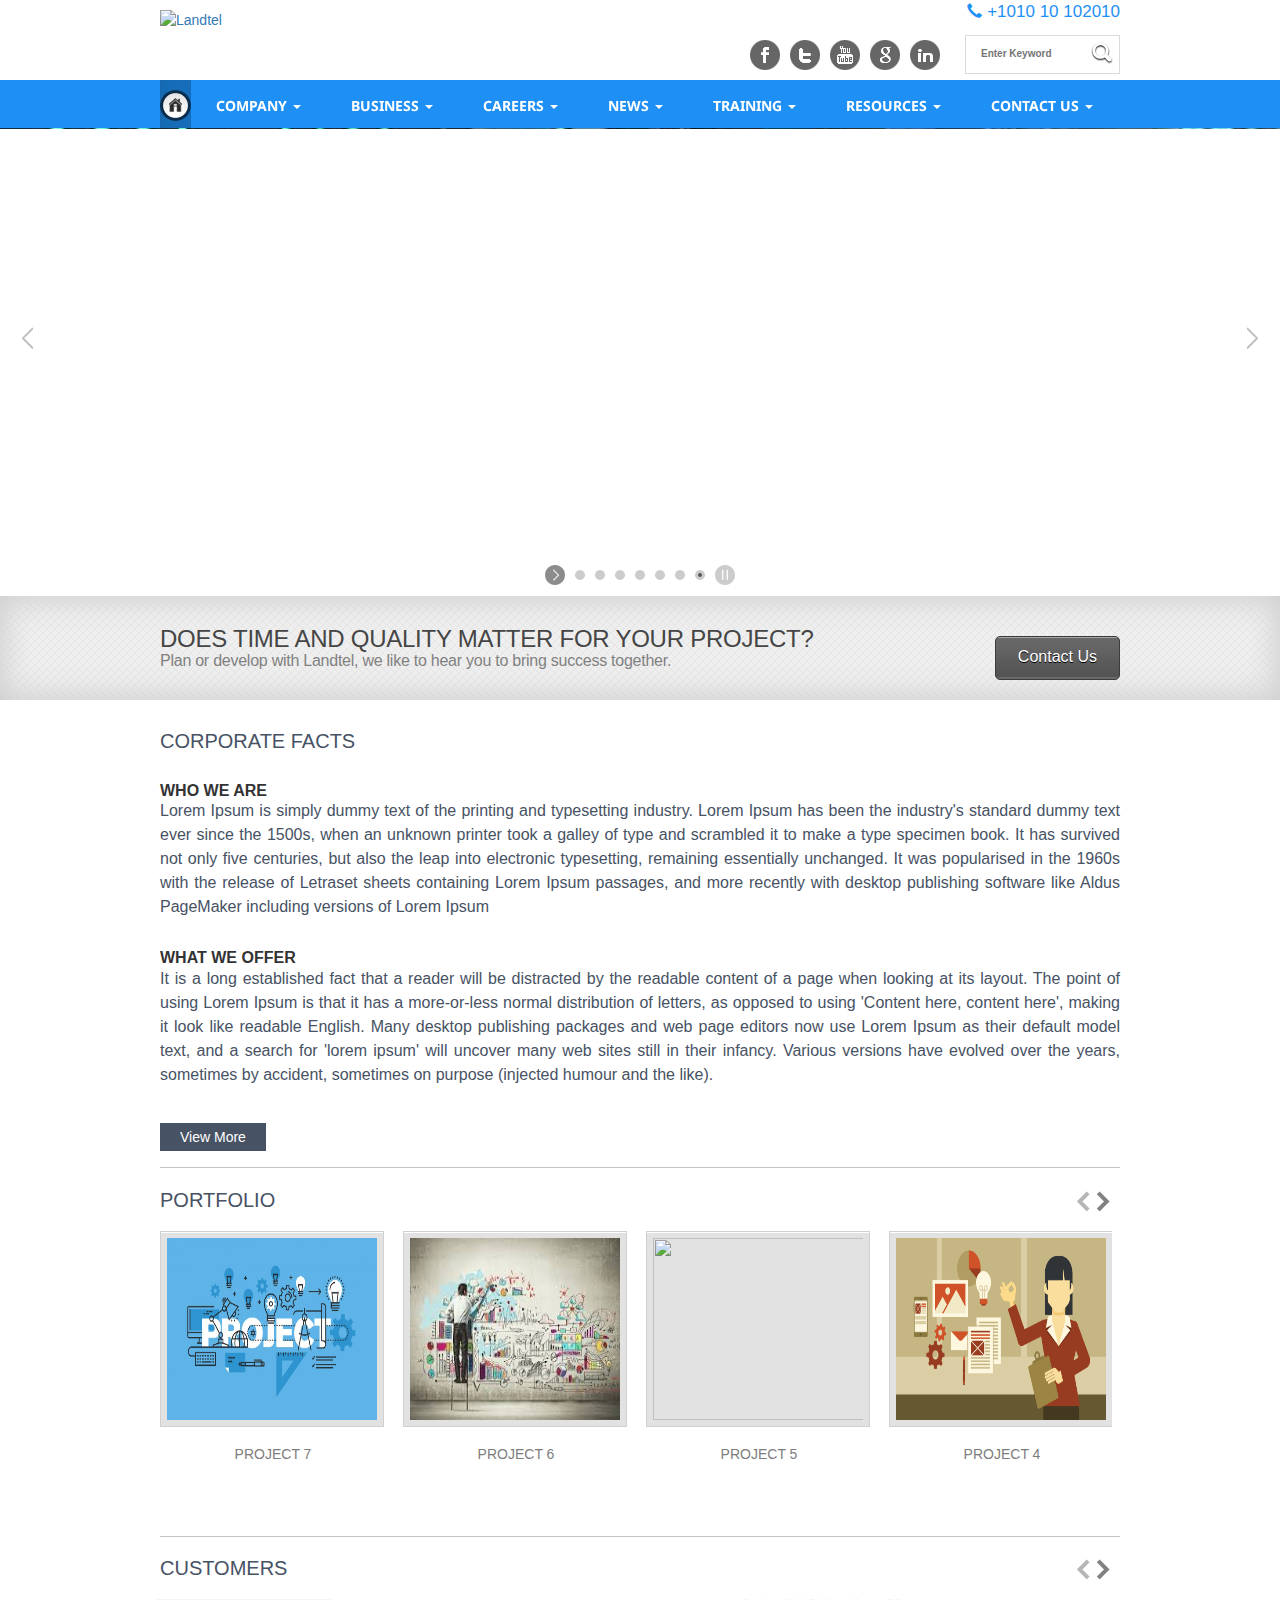
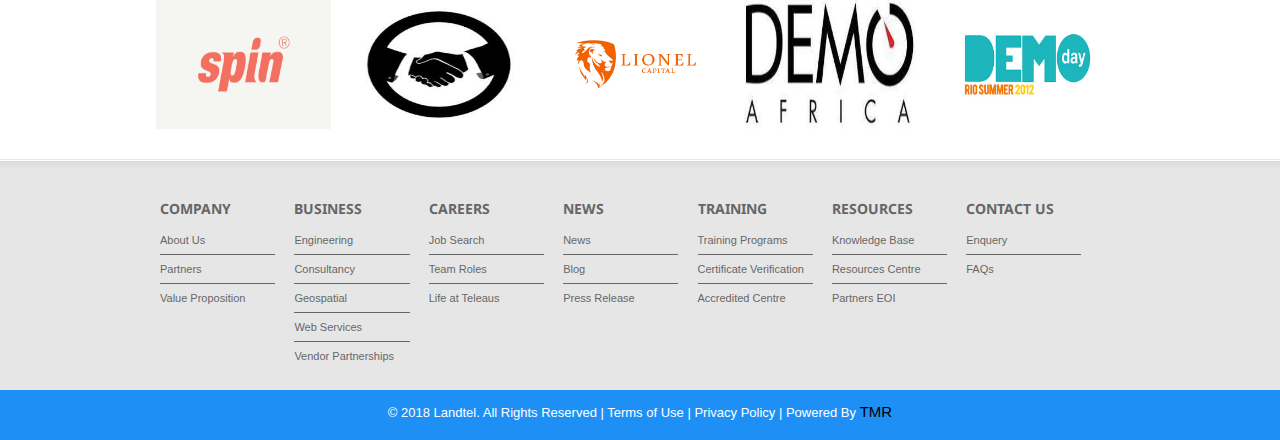
==== commit f0eac4f2: "logo change" ====
--- a/index.html
+++ b/index.html
@@ -64,10 +64,10 @@
 
             <!-- **Logo** -->
             <div id="logo">
-                <a href="/" title="Teleaus">
-                       <img src="uploads/logo/logo.JPG " alt="Teleaus" title="Teleaus" />
+                <a href="/" title="Landtel">
+                       <img src="uploads/logo/1539067959.JPG  " alt="Landtel" title="Landtel" />
                 </a>
-                <!--<a href="index.html"><h1 class="logo">Teleaus<span class="logo-h">></span></h1></a> -->
+                
             </div><!-- **Logo - End** -->
 
             <div class="float-right">
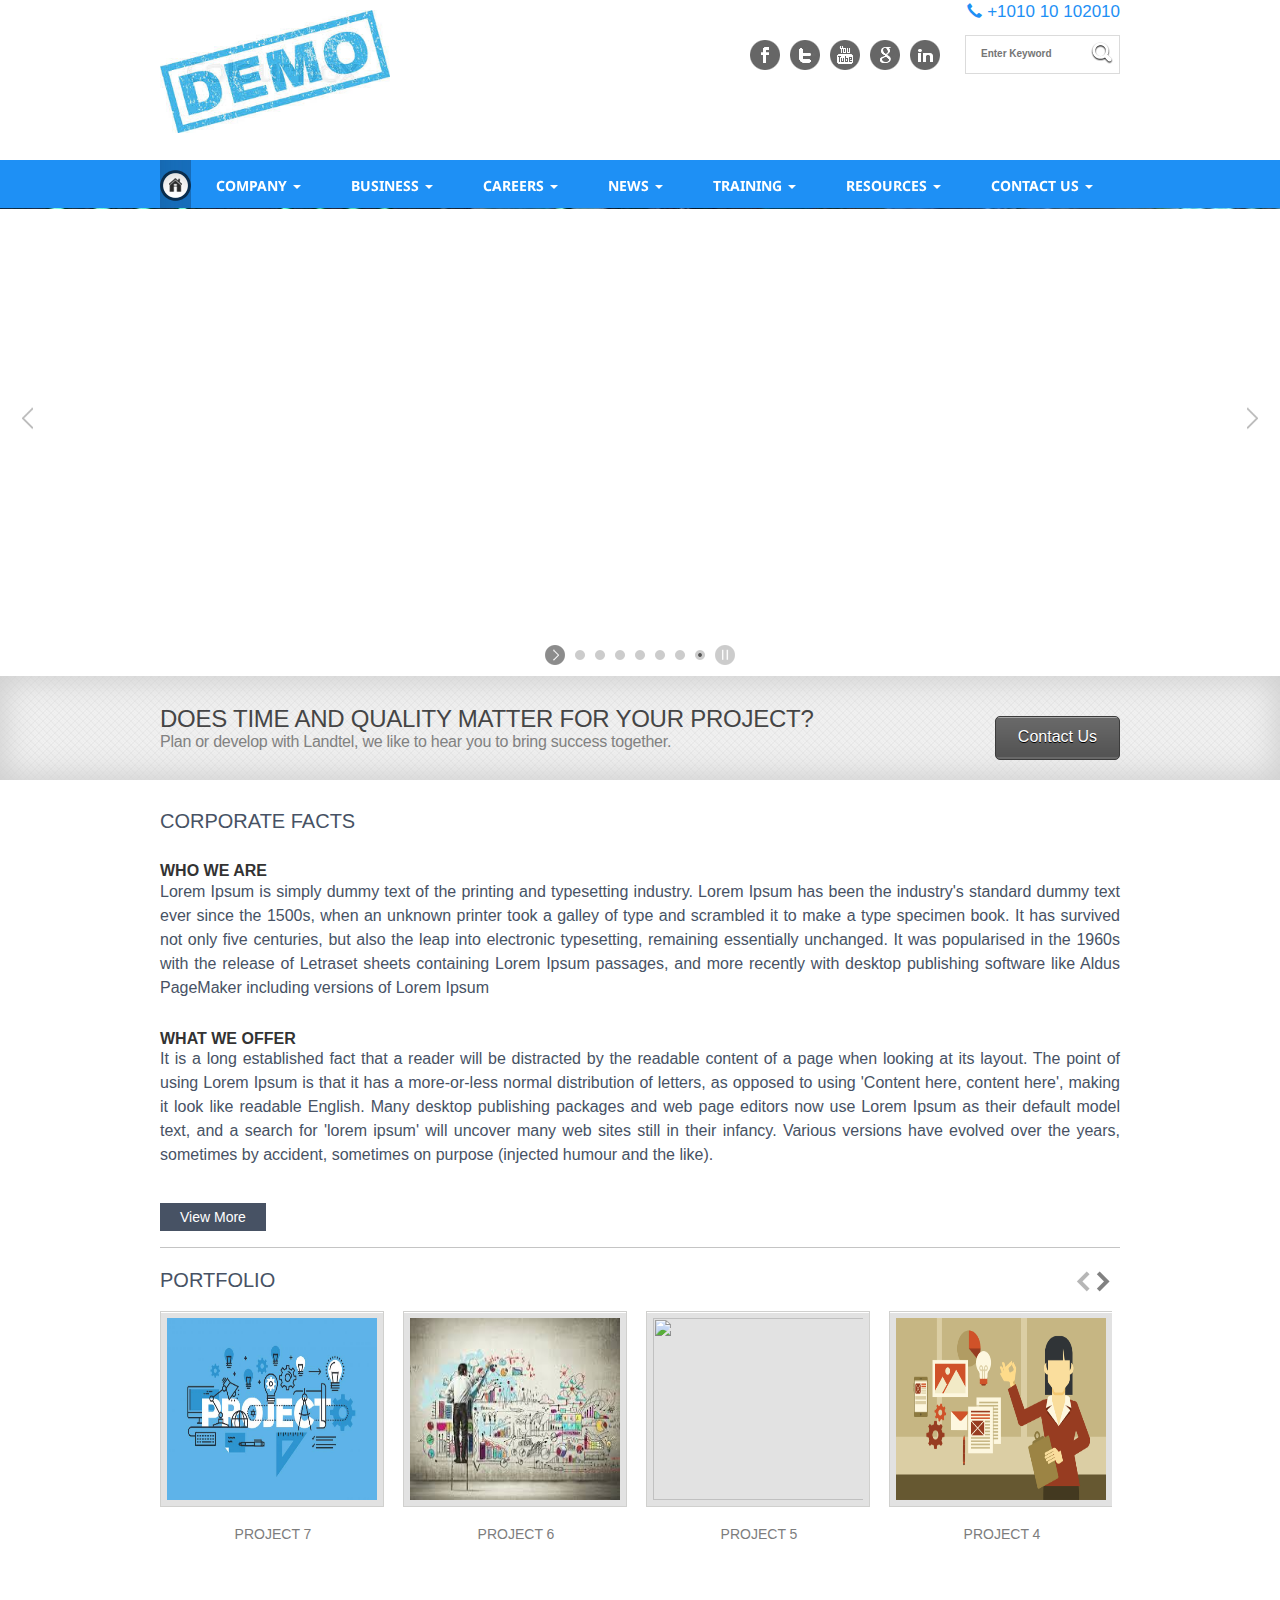
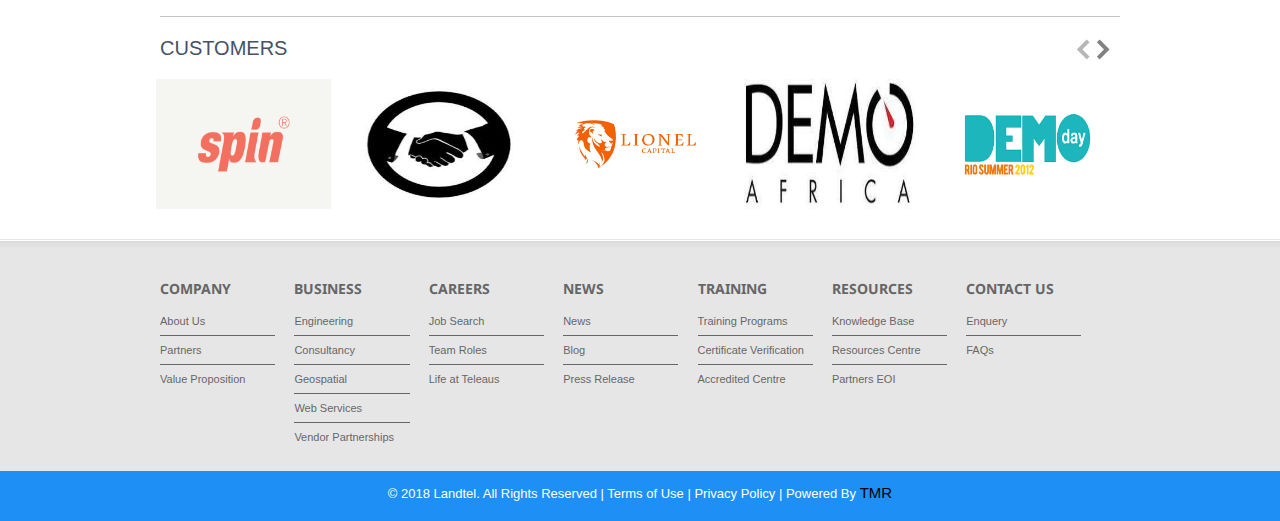
==== commit de4bf214: "jpg to jpg change" ====
--- a/index.html
+++ b/index.html
@@ -65,7 +65,7 @@
             <!-- **Logo** -->
             <div id="logo">
                 <a href="/" title="Landtel">
-                       <img src="uploads/logo/1539067959.JPG  " alt="Landtel" title="Landtel" />
+                       <img src="uploads/logo/1539067959.jpg" alt="Landtel" title="Landtel" />
                 </a>
                 
             </div><!-- **Logo - End** -->
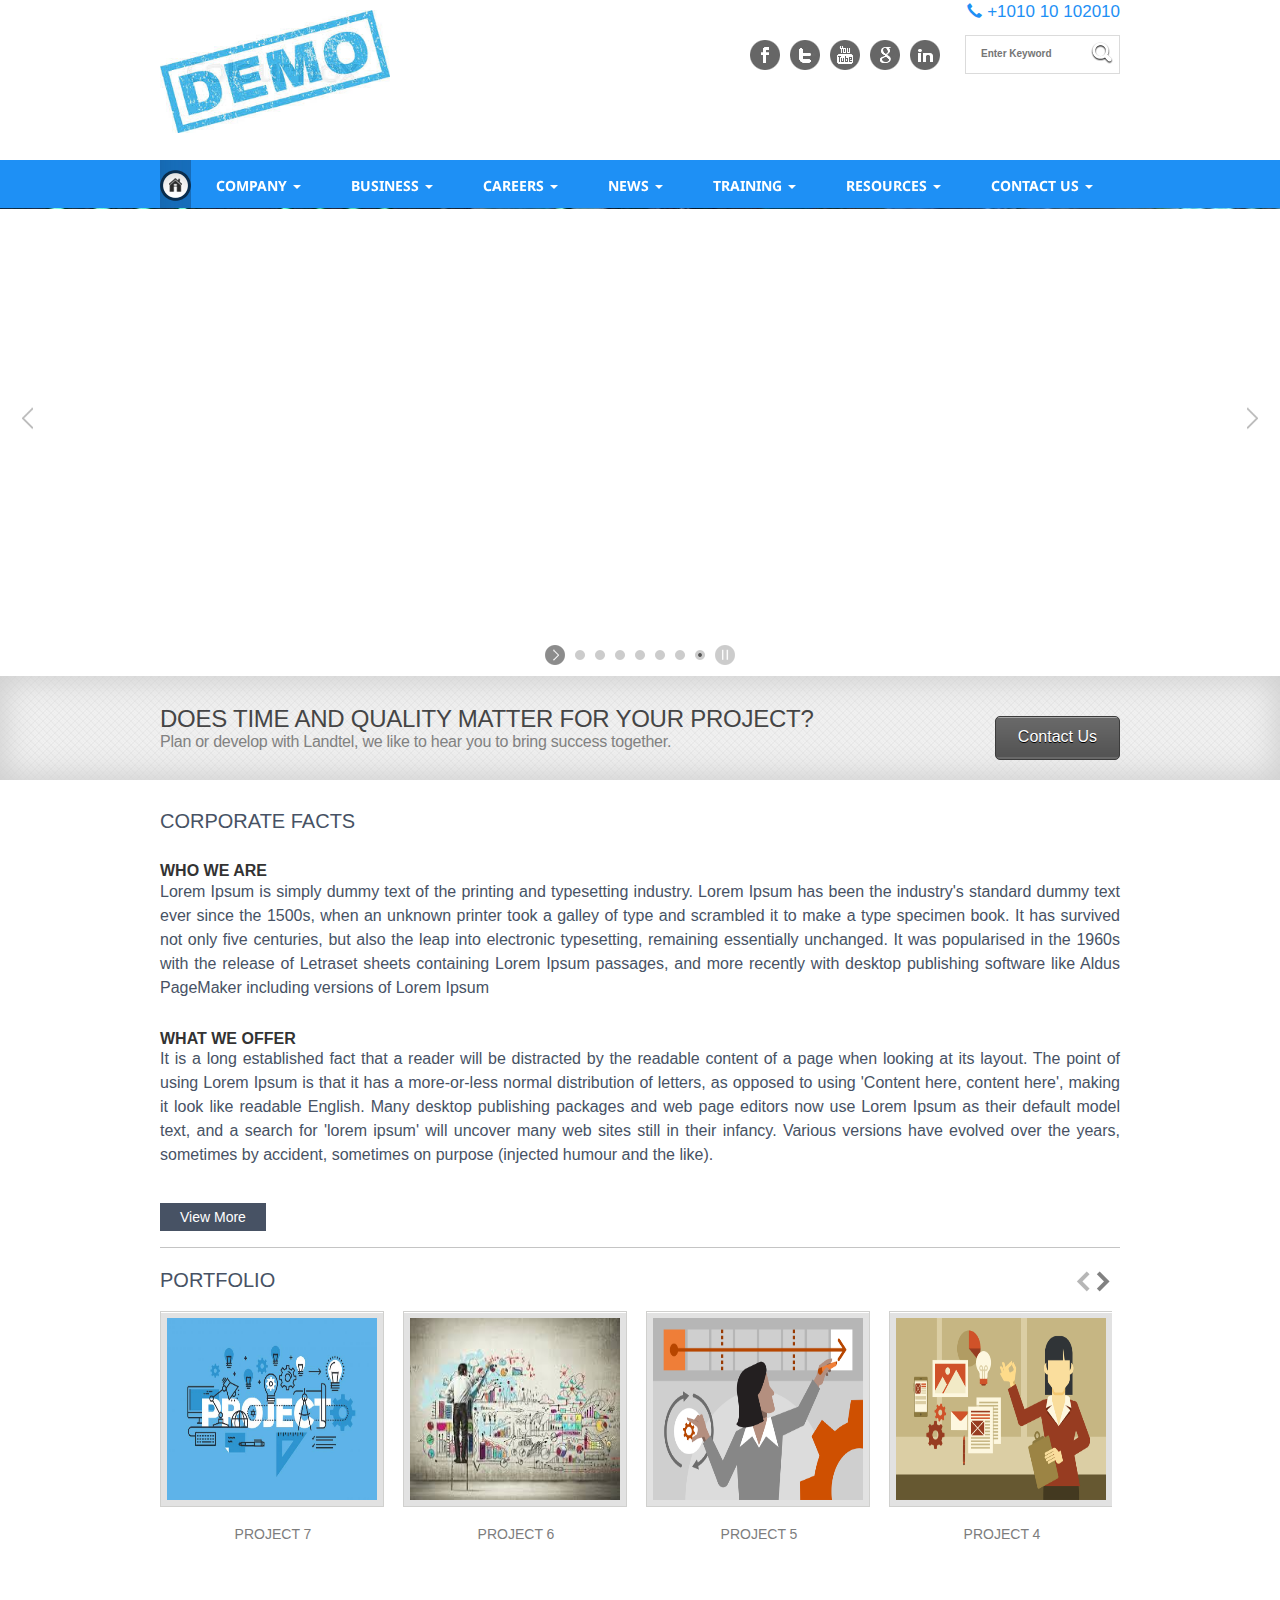
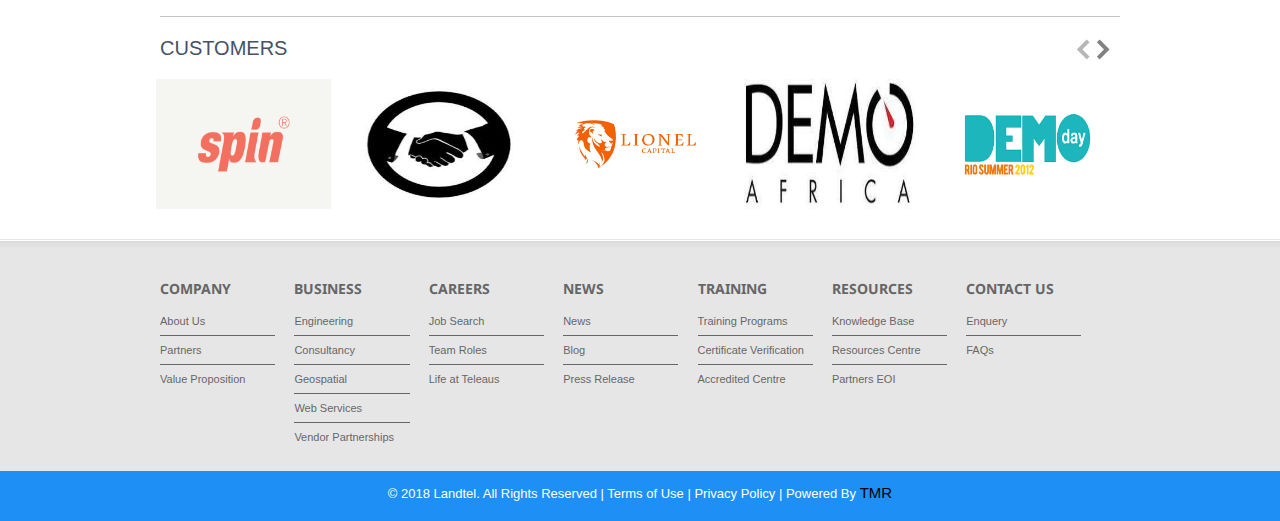
==== commit e7ebf701: "JPG to jpg change" ====
--- a/index.html
+++ b/index.html
@@ -314,7 +314,7 @@
                                                     <li class="column one-fourth">
                                                                     <div class="thumb">
                                         <a href="/portfolio/details/5" title="" rel="nofollow">
-                                            <img src="uploads/project3.JPG" alt="" width="290" height="182" />
+                                            <img src="uploads/project3.jpg" alt="" width="290" height="182" />
                                         </a>
                                     </div>
                                     <h4> <a href="/portfolio/details/5" title="" rel="nofollow">Project 5 </a> </h4>
